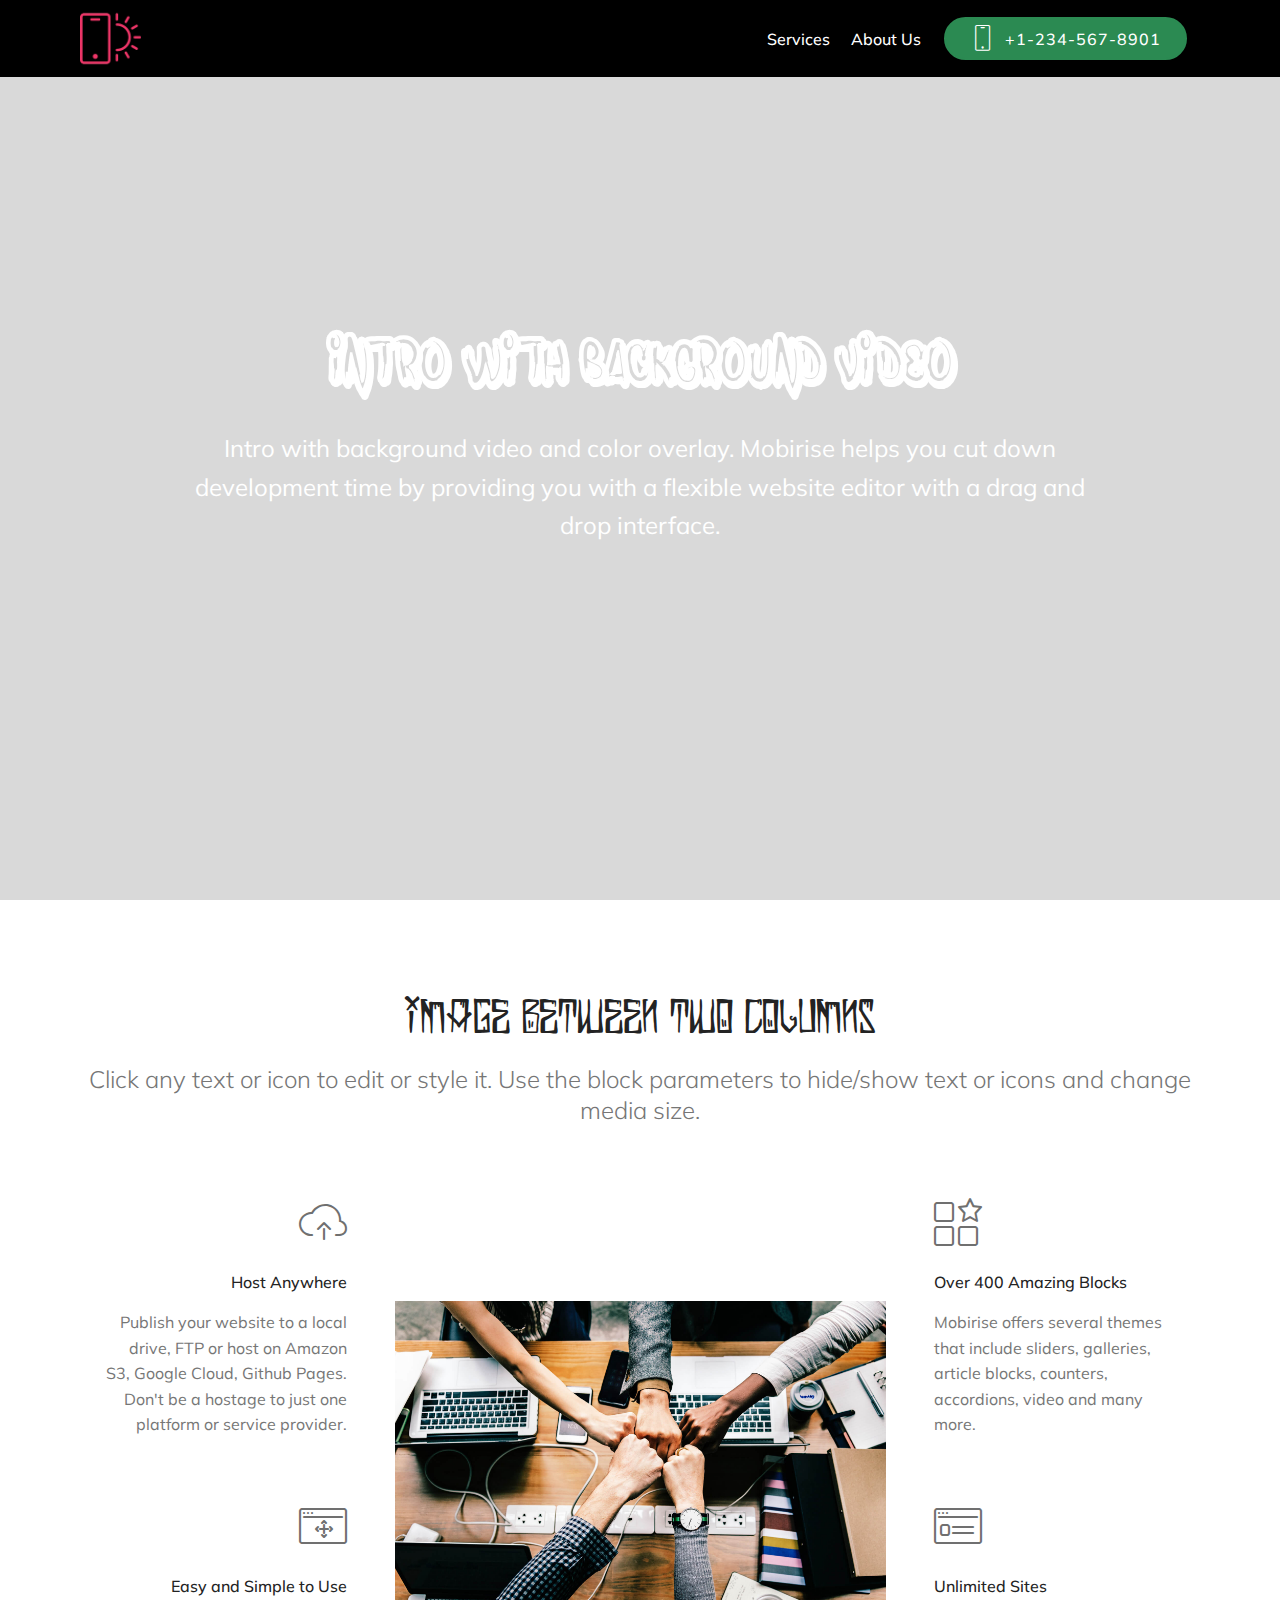
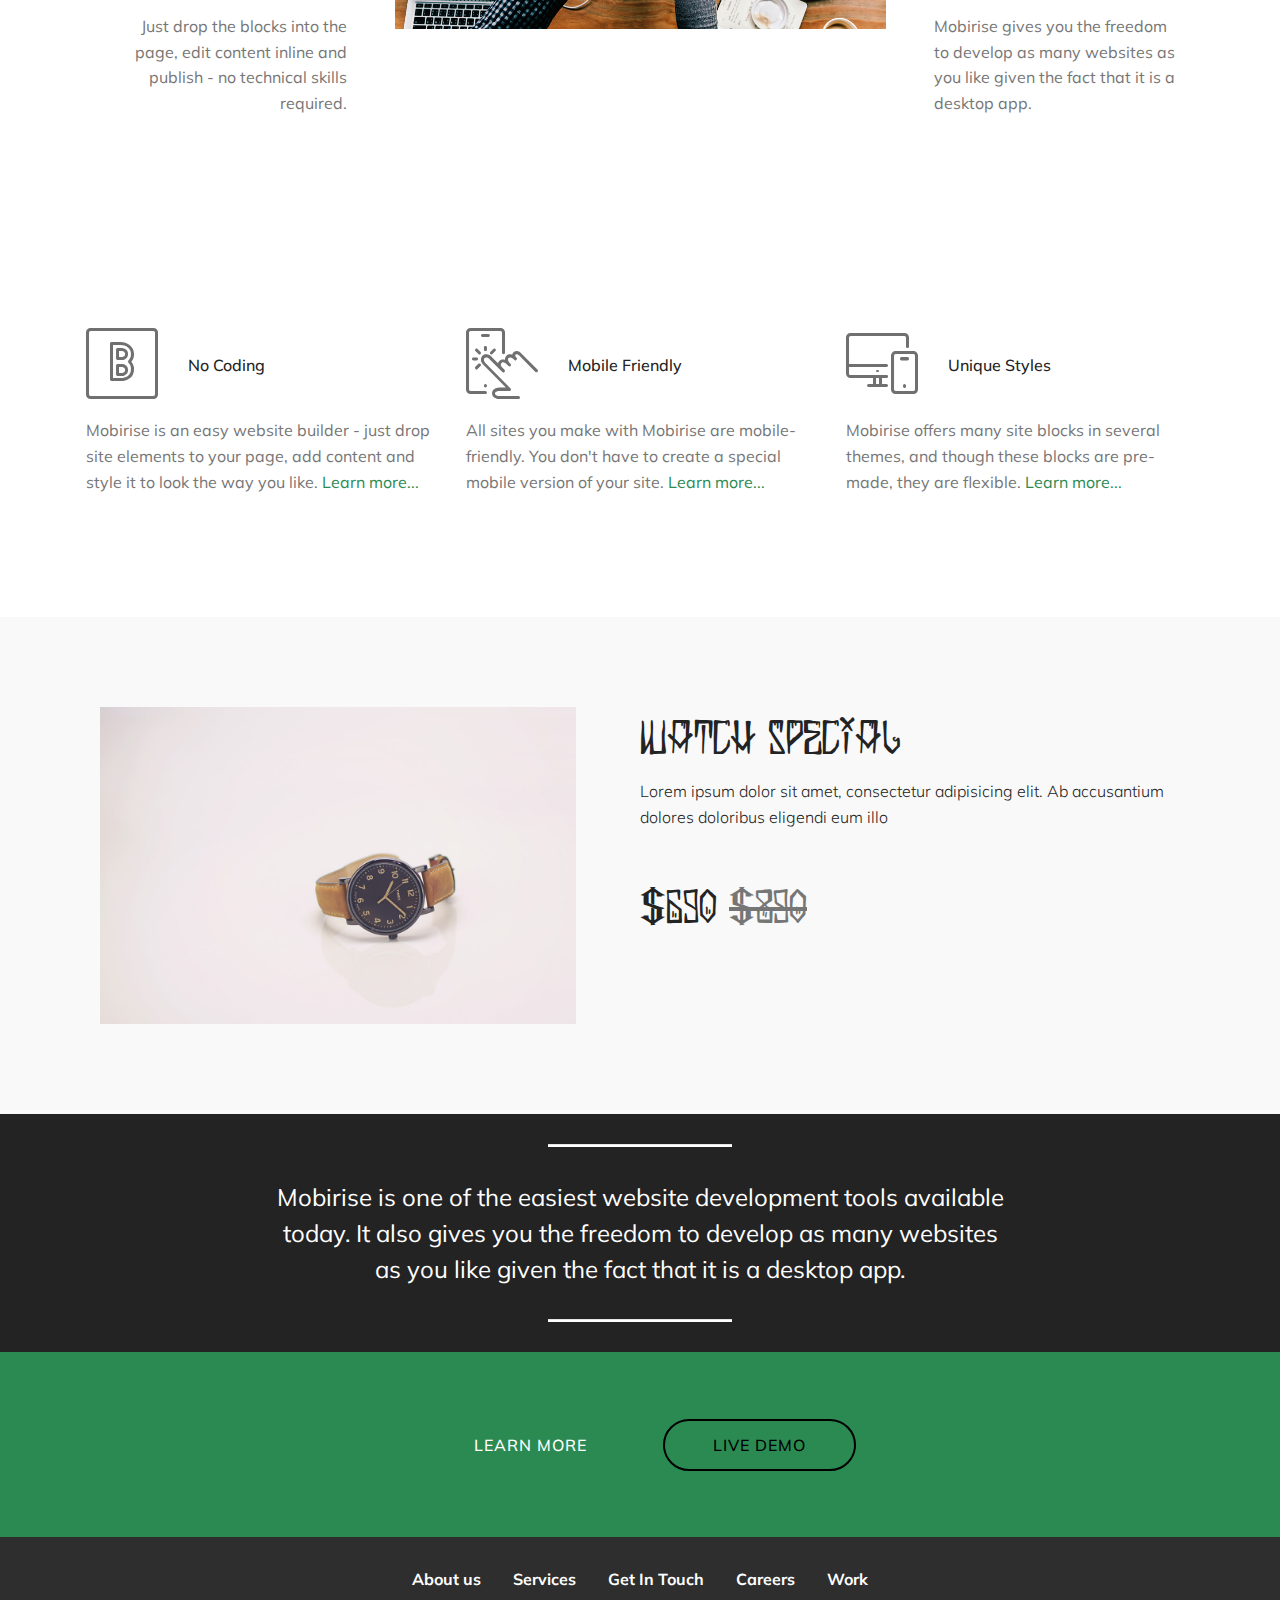
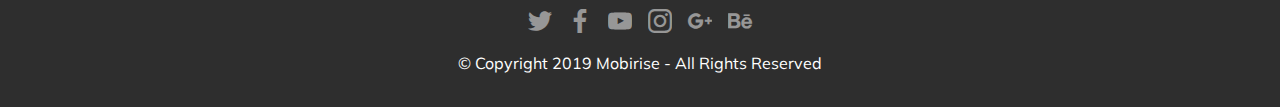
==== index.html @ 3a99b35b "nitial" ====
<!DOCTYPE html>
<html>
<head>
  
  <meta charset="UTF-8">
  <meta http-equiv="X-UA-Compatible" content="IE=edge">
  
  <meta name="viewport" content="width=device-width, initial-scale=1, minimum-scale=1">
  <link rel="shortcut icon" href="assets/images/rz-image-128x128.png" type="image/x-icon">
  <meta name="description" content="">
  
  <title>Home</title>
  <link rel="stylesheet" href="assets/web/assets/mobirise-icons/mobirise-icons.css">
  <link rel="stylesheet" href="assets/tether/tether.min.css">
  <link rel="stylesheet" href="assets/soundcloud-plugin/style.css">
  <link rel="stylesheet" href="assets/bootstrap/css/bootstrap.min.css">
  <link rel="stylesheet" href="assets/bootstrap/css/bootstrap-grid.min.css">
  <link rel="stylesheet" href="assets/bootstrap/css/bootstrap-reboot.min.css">
  <link rel="stylesheet" href="assets/dropdown/css/style.css">
  <link rel="stylesheet" href="assets/socicon/css/styles.css">
  <link rel="stylesheet" href="assets/theme/css/style.css">
  <link href="assets/fonts/style.css" rel="stylesheet">
  <link rel="stylesheet" href="assets/mobirise/css/mbr-additional.css" type="text/css">
  
  
  
</head>
<body>
  <section class="menu cid-rnRS2MKatP" once="menu" id="menu2-1">

    

    <nav class="navbar navbar-expand beta-menu navbar-dropdown align-items-center navbar-fixed-top navbar-toggleable-sm">
        <button class="navbar-toggler navbar-toggler-right" type="button" data-toggle="collapse" data-target="#navbarSupportedContent" aria-controls="navbarSupportedContent" aria-expanded="false" aria-label="Toggle navigation">
            <div class="hamburger">
                <span></span>
                <span></span>
                <span></span>
                <span></span>
            </div>
        </button>
        <div class="menu-logo">
            <div class="navbar-brand">
                <span class="navbar-logo">
                    <a href="#">
                        <img src="assets/images/logo2.png" alt="Mobirise" style="height: 3.8rem;">
                    </a>
                </span>
                
            </div>
        </div>
        <div class="collapse navbar-collapse" id="navbarSupportedContent">
            <ul class="navbar-nav nav-dropdown" data-app-modern-menu="true"><li class="nav-item">
                    <a class="nav-link link text-white display-4" href="#">
                        Services
                    </a>
                </li>
                <li class="nav-item">
                    <a class="nav-link link text-white display-4" href="#">
                        About Us
                    </a>
                </li></ul>
            <div class="navbar-buttons mbr-section-btn">
                <a class="btn btn-sm btn-primary display-4" href="tel:+1-234-567-8901">
                    <span class="btn-icon mbri-mobile mbr-iconfont mbr-iconfont-btn">
                    </span>
                    +1-234-567-8901
                </a>
            </div>
        </div>
    </nav>
</section>

<section class="header6 cid-rnRSOEyqYT mbr-fullscreen" data-bg-video="https://www.youtube.com/watch?v=36YgDDJ7XSc" id="header6-4">

    

    <div class="mbr-overlay" style="opacity: 0.1; background-color: rgb(35, 35, 35);">
    </div>

    <div class="container">
        <div class="row justify-content-md-center">
            <div class="mbr-white col-md-10">
                <h1 class="mbr-section-title align-center mbr-bold pb-3 mbr-fonts-style display-1">
                    INTRO WITH BACKGROUND VIDEO
                </h1>
                <p class="mbr-text align-center pb-3 mbr-fonts-style display-5">
                    Intro with background video and color overlay. Mobirise helps you cut down development time by providing you with a flexible website editor with a drag and drop interface.
                </p>
                
            </div>
        </div>
    </div>

    
</section>

<section class="features12 cid-rnRTXJixKt" id="features12-d">
    
    

    

    <div class="container">
        <h2 class="mbr-section-title pb-2 mbr-fonts-style display-2">
            Image between two columns
        </h2>
        <h3 class="mbr-section-subtitle pb-3 mbr-fonts-style display-5">
            Click any text or icon to edit or style it. Use the block parameters to hide/show text or icons and change media size.
        </h3>

        <div class="media-container-row pt-5">
            <div class="block-content align-right">
                <div class="card pl-3 pr-3 pb-5">
                    <div class="mbr-card-img-title">
                        <div class="card-img pb-3">
                             <span class="mbri-upload mbr-iconfont"></span>
                        </div>
                        <div class="mbr-crt-title">
                            <h4 class="card-title py-2 mbr-crt-title mbr-fonts-style display-7">
                                Host Anywhere                     
                            </h4>
                        </div>
                    </div>                

                    <div class="card-box">
                        <p class="mbr-text mbr-section-text mbr-fonts-style display-7">
                            Publish your website to a local drive, FTP or host on Amazon S3, Google Cloud, Github Pages. Don't be a hostage to just one platform or service provider.
                        </p>
                    </div>
                </div>

                <div class="card pl-3 pr-3">
                    <div class="mbr-card-img-title">
                        <div class="card-img pb-3">
                            <span class="mbri-drag-n-drop2 mbr-iconfont"></span>
                        </div>
                        <div class="mbr-crt-title">
                            <h4 class="card-title py-2 mbr-crt-title mbr-fonts-style display-7">
                                Easy and Simple to Use
                            </h4>
                        </div>
                    </div>
                    <div class="card-box">
                        <p class="mbr-text mbr-section-text mbr-fonts-style display-7">
                            Just drop the blocks into the page, edit content inline and publish - no technical skills required.
                        </p>
                    </div>
                </div>
            </div>

            <div class="mbr-figure m-auto" style="width: 50%;">
                <img src="assets/images/background6.jpg" alt="Mobirise" title="">
            </div>

            <div class="block-content align-left">
                <div class="card pl-3 pr-3 pb-5">
                    <div class="mbr-card-img-title">
                        <div class="card-img pb-3">
                             <span class="mbri-features mbr-iconfont"></span>
                        </div>
                        <div class="mbr-crt-title">
                            <h4 class="card-title py-2 mbr-crt-title mbr-fonts-style display-7">
                                Over 400 Amazing Blocks
                            </h4>
                        </div>
                    </div>                

                    <div class="card-box">
                        <p class="mbr-text mbr-section-text mbr-fonts-style display-7">
                            Mobirise offers several themes that include sliders, galleries, article blocks, counters, accordions, video and many more.</p>
                    </div>
                </div>

                <div class="card pl-3 pr-3">
                    <div class="mbr-card-img-title">
                        <div class="card-img pb-3">
                            <span class="mbri-sites mbr-iconfont"></span>
                        </div>
                        <div class="mbr-crt-title">
                            <h4 class="card-title py-2 mbr-crt-title mbr-fonts-style display-7">
                                Unlimited Sites
                            </h4>
                        </div>
                    </div>
                    <div class="card-box">
                        <p class="mbr-text mbr-section-text mbr-fonts-style display-7">
                            Mobirise gives you the freedom to develop as many websites as you like given the fact that it is a desktop app.
                        </p>
                    </div>
                </div>
            </div>
        </div>
    </div>
</section>

<section class="features10 cid-rnRVkVO4E5" id="features10-k">

    

    
    <div class="container">
        <div class="row justify-content-center">
            <div class="card p-3 col-12 col-md-6 col-lg-4">
                <div class="media mb-3">
                    <div class="card-img align-self-center">
                        <span class="mbri-bootstrap mbr-iconfont"></span>
                    </div>
                    <h4 class="card-title media-body py-3 mbr-fonts-style display-7">
                        No Coding
                    </h4>
                </div>
                <div class="card-box">
                    <p class="mbr-text mbr-fonts-style display-7">
                       Mobirise is an easy website builder - just drop site elements to your page, add content and style it to look the way you like. <a href="#">Learn more...</a>
                    </p>
                </div>
            </div>

            <div class="card p-3 col-12 col-md-6 col-lg-4">
                <div class="media mb-3">
                    <div class="card-img align-self-center">
                        <span class="mbri-touch mbr-iconfont"></span>
                    </div>
                    <h4 class="card-title media-body py-3 mbr-fonts-style display-7">
                        Mobile Friendly
                    </h4>
                </div>
                <div class="card-box">
                    <p class="mbr-text mbr-fonts-style display-7">
                       All sites you make with Mobirise are mobile-friendly. You don't have to create a special mobile version of your site. <a href="#">Learn more...</a>
                    </p>
                </div>
            </div>

            <div class="card p-3 col-12 col-md-6 col-lg-4">
                <div class="media mb-3">
                    <div class="card-img align-self-center">
                        <span class="mbri-responsive mbr-iconfont"></span>
                    </div>
                    <h4 class="card-title media-body py-3 mbr-fonts-style display-7">
                        Unique Styles
                    </h4>
                </div>
                <div class="card-box">
                    <p class="mbr-text mbr-fonts-style display-7">
                       Mobirise offers many site blocks in several themes, and though these blocks are pre-made, they are flexible. <a href="#">Learn more...</a>
                    </p>
                </div>
            </div>

            
        </div>
    </div>
</section>

<section class="services2 cid-rnRWAkvJch" id="services2-p">
    <!---->
    
    <!---->
    <!--Overlay-->
    
    <!--Container-->
    <div class="container">
        <div class="col-md-12">
            <div class="media-container-row">
                <div class="mbr-figure" style="width: 50%;">
                    <img src="assets/images/product1.jpg" alt="Mobirise">
                </div>
                <div class="align-left aside-content">
                    <h2 class="mbr-title pt-2 mbr-fonts-style display-2">
                        Watch Special
                    </h2>
                    <div class="mbr-section-text">
                        <p class="mbr-text text1 pt-2 mbr-light mbr-fonts-style display-7">
                            Lorem ipsum dolor sit amet, consectetur adipisicing elit. Ab accusantium dolores doloribus
                            eligendi eum illo
                        </p>
                        <p class="mbr-text text2 pt-4 mbr-light mbr-fonts-style display-2">
                            $690 <span class="cost">$890</span>
                        </p>
                    </div>
                    <!--Btn-->
                    
                </div>
            </div>
        </div>
    </div>
</section>

<section class="mbr-section article content10 cid-rnRXweq5b5" id="content10-s">
    
     

    <div class="container">
        <div class="inner-container" style="width: 66%;">
            <hr class="line" style="width: 25%;">
            <div class="section-text align-center mbr-white mbr-fonts-style display-5">
                    Mobirise is one of the easiest website development tools available today. It also gives you the freedom to develop as many websites as you like given the fact that it is a desktop app.
                </div>
            <hr class="line" style="width: 25%;">
        </div>
    </div>
</section>

<section class="mbr-section content8 cid-rnRXrEABt1" id="content8-r">

    

    <div class="container">
        <div class="media-container-row title">
            <div class="col-12 col-md-8">
                <div class="mbr-section-btn align-center">
                    <a class="btn btn-primary display-4" href="#">LEARN MORE</a>
                    <a class="btn btn-black-outline display-4" href="#">LIVE DEMO</a>
                </div>
            </div>
        </div>
    </div>
</section>

<section once="footers" class="cid-rnRT0h1k5W" id="footer7-5">

    

    

    <div class="container">
        <div class="media-container-row align-center mbr-white">
            <div class="row row-links">
                <ul class="foot-menu">
                    
                    
                    
                    
                    
                <li class="foot-menu-item mbr-fonts-style display-7">
                        <a class="text-white mbr-bold" href="#" target="_blank">About us</a>
                    </li><li class="foot-menu-item mbr-fonts-style display-7">
                        <a class="text-white mbr-bold" href="#" target="_blank">Services</a>
                    </li><li class="foot-menu-item mbr-fonts-style display-7">
                        <a class="text-white mbr-bold" href="#" target="_blank">Get In Touch</a>
                    </li><li class="foot-menu-item mbr-fonts-style display-7">
                        <a class="text-white mbr-bold" href="#" target="_blank">Careers</a>
                    </li><li class="foot-menu-item mbr-fonts-style display-7">
                        <a class="text-white mbr-bold" href="#" target="_blank">Work</a>
                    </li></ul>
            </div>
            <div class="row social-row">
                <div class="social-list align-right pb-2">
                    
                    
                    
                    
                    
                    
                <div class="soc-item">
                        <a href="https://twitter.com/mobirise" target="_blank">
                            <span class="socicon-twitter socicon mbr-iconfont mbr-iconfont-social"></span>
                        </a>
                    </div><div class="soc-item">
                        <a href="https://www.facebook.com/pages/Mobirise/1616226671953247" target="_blank">
                            <span class="socicon-facebook socicon mbr-iconfont mbr-iconfont-social"></span>
                        </a>
                    </div><div class="soc-item">
                        <a href="https://www.youtube.com/c/mobirise" target="_blank">
                            <span class="socicon-youtube socicon mbr-iconfont mbr-iconfont-social"></span>
                        </a>
                    </div><div class="soc-item">
                        <a href="https://instagram.com/mobirise" target="_blank">
                            <span class="socicon-instagram socicon mbr-iconfont mbr-iconfont-social"></span>
                        </a>
                    </div><div class="soc-item">
                        <a href="https://plus.google.com/u/0/+Mobirise" target="_blank">
                            <span class="socicon-googleplus socicon mbr-iconfont mbr-iconfont-social"></span>
                        </a>
                    </div><div class="soc-item">
                        <a href="https://www.behance.net/Mobirise" target="_blank">
                            <span class="socicon-behance socicon mbr-iconfont mbr-iconfont-social"></span>
                        </a>
                    </div></div>
            </div>
            <div class="row row-copirayt">
                <p class="mbr-text mb-0 mbr-fonts-style mbr-white align-center display-7">
                    © Copyright 2019 Mobirise - All Rights Reserved
                </p>
            </div>
        </div>
    </div>
</section>


  <script src="assets/web/assets/jquery/jquery.min.js"></script>
  <script src="assets/popper/popper.min.js"></script>
  <script src="assets/tether/tether.min.js"></script>
  <script src="assets/bootstrap/js/bootstrap.min.js"></script>
  <script src="assets/smoothscroll/smooth-scroll.js"></script>
  <script src="assets/dropdown/js/script.min.js"></script>
  <script src="assets/touchswipe/jquery.touch-swipe.min.js"></script>
  <script src="assets/ytplayer/jquery.mb.ytplayer.min.js"></script>
  <script src="assets/vimeoplayer/jquery.mb.vimeo_player.js"></script>
  <script src="assets/theme/js/script.js"></script>
  
  
</body>
</html>
---- assets/web/assets/mobirise-icons/mobirise-icons.css ----
@font-face {
  font-family: 'MobiriseIcons';
  src:  url('mobirise-icons.eot?spat4u');
  src:  url('mobirise-icons.eot?spat4u#iefix') format('embedded-opentype'),
    url('mobirise-icons.ttf?spat4u') format('truetype'),
    url('mobirise-icons.woff?spat4u') format('woff'),
    url('mobirise-icons.svg?spat4u#MobiriseIcons') format('svg');
  font-weight: normal;
  font-style: normal;
}

[class^="mbri-"], [class*=" mbri-"] {
  /* use !important to prevent issues with browser extensions that change fonts */
  font-family: MobiriseIcons !important;
  speak: none;
  font-style: normal;
  font-weight: normal;
  font-variant: normal;
  text-transform: none;
  line-height: 1;

  /* Better Font Rendering =========== */
  -webkit-font-smoothing: antialiased;
  -moz-osx-font-smoothing: grayscale;
}

.mbri-add-submenu:before {
  content: "\e900";
}
.mbri-alert:before {
  content: "\e901";
}
.mbri-align-center:before {
  content: "\e902";
}
.mbri-align-justify:before {
  content: "\e903";
}
.mbri-align-left:before {
  content: "\e904";
}
.mbri-align-right:before {
  content: "\e905";
}
.mbri-android:before {
  content: "\e906";
}
.mbri-apple:before {
  content: "\e907";
}
.mbri-arrow-down:before {
  content: "\e908";
}
.mbri-arrow-next:before {
  content: "\e909";
}
.mbri-arrow-prev:before {
  content: "\e90a";
}
.mbri-arrow-up:before {
  content: "\e90b";
}
.mbri-bold:before {
  content: "\e90c";
}
.mbri-bookmark:before {
  content: "\e90d";
}
.mbri-bootstrap:before {
  content: "\e90e";
}
.mbri-briefcase:before {
  content: "\e90f";
}
.mbri-browse:before {
  content: "\e910";
}
.mbri-bulleted-list:before {
  content: "\e911";
}
.mbri-calendar:before {
  content: "\e912";
}
.mbri-camera:before {
  content: "\e913";
}
.mbri-cart-add:before {
  content: "\e914";
}
.mbri-cart-full:before {
  content: "\e915";
}
.mbri-cash:before {
  content: "\e916";
}
.mbri-change-style:before {
  content: "\e917";
}
.mbri-chat:before {
  content: "\e918";
}
.mbri-clock:before {
  content: "\e919";
}
.mbri-close:before {
  content: "\e91a";
}
.mbri-cloud:before {
  content: "\e91b";
}
.mbri-code:before {
  content: "\e91c";
}
.mbri-contact-form:before {
  content: "\e91d";
}
.mbri-credit-card:before {
  content: "\e91e";
}
.mbri-cursor-click:before {
  content: "\e91f";
}
.mbri-cust-feedback:before {
  content: "\e920";
}
.mbri-database:before {
  content: "\e921";
}
.mbri-delivery:before {
  content: "\e922";
}
.mbri-desktop:before {
  content: "\e923";
}
.mbri-devices:before {
  content: "\e924";
}
.mbri-down:before {
  content: "\e925";
}
.mbri-download:before {
  content: "\e989";
}
.mbri-drag-n-drop:before {
  content: "\e927";
}
.mbri-drag-n-drop2:before {
  content: "\e928";
}
.mbri-edit:before {
  content: "\e929";
}
.mbri-edit2:before {
  content: "\e92a";
}
.mbri-error:before {
  content: "\e92b";
}
.mbri-extension:before {
  content: "\e92c";
}
.mbri-features:before {
  content: "\e92d";
}
.mbri-file:before {
  content: "\e92e";
}
.mbri-flag:before {
  content: "\e92f";
}
.mbri-folder:before {
  content: "\e930";
}
.mbri-gift:before {
  content: "\e931";
}
.mbri-github:before {
  content: "\e932";
}
.mbri-globe:before {
  content: "\e933";
}
.mbri-globe-2:before {
  content: "\e934";
}
.mbri-growing-chart:before {
  content: "\e935";
}
.mbri-hearth:before {
  content: "\e936";
}
.mbri-help:before {
  content: "\e937";
}
.mbri-home:before {
  content: "\e938";
}
.mbri-hot-cup:before {
  content: "\e939";
}
.mbri-idea:before {
  content: "\e93a";
}
.mbri-image-gallery:before {
  content: "\e93b";
}
.mbri-image-slider:before {
  content: "\e93c";
}
.mbri-info:before {
  content: "\e93d";
}
.mbri-italic:before {
  content: "\e93e";
}
.mbri-key:before {
  content: "\e93f";
}
.mbri-laptop:before {
  content: "\e940";
}
.mbri-layers:before {
  content: "\e941";
}
.mbri-left-right:before {
  content: "\e942";
}
.mbri-left:before {
  content: "\e943";
}
.mbri-letter:before {
  content: "\e944";
}
.mbri-like:before {
  content: "\e945";
}
.mbri-link:before {
  content: "\e946";
}
.mbri-lock:before {
  content: "\e947";
}
.mbri-login:before {
  content: "\e948";
}
.mbri-logout:before {
  content: "\e949";
}
.mbri-magic-stick:before {
  content: "\e94a";
}
.mbri-map-pin:before {
  content: "\e94b";
}
.mbri-menu:before {
  content: "\e94c";
}
.mbri-mobile:before {
  content: "\e94d";
}
.mbri-mobile2:before {
  content: "\e94e";
}
.mbri-mobirise:before {
  content: "\e94f";
}
.mbri-more-horizontal:before {
  content: "\e950";
}
.mbri-more-vertical:before {
  content: "\e951";
}
.mbri-music:before {
  content: "\e952";
}
.mbri-new-file:before {
  content: "\e953";
}
.mbri-numbered-list:before {
  content: "\e954";
}
.mbri-opened-folder:before {
  content: "\e955";
}
.mbri-pages:before {
  content: "\e956";
}
.mbri-paper-plane:before {
  content: "\e957";
}
.mbri-paperclip:before {
  content: "\e958";
}
.mbri-photo:before {
  content: "\e959";
}
.mbri-photos:before {
  content: "\e95a";
}
.mbri-pin:before {
  content: "\e95b";
}
.mbri-play:before {
  content: "\e95c";
}
.mbri-plus:before {
  content: "\e95d";
}
.mbri-preview:before {
  content: "\e95e";
}
.mbri-print:before {
  content: "\e95f";
}
.mbri-protect:before {
  content: "\e960";
}
.mbri-question:before {
  content: "\e961";
}
.mbri-quote-left:before {
  content: "\e962";
}
.mbri-quote-right:before {
  content: "\e963";
}
.mbri-refresh:before {
  content: "\e964";
}
.mbri-responsive:before {
  content: "\e965";
}
.mbri-right:before {
  content: "\e966";
}
.mbri-rocket:before {
  content: "\e967";
}
.mbri-sad-face:before {
  content: "\e968";
}
.mbri-sale:before {
  content: "\e969";
}
.mbri-save:before {
  content: "\e96a";
}
.mbri-search:before {
  content: "\e96b";
}
.mbri-setting:before {
  content: "\e96c";
}
.mbri-setting2:before {
  content: "\e96d";
}
.mbri-setting3:before {
  content: "\e96e";
}
.mbri-share:before {
  content: "\e96f";
}
.mbri-shopping-bag:before {
  content: "\e970";
}
.mbri-shopping-basket:before {
  content: "\e971";
}
.mbri-shopping-cart:before {
  content: "\e972";
}
.mbri-sites:before {
  content: "\e973";
}
.mbri-smile-face:before {
  content: "\e974";
}
.mbri-speed:before {
  content: "\e975";
}
.mbri-star:before {
  content: "\e976";
}
.mbri-success:before {
  content: "\e977";
}
.mbri-sun:before {
  content: "\e978";
}
.mbri-sun2:before {
  content: "\e979";
}
.mbri-tablet:before {
  content: "\e97a";
}
.mbri-tablet-vertical:before {
  content: "\e97b";
}
.mbri-target:before {
  content: "\e97c";
}
.mbri-timer:before {
  content: "\e97d";
}
.mbri-to-ftp:before {
  content: "\e97e";
}
.mbri-to-local-drive:before {
  content: "\e97f";
}
.mbri-touch-swipe:before {
  content: "\e980";
}
.mbri-touch:before {
  content: "\e981";
}
.mbri-trash:before {
  content: "\e982";
}
.mbri-underline:before {
  content: "\e983";
}
.mbri-unlink:before {
  content: "\e984";
}
.mbri-unlock:before {
  content: "\e985";
}
.mbri-up-down:before {
  content: "\e986";
}
.mbri-up:before {
  content: "\e987";
}
.mbri-update:before {
  content: "\e988";
}
.mbri-upload:before {
 content: "\e926"; 
}
.mbri-user:before {
  content: "\e98a";
}
.mbri-user2:before {
  content: "\e98b";
}
.mbri-users:before {
  content: "\e98c";
}
.mbri-video:before {
  content: "\e98d";
}
.mbri-video-play:before {
  content: "\e98e";
}
.mbri-watch:before {
  content: "\e98f";
}
.mbri-website-theme:before {
  content: "\e990";
}
.mbri-wifi:before {
  content: "\e991";
}
.mbri-windows:before {
  content: "\e992";
}
.mbri-zoom-out:before {
  content: "\e993";
}
.mbri-redo:before {
  content: "\e994";
}
.mbri-undo:before {
  content: "\e995";
}
---- assets/soundcloud-plugin/style.css ----
.addons-container {
  position: relative;
  margin-left: auto;
  margin-right: auto;
  padding-right: 15px;
  padding-left: 15px; }
  @media (min-width: 576px) {
    .addons-container {
      padding-right: 15px;
      padding-left: 15px; } }
  @media (min-width: 768px) {
    .addons-container {
      padding-right: 15px;
      padding-left: 15px; } }
  @media (min-width: 992px) {
    .addons-container {
      padding-right: 15px;
      padding-left: 15px; } }
  @media (min-width: 1200px) {
    .addons-container {
      padding-right: 15px;
      padding-left: 15px; } }
  @media (min-width: 576px) {
    .addons-container {
      width: 540px;
      max-width: 100%; } }
  @media (min-width: 768px) {
    .addons-container {
      width: 720px;
      max-width: 100%; } }
  @media (min-width: 992px) {
    .addons-container {
      width: 960px;
      max-width: 100%; } }
  @media (min-width: 1200px) {
    .addons-container {
      width: 1140px;
      max-width: 100%; } }

.addons-container-inner{
    position: relative;
    width: 100%;
    min-height: 1px;
    padding-right: 15px;
    padding-left: 15px;
}
@media (min-width: 567px) {
    .addons-container-inner{
        -ms-flex: 0 0 66.666667%;
        flex: 0 0 66.666667%;
        max-width: 66.666667%;
    }
}
.addons-row{
    display: flex;
    justify-content:center;
}
---- assets/dropdown/css/style.css ----
.navbar-dropdown {
  left: 0;
  padding: 0;
  position: absolute;
  right: 0;
  top: 0;
  transition: all 0.45s ease;
  z-index: 1030;
  background: #282828; }
  .navbar-dropdown .navbar-logo {
    margin-right: 0.8rem;
    transition: margin 0.3s ease-in-out;
    vertical-align: middle; }
    .navbar-dropdown .navbar-logo img {
      height: 3.125rem;
      transition: all 0.3s ease-in-out; }
    .navbar-dropdown .navbar-logo.mbr-iconfont {
      font-size: 3.125rem;
      line-height: 3.125rem; }
  .navbar-dropdown .navbar-caption {
    font-weight: 700;
    white-space: normal;
    vertical-align: -4px;
    line-height: 3.125rem !important; }
    .navbar-dropdown .navbar-caption, .navbar-dropdown .navbar-caption:hover {
      color: inherit;
      text-decoration: none; }
  .navbar-dropdown .mbr-iconfont + .navbar-caption {
    vertical-align: -1px; }
  .navbar-dropdown.navbar-fixed-top {
    position: fixed; }
  .navbar-dropdown .navbar-brand span {
    vertical-align: -4px; }
  .navbar-dropdown.bg-color.transparent {
    background: none; }
  .navbar-dropdown.navbar-short .navbar-brand {
    padding: 0.625rem 0; }
    .navbar-dropdown.navbar-short .navbar-brand span {
      vertical-align: -1px; }
  .navbar-dropdown.navbar-short .navbar-caption {
    line-height: 2.375rem !important;
    vertical-align: -2px; }
  .navbar-dropdown.navbar-short .navbar-logo {
    margin-right: 0.5rem; }
    .navbar-dropdown.navbar-short .navbar-logo img {
      height: 2.375rem; }
    .navbar-dropdown.navbar-short .navbar-logo.mbr-iconfont {
      font-size: 2.375rem;
      line-height: 2.375rem; }
  .navbar-dropdown.navbar-short .mbr-table-cell {
    height: 3.625rem; }
  .navbar-dropdown .navbar-close {
    left: 0.6875rem;
    position: fixed;
    top: 0.75rem;
    z-index: 1000; }
  .navbar-dropdown .hamburger-icon {
    content: "";
    display: inline-block;
    vertical-align: middle;
    width: 16px;
    -webkit-box-shadow: 0 -6px 0 1px #282828,0 0 0 1px #282828,0 6px 0 1px #282828;
    -moz-box-shadow: 0 -6px 0 1px #282828,0 0 0 1px #282828,0 6px 0 1px #282828;
    box-shadow: 0 -6px 0 1px #282828,0 0 0 1px #282828,0 6px 0 1px #282828; }

.dropdown-menu .dropdown-toggle[data-toggle="dropdown-submenu"]::after {
  border-bottom: 0.35em solid transparent;
  border-left: 0.35em solid;
  border-right: 0;
  border-top: 0.35em solid transparent;
  margin-left: 0.3rem; }

.dropdown-menu .dropdown-item:focus {
  outline: 0; }

.nav-dropdown {
  font-size: 0.75rem;
  font-weight: 500;
  height: auto !important; }
  .nav-dropdown .nav-btn {
    padding-left: 1rem; }
  .nav-dropdown .link {
    margin: .667em 1.667em;
    font-weight: 500;
    padding: 0;
    transition: color .2s ease-in-out; }
    .nav-dropdown .link.dropdown-toggle {
      margin-right: 2.583em; }
      .nav-dropdown .link.dropdown-toggle::after {
        margin-left: .25rem;
        border-top: 0.35em solid;
        border-right: 0.35em solid transparent;
        border-left: 0.35em solid transparent;
        border-bottom: 0; }
      .nav-dropdown .link.dropdown-toggle[aria-expanded="true"] {
        margin: 0;
        padding: 0.667em 3.263em  0.667em 1.667em; }
  .nav-dropdown .link::after,
  .nav-dropdown .dropdown-item::after {
    color: inherit; }
  .nav-dropdown .btn {
    font-size: 0.75rem;
    font-weight: 700;
    letter-spacing: 0;
    margin-bottom: 0;
    padding-left: 1.25rem;
    padding-right: 1.25rem; }
  .nav-dropdown .dropdown-menu {
    border-radius: 0;
    border: 0;
    left: 0;
    margin: 0;
    padding-bottom: 1.25rem;
    padding-top: 1.25rem;
    position: relative; }
  .nav-dropdown .dropdown-submenu {
    margin-left: 0.125rem;
    top: 0; }
  .nav-dropdown .dropdown-item {
    font-weight: 500;
    line-height: 2;
    padding: 0.3846em 4.615em 0.3846em 1.5385em;
    position: relative;
    transition: color .2s ease-in-out, background-color .2s ease-in-out; }
    .nav-dropdown .dropdown-item::after {
      margin-top: -0.3077em;
      position: absolute;
      right: 1.1538em;
      top: 50%; }
    .nav-dropdown .dropdown-item:focus, .nav-dropdown .dropdown-item:hover {
      background: none; }

@media (max-width: 767px) {
  .nav-dropdown.navbar-toggleable-sm {
    bottom: 0;
    display: none;
    left: 0;
    overflow-x: hidden;
    position: fixed;
    top: 0;
    transform: translateX(-100%);
    -ms-transform: translateX(-100%);
    -webkit-transform: translateX(-100%);
    width: 18.75rem;
    z-index: 999; } }
.nav-dropdown.navbar-toggleable-xl {
  bottom: 0;
  display: none;
  left: 0;
  overflow-x: hidden;
  position: fixed;
  top: 0;
  transform: translateX(-100%);
  -ms-transform: translateX(-100%);
  -webkit-transform: translateX(-100%);
  width: 18.75rem;
  z-index: 999; }

.nav-dropdown-sm {
  display: block !important;
  overflow-x: hidden;
  overflow: auto;
  padding-top: 3.875rem; }
  .nav-dropdown-sm::after {
    content: "";
    display: block;
    height: 3rem;
    width: 100%; }
  .nav-dropdown-sm.collapse.in ~ .navbar-close {
    display: block !important; }
  .nav-dropdown-sm.collapsing, .nav-dropdown-sm.collapse.in {
    transform: translateX(0);
    -ms-transform: translateX(0);
    -webkit-transform: translateX(0);
    transition: all 0.25s ease-out;
    -webkit-transition: all 0.25s ease-out;
    background: #282828; }
  .nav-dropdown-sm.collapsing[aria-expanded="false"] {
    transform: translateX(-100%);
    -ms-transform: translateX(-100%);
    -webkit-transform: translateX(-100%); }
  .nav-dropdown-sm .nav-item {
    display: block;
    margin-left: 0 !important;
    padding-left: 0; }
  .nav-dropdown-sm .link,
  .nav-dropdown-sm .dropdown-item {
    border-top: 1px dotted rgba(255, 255, 255, 0.1);
    font-size: 0.8125rem;
    line-height: 1.6;
    margin: 0 !important;
    padding: 0.875rem 2.4rem 0.875rem 1.5625rem !important;
    position: relative;
    white-space: normal; }
    .nav-dropdown-sm .link:focus, .nav-dropdown-sm .link:hover,
    .nav-dropdown-sm .dropdown-item:focus,
    .nav-dropdown-sm .dropdown-item:hover {
      background: rgba(0, 0, 0, 0.2) !important;
      color: #c0a375; }
  .nav-dropdown-sm .nav-btn {
    position: relative;
    padding: 1.5625rem 1.5625rem 0 1.5625rem; }
    .nav-dropdown-sm .nav-btn::before {
      border-top: 1px dotted rgba(255, 255, 255, 0.1);
      content: "";
      left: 0;
      position: absolute;
      top: 0;
      width: 100%; }
    .nav-dropdown-sm .nav-btn + .nav-btn {
      padding-top: 0.625rem; }
      .nav-dropdown-sm .nav-btn + .nav-btn::before {
        display: none; }
  .nav-dropdown-sm .btn {
    padding: 0.625rem 0; }
  .nav-dropdown-sm .dropdown-toggle[data-toggle="dropdown-submenu"]::after {
    margin-left: .25rem;
    border-top: 0.35em solid;
    border-right: 0.35em solid transparent;
    border-left: 0.35em solid transparent;
    border-bottom: 0; }
  .nav-dropdown-sm .dropdown-toggle[data-toggle="dropdown-submenu"][aria-expanded="true"]::after {
    border-top: 0;
    border-right: 0.35em solid transparent;
    border-left: 0.35em solid transparent;
    border-bottom: 0.35em solid; }
  .nav-dropdown-sm .dropdown-menu {
    margin: 0;
    padding: 0;
    position: relative;
    top: 0;
    left: 0;
    width: 100%;
    border: 0;
    float: none;
    border-radius: 0;
    background: none; }
  .nav-dropdown-sm .dropdown-submenu {
    left: 100%;
    margin-left: 0.125rem;
    margin-top: -1.25rem;
    top: 0; }

.navbar-toggleable-sm .nav-dropdown .dropdown-menu {
  position: absolute; }

.navbar-toggleable-sm .nav-dropdown .dropdown-submenu {
  left: 100%;
  margin-left: 0.125rem;
  margin-top: -1.25rem;
  top: 0; }

.navbar-toggleable-sm.opened .nav-dropdown .dropdown-menu {
  position: relative; }

.navbar-toggleable-sm.opened .nav-dropdown .dropdown-submenu {
  left: 0;
  margin-left: 00rem;
  margin-top: 0rem;
  top: 0; }

.is-builder .nav-dropdown.collapsing {
  transition: none !important; }

/*# sourceMappingURL=style.css.map */
---- assets/socicon/css/styles.css ----
@charset "UTF-8";

@font-face {
  font-family: "socicon";
  src:url("../fonts/socicon.eot");
  src:url("../fonts/socicon.eot?#iefix") format("embedded-opentype"),
    url("../fonts/socicon.woff") format("woff"),
    url("../fonts/socicon.ttf") format("truetype"),
    url("../fonts/socicon.svg#socicon") format("svg");
  font-weight: normal;
  font-style: normal;

}

[data-icon]:before {
  font-family: "socicon" !important;
  content: attr(data-icon);
  font-style: normal !important;
  font-weight: normal !important;
  font-variant: normal !important;
  text-transform: none !important;
  speak: none;
  line-height: 1;
  -webkit-font-smoothing: antialiased;
  -moz-osx-font-smoothing: grayscale;
}

[class^="socicon-"]:before,
[class*=" socicon-"]:before {
  font-family: "socicon" !important;
  font-style: normal !important;
  font-weight: normal !important;
  font-variant: normal !important;
  text-transform: none !important;
  speak: none;
  line-height: 1;
  -webkit-font-smoothing: antialiased;
  -moz-osx-font-smoothing: grayscale;
}

.socicon-modelmayhem:before {
  content: "\e000";
}
.socicon-mixcloud:before {
  content: "\e001";
}
.socicon-drupal:before {
  content: "\e002";
}
.socicon-swarm:before {
  content: "\e003";
}
.socicon-istock:before {
  content: "\e004";
}
.socicon-yammer:before {
  content: "\e005";
}
.socicon-ello:before {
  content: "\e006";
}
.socicon-stackoverflow:before {
  content: "\e007";
}
.socicon-persona:before {
  content: "\e008";
}
.socicon-triplej:before {
  content: "\e009";
}
.socicon-houzz:before {
  content: "\e00a";
}
.socicon-rss:before {
  content: "\e00b";
}
.socicon-paypal:before {
  content: "\e00c";
}
.socicon-odnoklassniki:before {
  content: "\e00d";
}
.socicon-airbnb:before {
  content: "\e00e";
}
.socicon-periscope:before {
  content: "\e00f";
}
.socicon-outlook:before {
  content: "\e010";
}
.socicon-coderwall:before {
  content: "\e011";
}
.socicon-tripadvisor:before {
  content: "\e012";
}
.socicon-appnet:before {
  content: "\e013";
}
.socicon-goodreads:before {
  content: "\e014";
}
.socicon-tripit:before {
  content: "\e015";
}
.socicon-lanyrd:before {
  content: "\e016";
}
.socicon-slideshare:before {
  content: "\e017";
}
.socicon-buffer:before {
  content: "\e018";
}
.socicon-disqus:before {
  content: "\e019";
}
.socicon-vkontakte:before {
  content: "\e01a";
}
.socicon-whatsapp:before {
  content: "\e01b";
}
.socicon-patreon:before {
  content: "\e01c";
}
.socicon-storehouse:before {
  content: "\e01d";
}
.socicon-pocket:before {
  content: "\e01e";
}
.socicon-mail:before {
  content: "\e01f";
}
.socicon-blogger:before {
  content: "\e020";
}
.socicon-technorati:before {
  content: "\e021";
}
.socicon-reddit:before {
  content: "\e022";
}
.socicon-dribbble:before {
  content: "\e023";
}
.socicon-stumbleupon:before {
  content: "\e024";
}
.socicon-digg:before {
  content: "\e025";
}
.socicon-envato:before {
  content: "\e026";
}
.socicon-behance:before {
  content: "\e027";
}
.socicon-delicious:before {
  content: "\e028";
}
.socicon-deviantart:before {
  content: "\e029";
}
.socicon-forrst:before {
  content: "\e02a";
}
.socicon-play:before {
  content: "\e02b";
}
.socicon-zerply:before {
  content: "\e02c";
}
.socicon-wikipedia:before {
  content: "\e02d";
}
.socicon-apple:before {
  content: "\e02e";
}
.socicon-flattr:before {
  content: "\e02f";
}
.socicon-github:before {
  content: "\e030";
}
.socicon-renren:before {
  content: "\e031";
}
.socicon-friendfeed:before {
  content: "\e032";
}
.socicon-newsvine:before {
  content: "\e033";
}
.socicon-identica:before {
  content: "\e034";
}
.socicon-bebo:before {
  content: "\e035";
}
.socicon-zynga:before {
  content: "\e036";
}
.socicon-steam:before {
  content: "\e037";
}
.socicon-xbox:before {
  content: "\e038";
}
.socicon-windows:before {
  content: "\e039";
}
.socicon-qq:before {
  content: "\e03a";
}
.socicon-douban:before {
  content: "\e03b";
}
.socicon-meetup:before {
  content: "\e03c";
}
.socicon-playstation:before {
  content: "\e03d";
}
.socicon-android:before {
  content: "\e03e";
}
.socicon-snapchat:before {
  content: "\e03f";
}
.socicon-twitter:before {
  content: "\e040";
}
.socicon-facebook:before {
  content: "\e041";
}
.socicon-googleplus:before {
  content: "\e042";
}
.socicon-pinterest:before {
  content: "\e043";
}
.socicon-foursquare:before {
  content: "\e044";
}
.socicon-yahoo:before {
  content: "\e045";
}
.socicon-skype:before {
  content: "\e046";
}
.socicon-yelp:before {
  content: "\e047";
}
.socicon-feedburner:before {
  content: "\e048";
}
.socicon-linkedin:before {
  content: "\e049";
}
.socicon-viadeo:before {
  content: "\e04a";
}
.socicon-xing:before {
  content: "\e04b";
}
.socicon-myspace:before {
  content: "\e04c";
}
.socicon-soundcloud:before {
  content: "\e04d";
}
.socicon-spotify:before {
  content: "\e04e";
}
.socicon-grooveshark:before {
  content: "\e04f";
}
.socicon-lastfm:before {
  content: "\e050";
}
.socicon-youtube:before {
  content: "\e051";
}
.socicon-vimeo:before {
  content: "\e052";
}
.socicon-dailymotion:before {
  content: "\e053";
}
.socicon-vine:before {
  content: "\e054";
}
.socicon-flickr:before {
  content: "\e055";
}
.socicon-500px:before {
  content: "\e056";
}
.socicon-wordpress:before {
  content: "\e058";
}
.socicon-tumblr:before {
  content: "\e059";
}
.socicon-twitch:before {
  content: "\e05a";
}
.socicon-8tracks:before {
  content: "\e05b";
}
.socicon-amazon:before {
  content: "\e05c";
}
.socicon-icq:before {
  content: "\e05d";
}
.socicon-smugmug:before {
  content: "\e05e";
}
.socicon-ravelry:before {
  content: "\e05f";
}
.socicon-weibo:before {
  content: "\e060";
}
.socicon-baidu:before {
  content: "\e061";
}
.socicon-angellist:before {
  content: "\e062";
}
.socicon-ebay:before {
  content: "\e063";
}
.socicon-imdb:before {
  content: "\e064";
}
.socicon-stayfriends:before {
  content: "\e065";
}
.socicon-residentadvisor:before {
  content: "\e066";
}
.socicon-google:before {
  content: "\e067";
}
.socicon-yandex:before {
  content: "\e068";
}
.socicon-sharethis:before {
  content: "\e069";
}
.socicon-bandcamp:before {
  content: "\e06a";
}
.socicon-itunes:before {
  content: "\e06b";
}
.socicon-deezer:before {
  content: "\e06c";
}
.socicon-telegram:before {
  content: "\e06e";
}
.socicon-openid:before {
  content: "\e06f";
}
.socicon-amplement:before {
  content: "\e070";
}
.socicon-viber:before {
  content: "\e071";
}
.socicon-zomato:before {
  content: "\e072";
}
.socicon-draugiem:before {
  content: "\e074";
}
.socicon-endomodo:before {
  content: "\e075";
}
.socicon-filmweb:before {
  content: "\e076";
}
.socicon-stackexchange:before {
  content: "\e077";
}
.socicon-wykop:before {
  content: "\e078";
}
.socicon-teamspeak:before {
  content: "\e079";
}
.socicon-teamviewer:before {
  content: "\e07a";
}
.socicon-ventrilo:before {
  content: "\e07b";
}
.socicon-younow:before {
  content: "\e07c";
}
.socicon-raidcall:before {
  content: "\e07d";
}
.socicon-mumble:before {
  content: "\e07e";
}
.socicon-medium:before {
  content: "\e06d";
}
.socicon-bebee:before {
  content: "\e07f";
}
.socicon-hitbox:before {
  content: "\e080";
}
.socicon-reverbnation:before {
  content: "\e081";
}
.socicon-formulr:before {
  content: "\e082";
}
.socicon-instagram:before {
  content: "\e057";
}
.socicon-battlenet:before {
  content: "\e083";
}
.socicon-chrome:before {
  content: "\e084";
}
.socicon-discord:before {
  content: "\e086";
}
.socicon-issuu:before {
  content: "\e087";
}
.socicon-macos:before {
  content: "\e088";
}
.socicon-firefox:before {
  content: "\e089";
}
.socicon-opera:before {
  content: "\e08d";
}
.socicon-keybase:before {
  content: "\e090";
}
.socicon-alliance:before {
  content: "\e091";
}
.socicon-livejournal:before {
  content: "\e092";
}
.socicon-googlephotos:before {
  content: "\e093";
}
.socicon-horde:before {
  content: "\e094";
}
.socicon-etsy:before {
  content: "\e095";
}
.socicon-zapier:before {
  content: "\e096";
}
.socicon-google-scholar:before {
  content: "\e097";
}
.socicon-researchgate:before {
  content: "\e098";
}
.socicon-wechat:before {
  content: "\e099";
}
.socicon-strava:before {
  content: "\e09a";
}
.socicon-line:before {
  content: "\e09b";
}
.socicon-lyft:before {
  content: "\e09c";
}
.socicon-uber:before {
  content: "\e09d";
}
.socicon-songkick:before {
  content: "\e09e";
}
.socicon-viewbug:before {
  content: "\e09f";
}
.socicon-googlegroups:before {
  content: "\e0a0";
}
.socicon-quora:before {
  content: "\e073";
}
.socicon-diablo:before {
  content: "\e085";
}
.socicon-blizzard:before {
  content: "\e0a1";
}
.socicon-hearthstone:before {
  content: "\e08b";
}
.socicon-heroes:before {
  content: "\e08a";
}
.socicon-overwatch:before {
  content: "\e08c";
}
.socicon-warcraft:before {
  content: "\e08e";
}
.socicon-starcraft:before {
  content: "\e08f";
}
.socicon-beam:before {
  content: "\e0a2";
}
.socicon-curse:before {
  content: "\e0a3";
}
.socicon-player:before {
  content: "\e0a4";
}
.socicon-streamjar:before {
  content: "\e0a5";
}
.socicon-nintendo:before {
  content: "\e0a6";
}
.socicon-hellocoton:before {
  content: "\e0a7";
}
---- assets/theme/css/style.css ----
/*!
 * Mobirise v4 theme (https://mobirise.com/)
 * Copyright 2017 Mobirise
 */
section {
  background-color: #eeeeee; }

section,
.container,
.container-fluid {
  position: relative;
  word-wrap: break-word; }

a.mbr-iconfont:hover {
  text-decoration: none; }

.article .lead p, .article .lead ul, .article .lead ol, .article .lead pre, .article .lead blockquote {
  margin-bottom: 0; }

a {
  font-style: normal;
  font-weight: 400;
  cursor: pointer; }
  a, a:hover {
    text-decoration: none; }

figure {
  margin-bottom: 0; }

body {
  color: #232323; }

h1, h2, h3, h4, h5, h6,
.h1, .h2, .h3, .h4, .h5, .h6,
.display-1, .display-2, .display-3, .display-4 {
  line-height: 1;
  word-break: break-word;
  word-wrap: break-word; }

b, strong {
  font-weight: bold; }

blockquote {
  padding: 10px 0 10px 20px;
  position: relative;
  border-left: 2px solid;
  border-color: #ff3366; }

input:-webkit-autofill, input:-webkit-autofill:hover, input:-webkit-autofill:focus, input:-webkit-autofill:active {
  transition-delay: 9999s;
  transition-property: background-color, color; }

textarea[type="hidden"] {
  display: none; }

body {
  position: relative; }

section {
  background-position: 50% 50%;
  background-repeat: no-repeat;
  background-size: cover; }
  section .mbr-background-video,
  section .mbr-background-video-preview {
    position: absolute;
    bottom: 0;
    left: 0;
    right: 0;
    top: 0; }

.hidden {
  visibility: hidden; }

.mbr-z-index20 {
  z-index: 20; }

/*! Base colors */
.mbr-white {
  color: #ffffff; }

.mbr-black {
  color: #000000; }

.mbr-bg-white {
  background-color: #ffffff; }

.mbr-bg-black {
  background-color: #000000; }

/*! Text-aligns */
.align-left {
  text-align: left; }

.align-center {
  text-align: center; }

.align-right {
  text-align: right; }

@media (max-width: 767px) {
  .align-left, .align-center, .align-right, .mbr-section-btn, .mbr-section-title {
    text-align: center; } }
/*! Font-weight  */
.mbr-light {
  font-weight: 300; }

.mbr-regular {
  font-weight: 400; }

.mbr-semibold {
  font-weight: 500; }

.mbr-bold {
  font-weight: 700; }

/*! Media  */
.media-size-item {
  -webkit-flex: 1 1 auto;
  -moz-flex: 1 1 auto;
  -ms-flex: 1 1 auto;
  -o-flex: 1 1 auto;
  flex: 1 1 auto; }

.media-content {
  -webkit-flex-basis: 100%;
  flex-basis: 100%; }

.media-container-row {
  display: -ms-flexbox;
  display: -webkit-flex;
  display: flex;
  -webkit-flex-direction: row;
  -ms-flex-direction: row;
  flex-direction: row;
  -webkit-flex-wrap: wrap;
  -ms-flex-wrap: wrap;
  flex-wrap: wrap;
  -webkit-justify-content: center;
  -ms-flex-pack: center;
  justify-content: center;
  -webkit-align-content: center;
  -ms-flex-line-pack: center;
  align-content: center;
  -webkit-align-items: start;
  -ms-flex-align: start;
  align-items: start; }
  .media-container-row .media-size-item {
    width: 400px; }

.media-container-column {
  display: -ms-flexbox;
  display: -webkit-flex;
  display: flex;
  -webkit-flex-direction: column;
  -ms-flex-direction: column;
  flex-direction: column;
  -webkit-flex-wrap: wrap;
  -ms-flex-wrap: wrap;
  flex-wrap: wrap;
  -webkit-justify-content: center;
  -ms-flex-pack: center;
  justify-content: center;
  -webkit-align-content: center;
  -ms-flex-line-pack: center;
  align-content: center;
  -webkit-align-items: stretch;
  -ms-flex-align: stretch;
  align-items: stretch; }
  .media-container-column > * {
    width: 100%; }

@media (min-width: 992px) {
  .media-container-row {
    -webkit-flex-wrap: nowrap;
    -ms-flex-wrap: nowrap;
    flex-wrap: nowrap; } }
figure {
  overflow: hidden; }

figure[mbr-media-size] {
  transition: width 0.1s; }

.mbr-figure img, .mbr-figure iframe {
  display: block;
  width: 100%; }

.card {
  background-color: transparent;
  border: none; }

.card-img {
  text-align: center;
  flex-shrink: 0;
  -webkit-flex-shrink: 0; }

.media {
  max-width: 100%;
  margin: 0 auto; }

.mbr-figure {
  -ms-flex-item-align: center;
  -ms-grid-row-align: center;
  -webkit-align-self: center;
  align-self: center; }

.media-container > div {
  max-width: 100%; }

.mbr-figure img, .card-img img {
  width: 100%; }

@media (max-width: 991px) {
  .media-size-item {
    width: auto !important; }

  .media {
    width: auto; }

  .mbr-figure {
    width: 100% !important; } }
/*! Buttons */
.mbr-section-btn {
  margin-left: -.25rem;
  margin-right: -.25rem;
  font-size: 0; }

nav .mbr-section-btn {
  margin-left: 0rem;
  margin-right: 0rem; }

/*! Btn icon margin */
.btn .mbr-iconfont, .btn.btn-sm .mbr-iconfont {
  cursor: pointer;
  margin-right: 0.5rem; }

.btn.btn-md .mbr-iconfont, .btn.btn-md .mbr-iconfont {
  margin-right: 0.8rem; }

.mbr-regular {
  font-weight: 400; }

.mbr-semibold {
  font-weight: 500; }

.mbr-bold {
  font-weight: 700; }

[type="submit"] {
  -webkit-appearance: none; }

/*! Full-screen */
.mbr-fullscreen .mbr-overlay {
  min-height: 100vh; }

.mbr-fullscreen {
  display: flex;
  display: -webkit-flex;
  display: -moz-flex;
  display: -ms-flex;
  display: -o-flex;
  align-items: center;
  -webkit-align-items: center;
  min-height: 100vh;
  padding-top: 3rem;
  padding-bottom: 3rem; }

/*! Map */
.map {
  height: 25rem;
  position: relative; }
  .map iframe {
    width: 100%;
    height: 100%; }

/* Form */
.form-asterisk {
  font-family: initial;
  position: absolute;
  top: -2px;
  font-weight: normal; }

/*! Scroll to top arrow */
.mbr-arrow-up {
  bottom: 25px;
  right: 90px;
  position: fixed;
  text-align: right;
  z-index: 5000;
  color: #ffffff;
  font-size: 32px;
  transform: rotate(180deg);
  -webkit-transform: rotate(180deg); }

.mbr-arrow-up a {
  background: rgba(0, 0, 0, 0.2);
  border-radius: 3px;
  color: #fff;
  display: inline-block;
  height: 60px;
  width: 60px;
  outline-style: none !important;
  position: relative;
  text-decoration: none;
  transition: all .3s ease-in-out;
  cursor: pointer;
  text-align: center; }
  .mbr-arrow-up a:hover {
    background-color: rgba(0, 0, 0, 0.4); }
  .mbr-arrow-up a i {
    line-height: 60px; }

.mbr-arrow-up-icon {
  display: block;
  color: #fff; }

.mbr-arrow-up-icon::before {
  content: "\203a";
  display: inline-block;
  font-family: serif;
  font-size: 32px;
  line-height: 1;
  font-style: normal;
  position: relative;
  top: 6px;
  left: -4px;
  -webkit-transform: rotate(-90deg);
  transform: rotate(-90deg); }

/*! Arrow Down */
.mbr-arrow {
  position: absolute;
  bottom: 45px;
  left: 50%;
  width: 60px;
  height: 60px;
  cursor: pointer;
  background-color: rgba(80, 80, 80, 0.5);
  border-radius: 50%;
  -webkit-transform: translateX(-50%);
  transform: translateX(-50%); }
  .mbr-arrow > a {
    display: inline-block;
    text-decoration: none;
    outline-style: none;
    -webkit-animation: arrowdown 1.7s ease-in-out infinite;
    animation: arrowdown 1.7s ease-in-out infinite; }
    .mbr-arrow > a > i {
      position: absolute;
      top: -2px;
      left: 15px;
      font-size: 2rem; }

@keyframes arrowdown {
  0% {
    transform: translateY(0px);
    -webkit-transform: translateY(0px); }
  50% {
    transform: translateY(-5px);
    -webkit-transform: translateY(-5px); }
  100% {
    transform: translateY(0px);
    -webkit-transform: translateY(0px); } }
@-webkit-keyframes arrowdown {
  0% {
    transform: translateY(0px);
    -webkit-transform: translateY(0px); }
  50% {
    transform: translateY(-5px);
    -webkit-transform: translateY(-5px); }
  100% {
    transform: translateY(0px);
    -webkit-transform: translateY(0px); } }
@media (max-width: 500px) {
  .mbr-arrow-up {
    left: 50%;
    right: auto;
    transform: translateX(-50%) rotate(180deg);
    -webkit-transform: translateX(-50%) rotate(180deg); } }
/*Gradients animation*/
@keyframes gradient-animation {
  from {
    background-position: 0% 100%;
    animation-timing-function: ease-in-out; }
  to {
    background-position: 100% 0%;
    animation-timing-function: ease-in-out; } }
@-webkit-keyframes gradient-animation {
  from {
    background-position: 0% 100%;
    animation-timing-function: ease-in-out; }
  to {
    background-position: 100% 0%;
    animation-timing-function: ease-in-out; } }
.bg-gradient {
  background-size: 200% 200%;
  animation: gradient-animation 5s infinite alternate;
  -webkit-animation: gradient-animation 5s infinite alternate; }

.menu .navbar-brand {
  display: -webkit-flex; }
  .menu .navbar-brand span {
    display: flex;
    display: -webkit-flex; }
  .menu .navbar-brand .navbar-caption-wrap {
    display: -webkit-flex; }
  .menu .navbar-brand .navbar-logo img {
    display: -webkit-flex; }
@media (min-width: 768px) and (max-width: 991px) {
  .menu .navbar-toggleable-sm .navbar-nav {
    display: -webkit-box;
    display: -webkit-flex;
    display: -ms-flexbox; } }
@media (min-width: 992px) {
  .menu .navbar-nav.nav-dropdown {
    display: -webkit-flex; }
  .menu .navbar-toggleable-sm .navbar-collapse {
    display: -webkit-flex !important; } }
@media (max-width: 767px) {
  .menu .navbar-collapse {
    max-height: 80vh; }
  .menu .dropdown-menu {
    max-height: 60vh; } }

.navbar {
  display: -webkit-flex;
  -webkit-flex-wrap: wrap;
  -webkit-align-items: center;
  -webkit-justify-content: space-between; }

.navbar-collapse {
  -webkit-flex-basis: 100%;
  -webkit-flex-grow: 1;
  -webkit-align-items: center;
  max-height: 93.5vh; }
  .navbar-collapse.show {
    overflow: auto; }

.nav-dropdown .link {
  padding: .667em 1.667em !important;
  margin: 0 !important; }

.nav {
  display: -webkit-flex;
  -webkit-flex-wrap: wrap; }

.row {
  display: -webkit-flex;
  -webkit-flex-wrap: wrap; }

.justify-content-center {
  -webkit-justify-content: center; }

.form-inline {
  display: -webkit-flex;
  -webkit-flex-flow: row wrap;
  -webkit-align-items: center; }

.card-wrapper {
  -webkit-flex: 1; }

.carousel-control {
  z-index: 10;
  display: -webkit-flex;
  -webkit-align-items: center;
  -webkit-justify-content: center; }

.carousel-controls {
  display: -webkit-flex; }

.media {
  display: -webkit-flex; }

.jq-selectbox__select {
  padding: 1.07em .5em;
  position: absolute;
  top: 0;
  left: 0;
  width: 100%; }

.jq-selectbox__dropdown {
  position: absolute;
  top: 100% !important;
  left: 0 !important;
  width: 100% !important; }

.jq-selectbox__trigger-arrow {
  transform: translateY(-50%); }

.jq-selectbox li {
  padding: 1.07em .5em; }

/*# sourceMappingURL=style.css.map */
---- assets/fonts/style.css ----
@font-face {
   font-family: 'Bombing';
   src: url('Bombing/font.ttf');
}
@font-face {
   font-family: 'Barrio Santo';
   src: url('Barrio Santo/font.ttf');
}
---- assets/mobirise/css/mbr-additional.css ----
@import url(https://fonts.googleapis.com/css?family=Muli:200,200i,300,300i,400,400i,600,600i,700,700i,800,800i,900,900i);



body {
  font-style: normal;
  line-height: 1.5;
}
.mbr-section-title {
  font-style: normal;
  line-height: 1.2;
}
.mbr-section-subtitle {
  line-height: 1.3;
}
.mbr-text {
  font-style: normal;
  line-height: 1.6;
}
.display-1 {
  font-family: 'Bombing';
  font-size: 4.25rem;
}
.display-1 > .mbr-iconfont {
  font-size: 6.8rem;
}
.display-2 {
  font-family: 'Barrio Santo';
  font-size: 3rem;
}
.display-2 > .mbr-iconfont {
  font-size: 4.8rem;
}
.display-4 {
  font-family: 'Muli', sans-serif;
  font-size: 1rem;
}
.display-4 > .mbr-iconfont {
  font-size: 1.6rem;
}
.display-5 {
  font-family: 'Muli', sans-serif;
  font-size: 1.5rem;
}
.display-5 > .mbr-iconfont {
  font-size: 2.4rem;
}
.display-7 {
  font-family: 'Muli', sans-serif;
  font-size: 1rem;
}
.display-7 > .mbr-iconfont {
  font-size: 1.6rem;
}
/* ---- Fluid typography for mobile devices ---- */
/* 1.4 - font scale ratio ( bootstrap == 1.42857 ) */
/* 100vw - current viewport width */
/* (48 - 20)  48 == 48rem == 768px, 20 == 20rem == 320px(minimal supported viewport) */
/* 0.65 - min scale variable, may vary */
@media (max-width: 768px) {
  .display-1 {
    font-size: 3.4rem;
    font-size: calc( 2.1374999999999997rem + (4.25 - 2.1374999999999997) * ((100vw - 20rem) / (48 - 20)));
    line-height: calc( 1.4 * (2.1374999999999997rem + (4.25 - 2.1374999999999997) * ((100vw - 20rem) / (48 - 20))));
  }
  .display-2 {
    font-size: 2.4rem;
    font-size: calc( 1.7rem + (3 - 1.7) * ((100vw - 20rem) / (48 - 20)));
    line-height: calc( 1.4 * (1.7rem + (3 - 1.7) * ((100vw - 20rem) / (48 - 20))));
  }
  .display-4 {
    font-size: 0.8rem;
    font-size: calc( 1rem + (1 - 1) * ((100vw - 20rem) / (48 - 20)));
    line-height: calc( 1.4 * (1rem + (1 - 1) * ((100vw - 20rem) / (48 - 20))));
  }
  .display-5 {
    font-size: 1.2rem;
    font-size: calc( 1.175rem + (1.5 - 1.175) * ((100vw - 20rem) / (48 - 20)));
    line-height: calc( 1.4 * (1.175rem + (1.5 - 1.175) * ((100vw - 20rem) / (48 - 20))));
  }
}
/* Buttons */
.btn {
  font-weight: 500;
  border-width: 2px;
  font-style: normal;
  letter-spacing: 1px;
  margin: .4rem .8rem;
  white-space: normal;
  -webkit-transition: all 0.3s ease-in-out;
  -moz-transition: all 0.3s ease-in-out;
  transition: all 0.3s ease-in-out;
  display: inline-flex;
  align-items: center;
  justify-content: center;
  word-break: break-word;
  -webkit-align-items: center;
  -webkit-justify-content: center;
  display: -webkit-inline-flex;
  padding: 1rem 3rem;
  border-radius: 3px;
}
.btn-sm {
  font-weight: 500;
  letter-spacing: 1px;
  -webkit-transition: all 0.3s ease-in-out;
  -moz-transition: all 0.3s ease-in-out;
  transition: all 0.3s ease-in-out;
  padding: 0.6rem 1.5rem;
  border-radius: 3px;
}
.btn-md {
  font-weight: 500;
  letter-spacing: 1px;
  margin: .4rem .8rem !important;
  -webkit-transition: all 0.3s ease-in-out;
  -moz-transition: all 0.3s ease-in-out;
  transition: all 0.3s ease-in-out;
  padding: 1rem 3rem;
  border-radius: 3px;
}
.btn-lg {
  font-weight: 500;
  letter-spacing: 1px;
  margin: .4rem .8rem !important;
  -webkit-transition: all 0.3s ease-in-out;
  -moz-transition: all 0.3s ease-in-out;
  transition: all 0.3s ease-in-out;
  padding: 1.2rem 3.2rem;
  border-radius: 3px;
}
.bg-primary {
  background-color: #2b8a52 !important;
}
.bg-success {
  background-color: #7cc73c !important;
}
.bg-info {
  background-color: #232323 !important;
}
.bg-warning {
  background-color: #7cc73c !important;
}
.bg-danger {
  background-color: #2b8a52 !important;
}
.btn-primary,
.btn-primary:active {
  background-color: #2b8a52 !important;
  border-color: #2b8a52 !important;
  color: #ffffff !important;
}
.btn-primary:hover,
.btn-primary:focus,
.btn-primary.focus,
.btn-primary.active {
  color: #ffffff !important;
  background-color: #19502f !important;
  border-color: #19502f !important;
}
.btn-primary.disabled,
.btn-primary:disabled {
  color: #ffffff !important;
  background-color: #19502f !important;
  border-color: #19502f !important;
}
.btn-secondary,
.btn-secondary:active {
  background-color: #cccccc !important;
  border-color: #cccccc !important;
  color: #4d4d4d !important;
}
.btn-secondary:hover,
.btn-secondary:focus,
.btn-secondary.focus,
.btn-secondary.active {
  color: #4d4d4d !important;
  background-color: #a6a6a6 !important;
  border-color: #a6a6a6 !important;
}
.btn-secondary.disabled,
.btn-secondary:disabled {
  color: #4d4d4d !important;
  background-color: #a6a6a6 !important;
  border-color: #a6a6a6 !important;
}
.btn-info,
.btn-info:active {
  background-color: #232323 !important;
  border-color: #232323 !important;
  color: #ffffff !important;
}
.btn-info:hover,
.btn-info:focus,
.btn-info.focus,
.btn-info.active {
  color: #ffffff !important;
  background-color: #000000 !important;
  border-color: #000000 !important;
}
.btn-info.disabled,
.btn-info:disabled {
  color: #ffffff !important;
  background-color: #000000 !important;
  border-color: #000000 !important;
}
.btn-success,
.btn-success:active {
  background-color: #7cc73c !important;
  border-color: #7cc73c !important;
  color: #ffffff !important;
}
.btn-success:hover,
.btn-success:focus,
.btn-success.focus,
.btn-success.active {
  color: #ffffff !important;
  background-color: #578e29 !important;
  border-color: #578e29 !important;
}
.btn-success.disabled,
.btn-success:disabled {
  color: #ffffff !important;
  background-color: #578e29 !important;
  border-color: #578e29 !important;
}
.btn-warning,
.btn-warning:active {
  background-color: #7cc73c !important;
  border-color: #7cc73c !important;
  color: #ffffff !important;
}
.btn-warning:hover,
.btn-warning:focus,
.btn-warning.focus,
.btn-warning.active {
  color: #ffffff !important;
  background-color: #578e29 !important;
  border-color: #578e29 !important;
}
.btn-warning.disabled,
.btn-warning:disabled {
  color: #ffffff !important;
  background-color: #578e29 !important;
  border-color: #578e29 !important;
}
.btn-danger,
.btn-danger:active {
  background-color: #2b8a52 !important;
  border-color: #2b8a52 !important;
  color: #ffffff !important;
}
.btn-danger:hover,
.btn-danger:focus,
.btn-danger.focus,
.btn-danger.active {
  color: #ffffff !important;
  background-color: #19502f !important;
  border-color: #19502f !important;
}
.btn-danger.disabled,
.btn-danger:disabled {
  color: #ffffff !important;
  background-color: #19502f !important;
  border-color: #19502f !important;
}
.btn-white {
  color: #333333 !important;
}
.btn-white,
.btn-white:active {
  background-color: #ffffff !important;
  border-color: #ffffff !important;
  color: #808080 !important;
}
.btn-white:hover,
.btn-white:focus,
.btn-white.focus,
.btn-white.active {
  color: #808080 !important;
  background-color: #d9d9d9 !important;
  border-color: #d9d9d9 !important;
}
.btn-white.disabled,
.btn-white:disabled {
  color: #808080 !important;
  background-color: #d9d9d9 !important;
  border-color: #d9d9d9 !important;
}
.btn-black,
.btn-black:active {
  background-color: #333333 !important;
  border-color: #333333 !important;
  color: #ffffff !important;
}
.btn-black:hover,
.btn-black:focus,
.btn-black.focus,
.btn-black.active {
  color: #ffffff !important;
  background-color: #0d0d0d !important;
  border-color: #0d0d0d !important;
}
.btn-black.disabled,
.btn-black:disabled {
  color: #ffffff !important;
  background-color: #0d0d0d !important;
  border-color: #0d0d0d !important;
}
.btn-primary-outline,
.btn-primary-outline:active {
  background: none;
  border-color: #133c24;
  color: #133c24;
}
.btn-primary-outline:hover,
.btn-primary-outline:focus,
.btn-primary-outline.focus,
.btn-primary-outline.active {
  color: #ffffff;
  background-color: #2b8a52;
  border-color: #2b8a52;
}
.btn-primary-outline.disabled,
.btn-primary-outline:disabled {
  color: #ffffff !important;
  background-color: #2b8a52 !important;
  border-color: #2b8a52 !important;
}
.btn-secondary-outline,
.btn-secondary-outline:active {
  background: none;
  border-color: #999999;
  color: #999999;
}
.btn-secondary-outline:hover,
.btn-secondary-outline:focus,
.btn-secondary-outline.focus,
.btn-secondary-outline.active {
  color: #4d4d4d;
  background-color: #cccccc;
  border-color: #cccccc;
}
.btn-secondary-outline.disabled,
.btn-secondary-outline:disabled {
  color: #4d4d4d !important;
  background-color: #cccccc !important;
  border-color: #cccccc !important;
}
.btn-info-outline,
.btn-info-outline:active {
  background: none;
  border-color: #000000;
  color: #000000;
}
.btn-info-outline:hover,
.btn-info-outline:focus,
.btn-info-outline.focus,
.btn-info-outline.active {
  color: #ffffff;
  background-color: #232323;
  border-color: #232323;
}
.btn-info-outline.disabled,
.btn-info-outline:disabled {
  color: #ffffff !important;
  background-color: #232323 !important;
  border-color: #232323 !important;
}
.btn-success-outline,
.btn-success-outline:active {
  background: none;
  border-color: #4b7a23;
  color: #4b7a23;
}
.btn-success-outline:hover,
.btn-success-outline:focus,
.btn-success-outline.focus,
.btn-success-outline.active {
  color: #ffffff;
  background-color: #7cc73c;
  border-color: #7cc73c;
}
.btn-success-outline.disabled,
.btn-success-outline:disabled {
  color: #ffffff !important;
  background-color: #7cc73c !important;
  border-color: #7cc73c !important;
}
.btn-warning-outline,
.btn-warning-outline:active {
  background: none;
  border-color: #4b7a23;
  color: #4b7a23;
}
.btn-warning-outline:hover,
.btn-warning-outline:focus,
.btn-warning-outline.focus,
.btn-warning-outline.active {
  color: #ffffff;
  background-color: #7cc73c;
  border-color: #7cc73c;
}
.btn-warning-outline.disabled,
.btn-warning-outline:disabled {
  color: #ffffff !important;
  background-color: #7cc73c !important;
  border-color: #7cc73c !important;
}
.btn-danger-outline,
.btn-danger-outline:active {
  background: none;
  border-color: #133c24;
  color: #133c24;
}
.btn-danger-outline:hover,
.btn-danger-outline:focus,
.btn-danger-outline.focus,
.btn-danger-outline.active {
  color: #ffffff;
  background-color: #2b8a52;
  border-color: #2b8a52;
}
.btn-danger-outline.disabled,
.btn-danger-outline:disabled {
  color: #ffffff !important;
  background-color: #2b8a52 !important;
  border-color: #2b8a52 !important;
}
.btn-black-outline,
.btn-black-outline:active {
  background: none;
  border-color: #000000;
  color: #000000;
}
.btn-black-outline:hover,
.btn-black-outline:focus,
.btn-black-outline.focus,
.btn-black-outline.active {
  color: #ffffff;
  background-color: #333333;
  border-color: #333333;
}
.btn-black-outline.disabled,
.btn-black-outline:disabled {
  color: #ffffff !important;
  background-color: #333333 !important;
  border-color: #333333 !important;
}
.btn-white-outline,
.btn-white-outline:active,
.btn-white-outline.active {
  background: none;
  border-color: #ffffff;
  color: #ffffff;
}
.btn-white-outline:hover,
.btn-white-outline:focus,
.btn-white-outline.focus {
  color: #333333;
  background-color: #ffffff;
  border-color: #ffffff;
}
.text-primary {
  color: #2b8a52 !important;
}
.text-secondary {
  color: #cccccc !important;
}
.text-success {
  color: #7cc73c !important;
}
.text-info {
  color: #232323 !important;
}
.text-warning {
  color: #7cc73c !important;
}
.text-danger {
  color: #2b8a52 !important;
}
.text-white {
  color: #ffffff !important;
}
.text-black {
  color: #000000 !important;
}
a.text-primary:hover,
a.text-primary:focus {
  color: #133c24 !important;
}
a.text-secondary:hover,
a.text-secondary:focus {
  color: #999999 !important;
}
a.text-success:hover,
a.text-success:focus {
  color: #4b7a23 !important;
}
a.text-info:hover,
a.text-info:focus {
  color: #000000 !important;
}
a.text-warning:hover,
a.text-warning:focus {
  color: #4b7a23 !important;
}
a.text-danger:hover,
a.text-danger:focus {
  color: #133c24 !important;
}
a.text-white:hover,
a.text-white:focus {
  color: #b3b3b3 !important;
}
a.text-black:hover,
a.text-black:focus {
  color: #4d4d4d !important;
}
.alert-success {
  background-color: #70c770;
}
.alert-info {
  background-color: #232323;
}
.alert-warning {
  background-color: #7cc73c;
}
.alert-danger {
  background-color: #2b8a52;
}
.mbr-section-btn a.btn:not(.btn-form) {
  border-radius: 100px;
}
.mbr-section-btn a.btn:not(.btn-form):hover,
.mbr-section-btn a.btn:not(.btn-form):focus {
  box-shadow: none !important;
}
.mbr-section-btn a.btn:not(.btn-form):hover,
.mbr-section-btn a.btn:not(.btn-form):focus {
  box-shadow: 0 10px 40px 0 rgba(0, 0, 0, 0.2) !important;
  -webkit-box-shadow: 0 10px 40px 0 rgba(0, 0, 0, 0.2) !important;
}
.mbr-gallery-filter li a {
  border-radius: 100px !important;
}
.mbr-gallery-filter li.active .btn {
  background-color: #2b8a52;
  border-color: #2b8a52;
  color: #ffffff;
}
.mbr-gallery-filter li.active .btn:focus {
  box-shadow: none;
}
.nav-tabs .nav-link {
  border-radius: 100px !important;
}
.btn-form {
  border-radius: 0;
}
.btn-form:hover {
  cursor: pointer;
}
a,
a:hover {
  color: #2b8a52;
}
.mbr-plan-header.bg-primary .mbr-plan-subtitle,
.mbr-plan-header.bg-primary .mbr-plan-price-desc {
  color: #65cf91;
}
.mbr-plan-header.bg-success .mbr-plan-subtitle,
.mbr-plan-header.bg-success .mbr-plan-price-desc {
  color: #bfe39f;
}
.mbr-plan-header.bg-info .mbr-plan-subtitle,
.mbr-plan-header.bg-info .mbr-plan-price-desc {
  color: #d5d5d5;
}
.mbr-plan-header.bg-warning .mbr-plan-subtitle,
.mbr-plan-header.bg-warning .mbr-plan-price-desc {
  color: #bfe39f;
}
.mbr-plan-header.bg-danger .mbr-plan-subtitle,
.mbr-plan-header.bg-danger .mbr-plan-price-desc {
  color: #65cf91;
}
/* Scroll to top button*/
.scrollToTop_wraper {
  display: none;
}
#scrollToTop a i:before {
  content: '';
  position: absolute;
  height: 40%;
  top: 25%;
  background: #fff;
  width: 2px;
  left: calc(50% - 1px);
}
#scrollToTop a i:after {
  content: '';
  position: absolute;
  display: block;
  border-top: 2px solid #fff;
  border-right: 2px solid #fff;
  width: 40%;
  height: 40%;
  left: 30%;
  bottom: 30%;
  transform: rotate(135deg);
  -webkit-transform: rotate(135deg);
}
/* Others*/
.note-check a[data-value=Rubik] {
  font-style: normal;
}
.mbr-arrow a {
  color: #ffffff;
}
@media (max-width: 767px) {
  .mbr-arrow {
    display: none;
  }
}
.form-control-label {
  position: relative;
  cursor: pointer;
  margin-bottom: .357em;
  padding: 0;
}
.alert {
  color: #ffffff;
  border-radius: 0;
  border: 0;
  font-size: .875rem;
  line-height: 1.5;
  margin-bottom: 1.875rem;
  padding: 1.25rem;
  position: relative;
}
.alert.alert-form::after {
  background-color: inherit;
  bottom: -7px;
  content: "";
  display: block;
  height: 14px;
  left: 50%;
  margin-left: -7px;
  position: absolute;
  transform: rotate(45deg);
  width: 14px;
  -webkit-transform: rotate(45deg);
}
.form-control {
  background-color: #f5f5f5;
  box-shadow: none;
  color: #565656;
  font-family: 'Muli', sans-serif;
  font-size: 1rem;
  line-height: 1.43;
  min-height: 3.5em;
  padding: 1.07em .5em;
}
.form-control > .mbr-iconfont {
  font-size: 1.6rem;
}
.form-control,
.form-control:focus {
  border: 1px solid #e8e8e8;
}
.form-active .form-control:invalid {
  border-color: red;
}
.mbr-overlay {
  background-color: #000;
  bottom: 0;
  left: 0;
  opacity: .5;
  position: absolute;
  right: 0;
  top: 0;
  z-index: 0;
  pointer-events: none;
}
blockquote {
  font-style: italic;
  padding: 10px 0 10px 20px;
  font-size: 1.09rem;
  position: relative;
  border-color: #2b8a52;
  border-width: 3px;
}
ul,
ol,
pre,
blockquote {
  margin-bottom: 2.3125rem;
}
pre {
  background: #f4f4f4;
  padding: 10px 24px;
  white-space: pre-wrap;
}
.inactive {
  -webkit-user-select: none;
  -moz-user-select: none;
  -ms-user-select: none;
  user-select: none;
  pointer-events: none;
  -webkit-user-drag: none;
  user-drag: none;
}
.mbr-section__comments .row {
  justify-content: center;
  -webkit-justify-content: center;
}
/* Forms */
.mbr-form .btn {
  margin: .4rem 0;
}
.mbr-form .input-group-btn a.btn {
  border-radius: 100px !important;
}
.mbr-form .input-group-btn a.btn:hover {
  box-shadow: 0 10px 40px 0 rgba(0, 0, 0, 0.2);
}
.mbr-form .input-group-btn button[type="submit"] {
  border-radius: 100px !important;
  padding: 1rem 3rem;
}
.mbr-form .input-group-btn button[type="submit"]:hover {
  box-shadow: 0 10px 40px 0 rgba(0, 0, 0, 0.2);
}
.form2 .form-control {
  border-top-left-radius: 100px;
  border-bottom-left-radius: 100px;
}
.form2 .input-group-btn a.btn {
  border-top-left-radius: 0 !important;
  border-bottom-left-radius: 0 !important;
}
.form2 .input-group-btn button[type="submit"] {
  border-top-left-radius: 0 !important;
  border-bottom-left-radius: 0 !important;
}
.form3 input[type="email"] {
  border-radius: 100px !important;
}
@media (max-width: 349px) {
  .form2 input[type="email"] {
    border-radius: 100px !important;
  }
  .form2 .input-group-btn a.btn {
    border-radius: 100px !important;
  }
  .form2 .input-group-btn button[type="submit"] {
    border-radius: 100px !important;
  }
}
@media (max-width: 767px) {
  .btn {
    font-size: .75rem !important;
  }
  .btn .mbr-iconfont {
    font-size: 1rem !important;
  }
}
/* Social block */
.btn-social {
  font-size: 20px;
  border-radius: 50%;
  padding: 0;
  width: 44px;
  height: 44px;
  line-height: 44px;
  text-align: center;
  position: relative;
  border: 2px solid #c0a375;
  border-color: #2b8a52;
  color: #232323;
  cursor: pointer;
}
.btn-social i {
  top: 0;
  line-height: 44px;
  width: 44px;
}
.btn-social:hover {
  color: #fff;
  background: #2b8a52;
}
.btn-social + .btn {
  margin-left: .1rem;
}
/* Footer */
.mbr-footer-content li::before,
.mbr-footer .mbr-contacts li::before {
  background: #2b8a52;
}
.mbr-footer-content li a:hover,
.mbr-footer .mbr-contacts li a:hover {
  color: #2b8a52;
}
.footer3 input[type="email"],
.footer4 input[type="email"] {
  border-radius: 100px !important;
}
.footer3 .input-group-btn a.btn,
.footer4 .input-group-btn a.btn {
  border-radius: 100px !important;
}
.footer3 .input-group-btn button[type="submit"],
.footer4 .input-group-btn button[type="submit"] {
  border-radius: 100px !important;
}
/* Headers*/
.header13 .form-inline input[type="email"],
.header14 .form-inline input[type="email"] {
  border-radius: 100px;
}
.header13 .form-inline input[type="text"],
.header14 .form-inline input[type="text"] {
  border-radius: 100px;
}
.header13 .form-inline input[type="tel"],
.header14 .form-inline input[type="tel"] {
  border-radius: 100px;
}
.header13 .form-inline a.btn,
.header14 .form-inline a.btn {
  border-radius: 100px;
}
.header13 .form-inline button,
.header14 .form-inline button {
  border-radius: 100px !important;
}
.offset-1 {
  margin-left: 8.33333%;
}
.offset-2 {
  margin-left: 16.66667%;
}
.offset-3 {
  margin-left: 25%;
}
.offset-4 {
  margin-left: 33.33333%;
}
.offset-5 {
  margin-left: 41.66667%;
}
.offset-6 {
  margin-left: 50%;
}
.offset-7 {
  margin-left: 58.33333%;
}
.offset-8 {
  margin-left: 66.66667%;
}
.offset-9 {
  margin-left: 75%;
}
.offset-10 {
  margin-left: 83.33333%;
}
.offset-11 {
  margin-left: 91.66667%;
}
@media (min-width: 576px) {
  .offset-sm-0 {
    margin-left: 0%;
  }
  .offset-sm-1 {
    margin-left: 8.33333%;
  }
  .offset-sm-2 {
    margin-left: 16.66667%;
  }
  .offset-sm-3 {
    margin-left: 25%;
  }
  .offset-sm-4 {
    margin-left: 33.33333%;
  }
  .offset-sm-5 {
    margin-left: 41.66667%;
  }
  .offset-sm-6 {
    margin-left: 50%;
  }
  .offset-sm-7 {
    margin-left: 58.33333%;
  }
  .offset-sm-8 {
    margin-left: 66.66667%;
  }
  .offset-sm-9 {
    margin-left: 75%;
  }
  .offset-sm-10 {
    margin-left: 83.33333%;
  }
  .offset-sm-11 {
    margin-left: 91.66667%;
  }
}
@media (min-width: 768px) {
  .offset-md-0 {
    margin-left: 0%;
  }
  .offset-md-1 {
    margin-left: 8.33333%;
  }
  .offset-md-2 {
    margin-left: 16.66667%;
  }
  .offset-md-3 {
    margin-left: 25%;
  }
  .offset-md-4 {
    margin-left: 33.33333%;
  }
  .offset-md-5 {
    margin-left: 41.66667%;
  }
  .offset-md-6 {
    margin-left: 50%;
  }
  .offset-md-7 {
    margin-left: 58.33333%;
  }
  .offset-md-8 {
    margin-left: 66.66667%;
  }
  .offset-md-9 {
    margin-left: 75%;
  }
  .offset-md-10 {
    margin-left: 83.33333%;
  }
  .offset-md-11 {
    margin-left: 91.66667%;
  }
}
@media (min-width: 992px) {
  .offset-lg-0 {
    margin-left: 0%;
  }
  .offset-lg-1 {
    margin-left: 8.33333%;
  }
  .offset-lg-2 {
    margin-left: 16.66667%;
  }
  .offset-lg-3 {
    margin-left: 25%;
  }
  .offset-lg-4 {
    margin-left: 33.33333%;
  }
  .offset-lg-5 {
    margin-left: 41.66667%;
  }
  .offset-lg-6 {
    margin-left: 50%;
  }
  .offset-lg-7 {
    margin-left: 58.33333%;
  }
  .offset-lg-8 {
    margin-left: 66.66667%;
  }
  .offset-lg-9 {
    margin-left: 75%;
  }
  .offset-lg-10 {
    margin-left: 83.33333%;
  }
  .offset-lg-11 {
    margin-left: 91.66667%;
  }
}
@media (min-width: 1200px) {
  .offset-xl-0 {
    margin-left: 0%;
  }
  .offset-xl-1 {
    margin-left: 8.33333%;
  }
  .offset-xl-2 {
    margin-left: 16.66667%;
  }
  .offset-xl-3 {
    margin-left: 25%;
  }
  .offset-xl-4 {
    margin-left: 33.33333%;
  }
  .offset-xl-5 {
    margin-left: 41.66667%;
  }
  .offset-xl-6 {
    margin-left: 50%;
  }
  .offset-xl-7 {
    margin-left: 58.33333%;
  }
  .offset-xl-8 {
    margin-left: 66.66667%;
  }
  .offset-xl-9 {
    margin-left: 75%;
  }
  .offset-xl-10 {
    margin-left: 83.33333%;
  }
  .offset-xl-11 {
    margin-left: 91.66667%;
  }
}
.navbar-toggler {
  -webkit-align-self: flex-start;
  -ms-flex-item-align: start;
  align-self: flex-start;
  padding: 0.25rem 0.75rem;
  font-size: 1.25rem;
  line-height: 1;
  background: transparent;
  border: 1px solid transparent;
  -webkit-border-radius: 0.25rem;
  border-radius: 0.25rem;
}
.navbar-toggler:focus,
.navbar-toggler:hover {
  text-decoration: none;
}
.navbar-toggler-icon {
  display: inline-block;
  width: 1.5em;
  height: 1.5em;
  vertical-align: middle;
  content: "";
  background: no-repeat center center;
  -webkit-background-size: 100% 100%;
  -o-background-size: 100% 100%;
  background-size: 100% 100%;
}
.navbar-toggler-left {
  position: absolute;
  left: 1rem;
}
.navbar-toggler-right {
  position: absolute;
  right: 1rem;
}
@media (max-width: 575px) {
  .navbar-toggleable .navbar-nav .dropdown-menu {
    position: static;
    float: none;
  }
  .navbar-toggleable > .container {
    padding-right: 0;
    padding-left: 0;
  }
}
@media (min-width: 576px) {
  .navbar-toggleable {
    -webkit-box-orient: horizontal;
    -webkit-box-direction: normal;
    -webkit-flex-direction: row;
    -ms-flex-direction: row;
    flex-direction: row;
    -webkit-flex-wrap: nowrap;
    -ms-flex-wrap: nowrap;
    flex-wrap: nowrap;
    -webkit-box-align: center;
    -webkit-align-items: center;
    -ms-flex-align: center;
    align-items: center;
  }
  .navbar-toggleable .navbar-nav {
    -webkit-box-orient: horizontal;
    -webkit-box-direction: normal;
    -webkit-flex-direction: row;
    -ms-flex-direction: row;
    flex-direction: row;
  }
  .navbar-toggleable .navbar-nav .nav-link {
    padding-right: .5rem;
    padding-left: .5rem;
  }
  .navbar-toggleable > .container {
    display: -webkit-box;
    display: -webkit-flex;
    display: -ms-flexbox;
    display: flex;
    -webkit-flex-wrap: nowrap;
    -ms-flex-wrap: nowrap;
    flex-wrap: nowrap;
    -webkit-box-align: center;
    -webkit-align-items: center;
    -ms-flex-align: center;
    align-items: center;
  }
  .navbar-toggleable .navbar-collapse {
    display: -webkit-box !important;
    display: -webkit-flex !important;
    display: -ms-flexbox !important;
    display: flex !important;
    width: 100%;
  }
  .navbar-toggleable .navbar-toggler {
    display: none;
  }
}
@media (max-width: 767px) {
  .navbar-toggleable-sm .navbar-nav .dropdown-menu {
    position: static;
    float: none;
  }
  .navbar-toggleable-sm > .container {
    padding-right: 0;
    padding-left: 0;
  }
}
@media (min-width: 768px) {
  .navbar-toggleable-sm {
    -webkit-box-orient: horizontal;
    -webkit-box-direction: normal;
    -webkit-flex-direction: row;
    -ms-flex-direction: row;
    flex-direction: row;
    -webkit-flex-wrap: nowrap;
    -ms-flex-wrap: nowrap;
    flex-wrap: nowrap;
    -webkit-box-align: center;
    -webkit-align-items: center;
    -ms-flex-align: center;
    align-items: center;
  }
  .navbar-toggleable-sm .navbar-nav {
    -webkit-box-orient: horizontal;
    -webkit-box-direction: normal;
    -webkit-flex-direction: row;
    -ms-flex-direction: row;
    flex-direction: row;
  }
  .navbar-toggleable-sm .navbar-nav .nav-link {
    padding-right: .5rem;
    padding-left: .5rem;
  }
  .navbar-toggleable-sm > .container {
    display: -webkit-box;
    display: -webkit-flex;
    display: -ms-flexbox;
    display: flex;
    -webkit-flex-wrap: nowrap;
    -ms-flex-wrap: nowrap;
    flex-wrap: nowrap;
    -webkit-box-align: center;
    -webkit-align-items: center;
    -ms-flex-align: center;
    align-items: center;
  }
  .navbar-toggleable-sm .navbar-collapse {
    display: none;
    width: 100%;
  }
  .navbar-toggleable-sm .navbar-toggler {
    display: none;
  }
}
@media (max-width: 991px) {
  .navbar-toggleable-md .navbar-nav .dropdown-menu {
    position: static;
    float: none;
  }
  .navbar-toggleable-md > .container {
    padding-right: 0;
    padding-left: 0;
  }
}
@media (min-width: 992px) {
  .navbar-toggleable-md {
    -webkit-box-orient: horizontal;
    -webkit-box-direction: normal;
    -webkit-flex-direction: row;
    -ms-flex-direction: row;
    flex-direction: row;
    -webkit-flex-wrap: nowrap;
    -ms-flex-wrap: nowrap;
    flex-wrap: nowrap;
    -webkit-box-align: center;
    -webkit-align-items: center;
    -ms-flex-align: center;
    align-items: center;
  }
  .navbar-toggleable-md .navbar-nav {
    -webkit-box-orient: horizontal;
    -webkit-box-direction: normal;
    -webkit-flex-direction: row;
    -ms-flex-direction: row;
    flex-direction: row;
  }
  .navbar-toggleable-md .navbar-nav .nav-link {
    padding-right: .5rem;
    padding-left: .5rem;
  }
  .navbar-toggleable-md > .container {
    display: -webkit-box;
    display: -webkit-flex;
    display: -ms-flexbox;
    display: flex;
    -webkit-flex-wrap: nowrap;
    -ms-flex-wrap: nowrap;
    flex-wrap: nowrap;
    -webkit-box-align: center;
    -webkit-align-items: center;
    -ms-flex-align: center;
    align-items: center;
  }
  .navbar-toggleable-md .navbar-collapse {
    display: -webkit-box !important;
    display: -webkit-flex !important;
    display: -ms-flexbox !important;
    display: flex !important;
    width: 100%;
  }
  .navbar-toggleable-md .navbar-toggler {
    display: none;
  }
}
@media (max-width: 1199px) {
  .navbar-toggleable-lg .navbar-nav .dropdown-menu {
    position: static;
    float: none;
  }
  .navbar-toggleable-lg > .container {
    padding-right: 0;
    padding-left: 0;
  }
}
@media (min-width: 1200px) {
  .navbar-toggleable-lg {
    -webkit-box-orient: horizontal;
    -webkit-box-direction: normal;
    -webkit-flex-direction: row;
    -ms-flex-direction: row;
    flex-direction: row;
    -webkit-flex-wrap: nowrap;
    -ms-flex-wrap: nowrap;
    flex-wrap: nowrap;
    -webkit-box-align: center;
    -webkit-align-items: center;
    -ms-flex-align: center;
    align-items: center;
  }
  .navbar-toggleable-lg .navbar-nav {
    -webkit-box-orient: horizontal;
    -webkit-box-direction: normal;
    -webkit-flex-direction: row;
    -ms-flex-direction: row;
    flex-direction: row;
  }
  .navbar-toggleable-lg .navbar-nav .nav-link {
    padding-right: .5rem;
    padding-left: .5rem;
  }
  .navbar-toggleable-lg > .container {
    display: -webkit-box;
    display: -webkit-flex;
    display: -ms-flexbox;
    display: flex;
    -webkit-flex-wrap: nowrap;
    -ms-flex-wrap: nowrap;
    flex-wrap: nowrap;
    -webkit-box-align: center;
    -webkit-align-items: center;
    -ms-flex-align: center;
    align-items: center;
  }
  .navbar-toggleable-lg .navbar-collapse {
    display: -webkit-box !important;
    display: -webkit-flex !important;
    display: -ms-flexbox !important;
    display: flex !important;
    width: 100%;
  }
  .navbar-toggleable-lg .navbar-toggler {
    display: none;
  }
}
.navbar-toggleable-xl {
  -webkit-box-orient: horizontal;
  -webkit-box-direction: normal;
  -webkit-flex-direction: row;
  -ms-flex-direction: row;
  flex-direction: row;
  -webkit-flex-wrap: nowrap;
  -ms-flex-wrap: nowrap;
  flex-wrap: nowrap;
  -webkit-box-align: center;
  -webkit-align-items: center;
  -ms-flex-align: center;
  align-items: center;
}
.navbar-toggleable-xl .navbar-nav .dropdown-menu {
  position: static;
  float: none;
}
.navbar-toggleable-xl > .container {
  padding-right: 0;
  padding-left: 0;
}
.navbar-toggleable-xl .navbar-nav {
  -webkit-box-orient: horizontal;
  -webkit-box-direction: normal;
  -webkit-flex-direction: row;
  -ms-flex-direction: row;
  flex-direction: row;
}
.navbar-toggleable-xl .navbar-nav .nav-link {
  padding-right: .5rem;
  padding-left: .5rem;
}
.navbar-toggleable-xl > .container {
  display: -webkit-box;
  display: -webkit-flex;
  display: -ms-flexbox;
  display: flex;
  -webkit-flex-wrap: nowrap;
  -ms-flex-wrap: nowrap;
  flex-wrap: nowrap;
  -webkit-box-align: center;
  -webkit-align-items: center;
  -ms-flex-align: center;
  align-items: center;
}
.navbar-toggleable-xl .navbar-collapse {
  display: -webkit-box !important;
  display: -webkit-flex !important;
  display: -ms-flexbox !important;
  display: flex !important;
  width: 100%;
}
.navbar-toggleable-xl .navbar-toggler {
  display: none;
}
.card-img {
  width: auto;
}
.menu .navbar.collapsed:not(.beta-menu) {
  flex-direction: column;
  -webkit-flex-direction: column;
}
.carousel-item.active,
.carousel-item-next,
.carousel-item-prev {
  display: -webkit-box;
  display: -webkit-flex;
  display: -ms-flexbox;
  display: flex;
}
.note-air-layout .dropup .dropdown-menu,
.note-air-layout .navbar-fixed-bottom .dropdown .dropdown-menu {
  bottom: initial !important;
}
html,
body {
  height: auto;
  min-height: 100vh;
}
.dropup .dropdown-toggle::after {
  display: none;
}
@media screen and (-ms-high-contrast: active), (-ms-high-contrast: none) {
  .card-wrapper {
    flex: auto!important;
  }
}
.jq-selectbox li:hover,
.jq-selectbox li.selected {
  background-color: #2b8a52;
  color: #ffffff;
}
.jq-selectbox .jq-selectbox__trigger-arrow {
  border-top-color: contrast(currentColor, #000000, #ffffff, 30%);
}
.jq-selectbox:hover .jq-selectbox__trigger-arrow {
  border-top-color: #2b8a52;
}
.cid-rnRS2MKatP .navbar {
  background: #000000;
  transition: none;
  min-height: 77px;
  padding: .5rem 0;
}
.cid-rnRS2MKatP .navbar-dropdown.bg-color.transparent.opened {
  background: #000000;
}
.cid-rnRS2MKatP a {
  font-style: normal;
}
.cid-rnRS2MKatP .nav-item span {
  padding-right: 0.4em;
  line-height: 0.5em;
  vertical-align: text-bottom;
  position: relative;
  text-decoration: none;
}
.cid-rnRS2MKatP .nav-item a {
  display: -webkit-flex;
  align-items: center;
  justify-content: center;
  padding: 0.7rem 0 !important;
  margin: 0rem .65rem !important;
  -webkit-align-items: center;
  -webkit-justify-content: center;
}
.cid-rnRS2MKatP .nav-item:focus,
.cid-rnRS2MKatP .nav-link:focus {
  outline: none;
}
.cid-rnRS2MKatP .btn {
  padding: 0.4rem 1.5rem;
  display: -webkit-inline-flex;
  align-items: center;
  -webkit-align-items: center;
}
.cid-rnRS2MKatP .btn .mbr-iconfont {
  font-size: 1.6rem;
}
.cid-rnRS2MKatP .menu-logo {
  margin-right: auto;
}
.cid-rnRS2MKatP .menu-logo .navbar-brand {
  display: flex;
  margin-left: 5rem;
  padding: 0;
  transition: padding .2s;
  min-height: 3.8rem;
  -webkit-align-items: center;
  align-items: center;
}
.cid-rnRS2MKatP .menu-logo .navbar-brand .navbar-caption-wrap {
  display: flex;
  -webkit-align-items: center;
  align-items: center;
  word-break: break-word;
  min-width: 7rem;
  margin: .3rem 0;
}
.cid-rnRS2MKatP .menu-logo .navbar-brand .navbar-caption-wrap .navbar-caption {
  line-height: 1.2rem !important;
  padding-right: 2rem;
}
.cid-rnRS2MKatP .menu-logo .navbar-brand .navbar-logo {
  font-size: 4rem;
  transition: font-size 0.25s;
}
.cid-rnRS2MKatP .menu-logo .navbar-brand .navbar-logo img {
  display: flex;
}
.cid-rnRS2MKatP .menu-logo .navbar-brand .navbar-logo .mbr-iconfont {
  transition: font-size 0.25s;
}
.cid-rnRS2MKatP .menu-logo .navbar-brand .navbar-logo a {
  display: inline-flex;
}
.cid-rnRS2MKatP .navbar-toggleable-sm .navbar-collapse {
  justify-content: flex-end;
  -webkit-justify-content: flex-end;
  padding-right: 5rem;
  width: auto;
}
.cid-rnRS2MKatP .navbar-toggleable-sm .navbar-collapse .navbar-nav {
  flex-wrap: wrap;
  -webkit-flex-wrap: wrap;
  padding-left: 0;
}
.cid-rnRS2MKatP .navbar-toggleable-sm .navbar-collapse .navbar-nav .nav-item {
  -webkit-align-self: center;
  align-self: center;
}
.cid-rnRS2MKatP .navbar-toggleable-sm .navbar-collapse .navbar-buttons {
  padding-left: 0;
  padding-bottom: 0;
}
.cid-rnRS2MKatP .dropdown .dropdown-menu {
  background: #000000;
  display: none;
  position: absolute;
  min-width: 5rem;
  padding-top: 1.4rem;
  padding-bottom: 1.4rem;
  text-align: left;
}
.cid-rnRS2MKatP .dropdown .dropdown-menu .dropdown-item {
  width: auto;
  padding: 0.235em 1.5385em 0.235em 1.5385em !important;
}
.cid-rnRS2MKatP .dropdown .dropdown-menu .dropdown-item::after {
  right: 0.5rem;
}
.cid-rnRS2MKatP .dropdown .dropdown-menu .dropdown-submenu {
  margin: 0;
}
.cid-rnRS2MKatP .dropdown.open > .dropdown-menu {
  display: block;
}
.cid-rnRS2MKatP .navbar-toggleable-sm.opened:after {
  position: absolute;
  width: 100vw;
  height: 100vh;
  content: '';
  background-color: rgba(0, 0, 0, 0.1);
  left: 0;
  bottom: 0;
  transform: translateY(100%);
  -webkit-transform: translateY(100%);
  z-index: 1000;
}
.cid-rnRS2MKatP .navbar.navbar-short {
  min-height: 60px;
  transition: all .2s;
}
.cid-rnRS2MKatP .navbar.navbar-short .navbar-toggler-right {
  top: 20px;
}
.cid-rnRS2MKatP .navbar.navbar-short .navbar-logo a {
  font-size: 2.5rem !important;
  line-height: 2.5rem;
  transition: font-size 0.25s;
}
.cid-rnRS2MKatP .navbar.navbar-short .navbar-logo a .mbr-iconfont {
  font-size: 2.5rem !important;
}
.cid-rnRS2MKatP .navbar.navbar-short .navbar-logo a img {
  height: 3rem !important;
}
.cid-rnRS2MKatP .navbar.navbar-short .navbar-brand {
  min-height: 3rem;
}
.cid-rnRS2MKatP button.navbar-toggler {
  width: 31px;
  height: 18px;
  cursor: pointer;
  transition: all .2s;
  top: 1.5rem;
  right: 1rem;
}
.cid-rnRS2MKatP button.navbar-toggler:focus {
  outline: none;
}
.cid-rnRS2MKatP button.navbar-toggler .hamburger span {
  position: absolute;
  right: 0;
  width: 30px;
  height: 2px;
  border-right: 5px;
  background-color: #1c9904;
}
.cid-rnRS2MKatP button.navbar-toggler .hamburger span:nth-child(1) {
  top: 0;
  transition: all .2s;
}
.cid-rnRS2MKatP button.navbar-toggler .hamburger span:nth-child(2) {
  top: 8px;
  transition: all .15s;
}
.cid-rnRS2MKatP button.navbar-toggler .hamburger span:nth-child(3) {
  top: 8px;
  transition: all .15s;
}
.cid-rnRS2MKatP button.navbar-toggler .hamburger span:nth-child(4) {
  top: 16px;
  transition: all .2s;
}
.cid-rnRS2MKatP nav.opened .hamburger span:nth-child(1) {
  top: 8px;
  width: 0;
  opacity: 0;
  right: 50%;
  transition: all .2s;
}
.cid-rnRS2MKatP nav.opened .hamburger span:nth-child(2) {
  -webkit-transform: rotate(45deg);
  transform: rotate(45deg);
  transition: all .25s;
}
.cid-rnRS2MKatP nav.opened .hamburger span:nth-child(3) {
  -webkit-transform: rotate(-45deg);
  transform: rotate(-45deg);
  transition: all .25s;
}
.cid-rnRS2MKatP nav.opened .hamburger span:nth-child(4) {
  top: 8px;
  width: 0;
  opacity: 0;
  right: 50%;
  transition: all .2s;
}
.cid-rnRS2MKatP .collapsed.navbar-expand {
  flex-direction: column;
  -webkit-flex-direction: column;
}
.cid-rnRS2MKatP .collapsed .btn {
  display: -webkit-flex;
}
.cid-rnRS2MKatP .collapsed .navbar-collapse {
  display: none !important;
  padding-right: 0 !important;
}
.cid-rnRS2MKatP .collapsed .navbar-collapse.collapsing,
.cid-rnRS2MKatP .collapsed .navbar-collapse.show {
  display: block !important;
}
.cid-rnRS2MKatP .collapsed .navbar-collapse.collapsing .navbar-nav,
.cid-rnRS2MKatP .collapsed .navbar-collapse.show .navbar-nav {
  display: block;
  text-align: center;
}
.cid-rnRS2MKatP .collapsed .navbar-collapse.collapsing .navbar-nav .nav-item,
.cid-rnRS2MKatP .collapsed .navbar-collapse.show .navbar-nav .nav-item {
  clear: both;
}
.cid-rnRS2MKatP .collapsed .navbar-collapse.collapsing .navbar-buttons,
.cid-rnRS2MKatP .collapsed .navbar-collapse.show .navbar-buttons {
  text-align: center;
}
.cid-rnRS2MKatP .collapsed .navbar-collapse.collapsing .navbar-buttons:last-child,
.cid-rnRS2MKatP .collapsed .navbar-collapse.show .navbar-buttons:last-child {
  margin-bottom: 1rem;
}
@media (min-width: 992px) {
  .cid-rnRS2MKatP .collapsed:not(.navbar-short) .navbar-collapse {
    max-height: calc(98.5vh - 3.8rem);
  }
}
.cid-rnRS2MKatP .collapsed button.navbar-toggler {
  display: block;
}
.cid-rnRS2MKatP .collapsed .navbar-brand {
  margin-left: 1rem !important;
}
.cid-rnRS2MKatP .collapsed .navbar-toggleable-sm {
  flex-direction: column;
  -webkit-flex-direction: column;
}
.cid-rnRS2MKatP .collapsed .dropdown .dropdown-menu {
  width: 100%;
  text-align: center;
  position: relative;
  opacity: 0;
  overflow: hidden;
  display: block;
  height: 0;
  visibility: hidden;
  padding: 0;
  transition-duration: .5s;
  transition-property: opacity,padding,height;
}
.cid-rnRS2MKatP .collapsed .dropdown.open > .dropdown-menu {
  position: relative;
  opacity: 1;
  height: auto;
  padding: 1.4rem 0;
  visibility: visible;
}
.cid-rnRS2MKatP .collapsed .dropdown .dropdown-submenu {
  left: 0;
  text-align: center;
  width: 100%;
}
.cid-rnRS2MKatP .collapsed .dropdown .dropdown-toggle[data-toggle="dropdown-submenu"]::after {
  margin-top: 0;
  position: inherit;
  right: 0;
  top: 50%;
  display: inline-block;
  width: 0;
  height: 0;
  margin-left: .3em;
  vertical-align: middle;
  content: "";
  border-top: .30em solid;
  border-right: .30em solid transparent;
  border-left: .30em solid transparent;
}
@media (max-width: 991px) {
  .cid-rnRS2MKatP.navbar-expand {
    flex-direction: column;
    -webkit-flex-direction: column;
  }
  .cid-rnRS2MKatP img {
    height: 3.8rem !important;
  }
  .cid-rnRS2MKatP .btn {
    display: -webkit-flex;
  }
  .cid-rnRS2MKatP button.navbar-toggler {
    display: block;
  }
  .cid-rnRS2MKatP .navbar-brand {
    margin-left: 1rem !important;
  }
  .cid-rnRS2MKatP .navbar-toggleable-sm {
    flex-direction: column;
    -webkit-flex-direction: column;
  }
  .cid-rnRS2MKatP .navbar-collapse {
    display: none !important;
    padding-right: 0 !important;
  }
  .cid-rnRS2MKatP .navbar-collapse.collapsing,
  .cid-rnRS2MKatP .navbar-collapse.show {
    display: block !important;
  }
  .cid-rnRS2MKatP .navbar-collapse.collapsing .navbar-nav,
  .cid-rnRS2MKatP .navbar-collapse.show .navbar-nav {
    display: block;
    text-align: center;
  }
  .cid-rnRS2MKatP .navbar-collapse.collapsing .navbar-nav .nav-item,
  .cid-rnRS2MKatP .navbar-collapse.show .navbar-nav .nav-item {
    clear: both;
  }
  .cid-rnRS2MKatP .navbar-collapse.collapsing .navbar-buttons,
  .cid-rnRS2MKatP .navbar-collapse.show .navbar-buttons {
    text-align: center;
  }
  .cid-rnRS2MKatP .navbar-collapse.collapsing .navbar-buttons:last-child,
  .cid-rnRS2MKatP .navbar-collapse.show .navbar-buttons:last-child {
    margin-bottom: 1rem;
  }
  .cid-rnRS2MKatP .dropdown .dropdown-menu {
    width: 100%;
    text-align: center;
    position: relative;
    opacity: 0;
    overflow: hidden;
    display: block;
    height: 0;
    visibility: hidden;
    padding: 0;
    transition-duration: .5s;
    transition-property: opacity,padding,height;
  }
  .cid-rnRS2MKatP .dropdown.open > .dropdown-menu {
    position: relative;
    opacity: 1;
    height: auto;
    padding: 1.4rem 0;
    visibility: visible;
  }
  .cid-rnRS2MKatP .dropdown .dropdown-submenu {
    left: 0;
    text-align: center;
    width: 100%;
  }
  .cid-rnRS2MKatP .dropdown .dropdown-toggle[data-toggle="dropdown-submenu"]::after {
    margin-top: 0;
    position: inherit;
    right: 0;
    top: 50%;
    display: inline-block;
    width: 0;
    height: 0;
    margin-left: .3em;
    vertical-align: middle;
    content: "";
    border-top: .30em solid;
    border-right: .30em solid transparent;
    border-left: .30em solid transparent;
  }
}
@media (min-width: 767px) {
  .cid-rnRS2MKatP .menu-logo {
    flex-shrink: 0;
    -webkit-flex-shrink: 0;
  }
}
.cid-rnRS2MKatP .navbar-collapse {
  flex-basis: auto;
  -webkit-flex-basis: auto;
}
.cid-rnRS2MKatP .nav-link:hover,
.cid-rnRS2MKatP .dropdown-item:hover {
  color: #767676 !important;
}
.cid-rnRTXJixKt {
  padding-top: 90px;
  padding-bottom: 90px;
  background-color: #ffffff;
}
.cid-rnRTXJixKt h2 {
  text-align: center;
}
.cid-rnRTXJixKt h3 {
  text-align: center;
  font-weight: 300;
}
.cid-rnRTXJixKt p {
  color: #767676;
}
.cid-rnRTXJixKt img {
  object-fit: cover;
}
.cid-rnRTXJixKt .block-content {
  display: -webkit-flex;
  flex-direction: column;
  -webkit-flex-direction: column;
  flex-basis: 100%;
  -webkit-flex-basis: 100%;
}
.cid-rnRTXJixKt .mbr-figure {
  align-self: flex-start;
  -webkit-align-self: flex-start;
  flex-shrink: 0;
  -webkit-flex-shrink: 0;
}
.cid-rnRTXJixKt .media-container-row {
  word-wrap: break-word;
  word-break: break-word;
}
.cid-rnRTXJixKt .mbr-section-subtitle {
  color: #767676;
}
.cid-rnRTXJixKt .card-title {
  font-weight: 500;
}
.cid-rnRTXJixKt .card-img {
  text-align: inherit;
}
.cid-rnRTXJixKt .card-img span {
  font-size: 48px;
  color: #707070;
}
@media (min-width: 992px) {
  .cid-rnRTXJixKt .mbr-figure {
    padding-right: 2rem;
    padding-left: 2rem;
    height: 100%;
  }
}
@media (max-width: 991px) {
  .cid-rnRTXJixKt .mbr-figure {
    padding-bottom: 2rem;
    padding-top: 1rem;
  }
}
@media (max-width: 991px) and (min-width: 768px) {
  .cid-rnRTXJixKt .block-content {
    flex-direction: row;
    -webkit-flex-direction: row;
    text-align: center;
  }
  .cid-rnRTXJixKt .block-content .card {
    flex-basis: 100%;
    -webkit-flex-basis: 100%;
  }
  .cid-rnRTXJixKt .card:nth-child(1) {
    padding-bottom: 0!important;
  }
}
.cid-rnRVkVO4E5 {
  padding-top: 90px;
  padding-bottom: 90px;
  background-color: #ffffff;
}
.cid-rnRVkVO4E5 h4 {
  text-align: left;
  font-weight: 500;
}
.cid-rnRVkVO4E5 p {
  color: #767676;
  text-align: left;
}
.cid-rnRVkVO4E5 .card-img {
  text-align: left;
  padding-right: 30px;
  -webkit-flex-shrink: 0;
  flex-shrink: 0;
  width: auto;
}
.cid-rnRVkVO4E5 .card-img span {
  font-size: 72px;
  color: #707070;
}
.cid-rnRVkVO4E5 .card-title {
  margin-bottom: 0;
}
.cid-rnRVkVO4E5 .mbr-crt-title {
  -webkit-flex-grow: 1;
  flex-grow: 1;
}
.cid-rnRVkVO4E5 .media {
  margin: initial;
  align-items: center;
  -webkit-align-items: center;
}
@media (max-width: 300px) {
  .cid-rnRVkVO4E5 .card-img span {
    font-size: 40px !important;
  }
}
.cid-rnRWAkvJch {
  padding-top: 90px;
  padding-bottom: 90px;
  background-color: #f9f9f9;
}
.cid-rnRWAkvJch .mbr-section-btn > * {
  margin: 0;
}
.cid-rnRWAkvJch h4 {
  font-weight: 500;
}
.cid-rnRWAkvJch p {
  color: #232323;
}
.cid-rnRWAkvJch .aside-content {
  -webkit-flex-basis: 100%;
  flex-basis: 100%;
  display: flex;
  flex-direction: column;
  justify-content: center;
}
.cid-rnRWAkvJch .block-content {
  display: -webkit-flex;
  flex-direction: column;
  -webkit-flex-direction: column;
  word-break: break-word;
}
.cid-rnRWAkvJch .media {
  margin: initial;
  align-items: center;
  -webkit-align-items: center;
}
.cid-rnRWAkvJch .mbr-figure {
  align-self: flex-start;
  -webkit-align-self: flex-start;
  -webkit-flex-shrink: 0;
  flex-shrink: 0;
}
.cid-rnRWAkvJch .card-img {
  padding-right: 2rem;
  width: auto;
}
.cid-rnRWAkvJch .card-img span {
  font-size: 72px;
  color: #707070;
}
@media (min-width: 992px) {
  .cid-rnRWAkvJch .mbr-figure {
    padding-right: 4rem;
  }
}
@media (max-width: 991px) {
  .cid-rnRWAkvJch .mbr-figure {
    padding-right: 0;
    padding-bottom: 1rem;
    margin-bottom: 2rem;
  }
}
@media (max-width: 300px) {
  .cid-rnRWAkvJch .card-img span {
    font-size: 40px !important;
  }
}
.cid-rnRWAkvJch .cost {
  text-decoration: line-through;
  color: #767676;
}
.cid-rnRXweq5b5 {
  padding-top: 30px;
  padding-bottom: 30px;
  background-color: #232323;
}
.cid-rnRXweq5b5 .line {
  background-color: #ffffff;
  color: #ffffff;
  align: center;
  height: 2px;
  margin: 0 auto;
}
.cid-rnRXweq5b5 .section-text {
  padding: 2rem 0;
}
.cid-rnRXweq5b5 .inner-container {
  margin: 0 auto;
}
@media (max-width: 768px) {
  .cid-rnRXweq5b5 .inner-container {
    width: 100% !important;
  }
}
.cid-rnRXrEABt1 {
  padding-top: 60px;
  padding-bottom: 60px;
  background-color: #2b8a52;
}
.cid-rnRT0h1k5W {
  padding-top: 30px;
  padding-bottom: 30px;
  background-color: #2e2e2e;
}
.cid-rnRT0h1k5W .row-links {
  width: 100%;
  -webkit-justify-content: center;
  justify-content: center;
}
.cid-rnRT0h1k5W .social-row {
  width: 100%;
  -webkit-justify-content: center;
  justify-content: center;
}
.cid-rnRT0h1k5W .media-container-row {
  -webkit-flex-direction: column;
  flex-direction: column;
  -webkit-justify-content: center;
  justify-content: center;
  -webkit-align-items: center;
  align-items: center;
}
.cid-rnRT0h1k5W .media-container-row .foot-menu {
  list-style: none;
  display: flex;
  -webkit-justify-content: center;
  justify-content: center;
  -webkit-flex-wrap: wrap;
  flex-wrap: wrap;
  padding: 0;
  margin-bottom: 0;
}
.cid-rnRT0h1k5W .media-container-row .foot-menu li {
  padding: 0 1rem 1rem 1rem;
}
.cid-rnRT0h1k5W .media-container-row .foot-menu li p {
  margin: 0;
}
.cid-rnRT0h1k5W .media-container-row .social-list {
  padding-left: 0;
  margin-bottom: 0;
  list-style: none;
  display: flex;
  -webkit-flex-wrap: wrap;
  flex-wrap: wrap;
  -webkit-justify-content: flex-end;
  justify-content: flex-end;
}
.cid-rnRT0h1k5W .media-container-row .social-list .mbr-iconfont-social {
  font-size: 1.5rem;
  color: #ffffff;
}
.cid-rnRT0h1k5W .media-container-row .social-list .soc-item {
  margin: 0 .5rem;
}
.cid-rnRT0h1k5W .media-container-row .social-list a {
  margin: 0;
  opacity: .5;
  -webkit-transition: .2s linear;
  transition: .2s linear;
}
.cid-rnRT0h1k5W .media-container-row .social-list a:hover {
  opacity: 1;
}
@media (max-width: 767px) {
  .cid-rnRT0h1k5W .media-container-row .social-list {
    -webkit-justify-content: center;
    justify-content: center;
  }
}
.cid-rnRT0h1k5W .media-container-row .row-copirayt {
  word-break: break-word;
  width: 100%;
}
.cid-rnRT0h1k5W .media-container-row .row-copirayt p {
  width: 100%;
}
.cid-rnRS2MKatP .navbar {
  background: #000000;
  transition: none;
  min-height: 77px;
  padding: .5rem 0;
}
.cid-rnRS2MKatP .navbar-dropdown.bg-color.transparent.opened {
  background: #000000;
}
.cid-rnRS2MKatP a {
  font-style: normal;
}
.cid-rnRS2MKatP .nav-item span {
  padding-right: 0.4em;
  line-height: 0.5em;
  vertical-align: text-bottom;
  position: relative;
  text-decoration: none;
}
.cid-rnRS2MKatP .nav-item a {
  display: -webkit-flex;
  align-items: center;
  justify-content: center;
  padding: 0.7rem 0 !important;
  margin: 0rem .65rem !important;
  -webkit-align-items: center;
  -webkit-justify-content: center;
}
.cid-rnRS2MKatP .nav-item:focus,
.cid-rnRS2MKatP .nav-link:focus {
  outline: none;
}
.cid-rnRS2MKatP .btn {
  padding: 0.4rem 1.5rem;
  display: -webkit-inline-flex;
  align-items: center;
  -webkit-align-items: center;
}
.cid-rnRS2MKatP .btn .mbr-iconfont {
  font-size: 1.6rem;
}
.cid-rnRS2MKatP .menu-logo {
  margin-right: auto;
}
.cid-rnRS2MKatP .menu-logo .navbar-brand {
  display: flex;
  margin-left: 5rem;
  padding: 0;
  transition: padding .2s;
  min-height: 3.8rem;
  -webkit-align-items: center;
  align-items: center;
}
.cid-rnRS2MKatP .menu-logo .navbar-brand .navbar-caption-wrap {
  display: flex;
  -webkit-align-items: center;
  align-items: center;
  word-break: break-word;
  min-width: 7rem;
  margin: .3rem 0;
}
.cid-rnRS2MKatP .menu-logo .navbar-brand .navbar-caption-wrap .navbar-caption {
  line-height: 1.2rem !important;
  padding-right: 2rem;
}
.cid-rnRS2MKatP .menu-logo .navbar-brand .navbar-logo {
  font-size: 4rem;
  transition: font-size 0.25s;
}
.cid-rnRS2MKatP .menu-logo .navbar-brand .navbar-logo img {
  display: flex;
}
.cid-rnRS2MKatP .menu-logo .navbar-brand .navbar-logo .mbr-iconfont {
  transition: font-size 0.25s;
}
.cid-rnRS2MKatP .menu-logo .navbar-brand .navbar-logo a {
  display: inline-flex;
}
.cid-rnRS2MKatP .navbar-toggleable-sm .navbar-collapse {
  justify-content: flex-end;
  -webkit-justify-content: flex-end;
  padding-right: 5rem;
  width: auto;
}
.cid-rnRS2MKatP .navbar-toggleable-sm .navbar-collapse .navbar-nav {
  flex-wrap: wrap;
  -webkit-flex-wrap: wrap;
  padding-left: 0;
}
.cid-rnRS2MKatP .navbar-toggleable-sm .navbar-collapse .navbar-nav .nav-item {
  -webkit-align-self: center;
  align-self: center;
}
.cid-rnRS2MKatP .navbar-toggleable-sm .navbar-collapse .navbar-buttons {
  padding-left: 0;
  padding-bottom: 0;
}
.cid-rnRS2MKatP .dropdown .dropdown-menu {
  background: #000000;
  display: none;
  position: absolute;
  min-width: 5rem;
  padding-top: 1.4rem;
  padding-bottom: 1.4rem;
  text-align: left;
}
.cid-rnRS2MKatP .dropdown .dropdown-menu .dropdown-item {
  width: auto;
  padding: 0.235em 1.5385em 0.235em 1.5385em !important;
}
.cid-rnRS2MKatP .dropdown .dropdown-menu .dropdown-item::after {
  right: 0.5rem;
}
.cid-rnRS2MKatP .dropdown .dropdown-menu .dropdown-submenu {
  margin: 0;
}
.cid-rnRS2MKatP .dropdown.open > .dropdown-menu {
  display: block;
}
.cid-rnRS2MKatP .navbar-toggleable-sm.opened:after {
  position: absolute;
  width: 100vw;
  height: 100vh;
  content: '';
  background-color: rgba(0, 0, 0, 0.1);
  left: 0;
  bottom: 0;
  transform: translateY(100%);
  -webkit-transform: translateY(100%);
  z-index: 1000;
}
.cid-rnRS2MKatP .navbar.navbar-short {
  min-height: 60px;
  transition: all .2s;
}
.cid-rnRS2MKatP .navbar.navbar-short .navbar-toggler-right {
  top: 20px;
}
.cid-rnRS2MKatP .navbar.navbar-short .navbar-logo a {
  font-size: 2.5rem !important;
  line-height: 2.5rem;
  transition: font-size 0.25s;
}
.cid-rnRS2MKatP .navbar.navbar-short .navbar-logo a .mbr-iconfont {
  font-size: 2.5rem !important;
}
.cid-rnRS2MKatP .navbar.navbar-short .navbar-logo a img {
  height: 3rem !important;
}
.cid-rnRS2MKatP .navbar.navbar-short .navbar-brand {
  min-height: 3rem;
}
.cid-rnRS2MKatP button.navbar-toggler {
  width: 31px;
  height: 18px;
  cursor: pointer;
  transition: all .2s;
  top: 1.5rem;
  right: 1rem;
}
.cid-rnRS2MKatP button.navbar-toggler:focus {
  outline: none;
}
.cid-rnRS2MKatP button.navbar-toggler .hamburger span {
  position: absolute;
  right: 0;
  width: 30px;
  height: 2px;
  border-right: 5px;
  background-color: #1c9904;
}
.cid-rnRS2MKatP button.navbar-toggler .hamburger span:nth-child(1) {
  top: 0;
  transition: all .2s;
}
.cid-rnRS2MKatP button.navbar-toggler .hamburger span:nth-child(2) {
  top: 8px;
  transition: all .15s;
}
.cid-rnRS2MKatP button.navbar-toggler .hamburger span:nth-child(3) {
  top: 8px;
  transition: all .15s;
}
.cid-rnRS2MKatP button.navbar-toggler .hamburger span:nth-child(4) {
  top: 16px;
  transition: all .2s;
}
.cid-rnRS2MKatP nav.opened .hamburger span:nth-child(1) {
  top: 8px;
  width: 0;
  opacity: 0;
  right: 50%;
  transition: all .2s;
}
.cid-rnRS2MKatP nav.opened .hamburger span:nth-child(2) {
  -webkit-transform: rotate(45deg);
  transform: rotate(45deg);
  transition: all .25s;
}
.cid-rnRS2MKatP nav.opened .hamburger span:nth-child(3) {
  -webkit-transform: rotate(-45deg);
  transform: rotate(-45deg);
  transition: all .25s;
}
.cid-rnRS2MKatP nav.opened .hamburger span:nth-child(4) {
  top: 8px;
  width: 0;
  opacity: 0;
  right: 50%;
  transition: all .2s;
}
.cid-rnRS2MKatP .collapsed.navbar-expand {
  flex-direction: column;
  -webkit-flex-direction: column;
}
.cid-rnRS2MKatP .collapsed .btn {
  display: -webkit-flex;
}
.cid-rnRS2MKatP .collapsed .navbar-collapse {
  display: none !important;
  padding-right: 0 !important;
}
.cid-rnRS2MKatP .collapsed .navbar-collapse.collapsing,
.cid-rnRS2MKatP .collapsed .navbar-collapse.show {
  display: block !important;
}
.cid-rnRS2MKatP .collapsed .navbar-collapse.collapsing .navbar-nav,
.cid-rnRS2MKatP .collapsed .navbar-collapse.show .navbar-nav {
  display: block;
  text-align: center;
}
.cid-rnRS2MKatP .collapsed .navbar-collapse.collapsing .navbar-nav .nav-item,
.cid-rnRS2MKatP .collapsed .navbar-collapse.show .navbar-nav .nav-item {
  clear: both;
}
.cid-rnRS2MKatP .collapsed .navbar-collapse.collapsing .navbar-buttons,
.cid-rnRS2MKatP .collapsed .navbar-collapse.show .navbar-buttons {
  text-align: center;
}
.cid-rnRS2MKatP .collapsed .navbar-collapse.collapsing .navbar-buttons:last-child,
.cid-rnRS2MKatP .collapsed .navbar-collapse.show .navbar-buttons:last-child {
  margin-bottom: 1rem;
}
@media (min-width: 992px) {
  .cid-rnRS2MKatP .collapsed:not(.navbar-short) .navbar-collapse {
    max-height: calc(98.5vh - 3.8rem);
  }
}
.cid-rnRS2MKatP .collapsed button.navbar-toggler {
  display: block;
}
.cid-rnRS2MKatP .collapsed .navbar-brand {
  margin-left: 1rem !important;
}
.cid-rnRS2MKatP .collapsed .navbar-toggleable-sm {
  flex-direction: column;
  -webkit-flex-direction: column;
}
.cid-rnRS2MKatP .collapsed .dropdown .dropdown-menu {
  width: 100%;
  text-align: center;
  position: relative;
  opacity: 0;
  overflow: hidden;
  display: block;
  height: 0;
  visibility: hidden;
  padding: 0;
  transition-duration: .5s;
  transition-property: opacity,padding,height;
}
.cid-rnRS2MKatP .collapsed .dropdown.open > .dropdown-menu {
  position: relative;
  opacity: 1;
  height: auto;
  padding: 1.4rem 0;
  visibility: visible;
}
.cid-rnRS2MKatP .collapsed .dropdown .dropdown-submenu {
  left: 0;
  text-align: center;
  width: 100%;
}
.cid-rnRS2MKatP .collapsed .dropdown .dropdown-toggle[data-toggle="dropdown-submenu"]::after {
  margin-top: 0;
  position: inherit;
  right: 0;
  top: 50%;
  display: inline-block;
  width: 0;
  height: 0;
  margin-left: .3em;
  vertical-align: middle;
  content: "";
  border-top: .30em solid;
  border-right: .30em solid transparent;
  border-left: .30em solid transparent;
}
@media (max-width: 991px) {
  .cid-rnRS2MKatP.navbar-expand {
    flex-direction: column;
    -webkit-flex-direction: column;
  }
  .cid-rnRS2MKatP img {
    height: 3.8rem !important;
  }
  .cid-rnRS2MKatP .btn {
    display: -webkit-flex;
  }
  .cid-rnRS2MKatP button.navbar-toggler {
    display: block;
  }
  .cid-rnRS2MKatP .navbar-brand {
    margin-left: 1rem !important;
  }
  .cid-rnRS2MKatP .navbar-toggleable-sm {
    flex-direction: column;
    -webkit-flex-direction: column;
  }
  .cid-rnRS2MKatP .navbar-collapse {
    display: none !important;
    padding-right: 0 !important;
  }
  .cid-rnRS2MKatP .navbar-collapse.collapsing,
  .cid-rnRS2MKatP .navbar-collapse.show {
    display: block !important;
  }
  .cid-rnRS2MKatP .navbar-collapse.collapsing .navbar-nav,
  .cid-rnRS2MKatP .navbar-collapse.show .navbar-nav {
    display: block;
    text-align: center;
  }
  .cid-rnRS2MKatP .navbar-collapse.collapsing .navbar-nav .nav-item,
  .cid-rnRS2MKatP .navbar-collapse.show .navbar-nav .nav-item {
    clear: both;
  }
  .cid-rnRS2MKatP .navbar-collapse.collapsing .navbar-buttons,
  .cid-rnRS2MKatP .navbar-collapse.show .navbar-buttons {
    text-align: center;
  }
  .cid-rnRS2MKatP .navbar-collapse.collapsing .navbar-buttons:last-child,
  .cid-rnRS2MKatP .navbar-collapse.show .navbar-buttons:last-child {
    margin-bottom: 1rem;
  }
  .cid-rnRS2MKatP .dropdown .dropdown-menu {
    width: 100%;
    text-align: center;
    position: relative;
    opacity: 0;
    overflow: hidden;
    display: block;
    height: 0;
    visibility: hidden;
    padding: 0;
    transition-duration: .5s;
    transition-property: opacity,padding,height;
  }
  .cid-rnRS2MKatP .dropdown.open > .dropdown-menu {
    position: relative;
    opacity: 1;
    height: auto;
    padding: 1.4rem 0;
    visibility: visible;
  }
  .cid-rnRS2MKatP .dropdown .dropdown-submenu {
    left: 0;
    text-align: center;
    width: 100%;
  }
  .cid-rnRS2MKatP .dropdown .dropdown-toggle[data-toggle="dropdown-submenu"]::after {
    margin-top: 0;
    position: inherit;
    right: 0;
    top: 50%;
    display: inline-block;
    width: 0;
    height: 0;
    margin-left: .3em;
    vertical-align: middle;
    content: "";
    border-top: .30em solid;
    border-right: .30em solid transparent;
    border-left: .30em solid transparent;
  }
}
@media (min-width: 767px) {
  .cid-rnRS2MKatP .menu-logo {
    flex-shrink: 0;
    -webkit-flex-shrink: 0;
  }
}
.cid-rnRS2MKatP .navbar-collapse {
  flex-basis: auto;
  -webkit-flex-basis: auto;
}
.cid-rnRS2MKatP .nav-link:hover,
.cid-rnRS2MKatP .dropdown-item:hover {
  color: #767676 !important;
}
.cid-rnRXX085AM {
  padding-top: 90px;
  padding-bottom: 90px;
  background-color: #ffffff;
}
.cid-rnRXX085AM h2 {
  margin-bottom: 0;
}
.cid-rnRXX085AM h4 {
  font-weight: 500;
  margin-bottom: 0;
  width: 80%;
}
.cid-rnRXX085AM p {
  color: #767676;
  margin-bottom: 0;
}
.cid-rnRXX085AM .card-wrapper {
  border-top: 1px solid #efefef;
  background-color: #ffffff;
  position: relative;
  justify-content: unset;
}
.cid-rnRXX085AM .card-wrapper .card-box {
  padding: 2rem 1rem;
  width: 100%;
}
.cid-rnRXX085AM .card-wrapper .card-box .top-line {
  display: flex;
  justify-content: space-between;
  align-items: center;
}
.cid-rnRXX085AM .card-wrapper .card-box .bottom-line {
  width: 70%;
}
@media (max-width: 767px) {
  .cid-rnRXX085AM .card-wrapper .card-box .bottom-line {
    width: 100%;
  }
  .cid-rnRXX085AM .card-wrapper .card-box .bottom-line p {
    text-align: center;
    margin: 1rem 0 0 0;
  }
}
.cid-rnRXNOYJxV {
  padding-top: 60px;
  padding-bottom: 60px;
  background-color: #ffffff;
}
.cid-rnRXNOYJxV .counter-container {
  color: #767676;
}
.cid-rnRXNOYJxV .counter-container ol {
  margin-bottom: 0;
  counter-reset: myCounter;
}
.cid-rnRXNOYJxV .counter-container ol li {
  margin-bottom: 1rem;
}
.cid-rnRXNOYJxV .counter-container ol li {
  list-style: none;
  padding-left: .5rem;
}
.cid-rnRXNOYJxV .counter-container ol li:before {
  position: absolute;
  left: 0px;
  margin-top: -10px;
  counter-increment: myCounter;
  content: counter(myCounter);
  display: inline-block;
  text-align: center;
  margin: 5px 10px;
  line-height: 40px;
  transition: all .2s;
  color: #ffffff;
  background: #149dcc;
  width: 40px;
  height: 40px;
  border-radius: 50%;
}
.cid-rnRYbxcQA1 {
  padding-top: 90px;
  padding-bottom: 90px;
  background-color: #ffffff;
}
.cid-rnRYbxcQA1 .title {
  margin-bottom: 2rem;
}
.cid-rnRYbxcQA1 .mbr-section-subtitle {
  color: #767676;
}
.cid-rnRYbxcQA1 a:not([href]):not([tabindex]) {
  color: #fff;
  border-radius: 3px;
}
.cid-rnRYbxcQA1 a.btn-white:not([href]):not([tabindex]) {
  color: #333;
}
.cid-rnRYbxcQA1 textarea.form-control {
  min-height: 188px;
}
.cid-rnRYflZZOb {
  padding-top: 90px;
  padding-bottom: 90px;
  background-color: #ffffff;
}
.cid-rnRYflZZOb [class^="socicon-"]:before,
.cid-rnRYflZZOb [class*=" socicon-"]:before {
  line-height: 44px;
}
.cid-rnRYflZZOb .btn-social {
  border-color: #149dcc;
}
.cid-rnRYflZZOb .btn-social:hover {
  background: #149dcc;
}
.cid-rnRYflZZOb .btn-social:hover i.socicon {
  color: #ffffff !important;
}
@media (max-width: 767px) {
  .cid-rnRYflZZOb .btn {
    font-size: 20px !important;
  }
}
.cid-rnRT0h1k5W {
  padding-top: 30px;
  padding-bottom: 30px;
  background-color: #2e2e2e;
}
.cid-rnRT0h1k5W .row-links {
  width: 100%;
  -webkit-justify-content: center;
  justify-content: center;
}
.cid-rnRT0h1k5W .social-row {
  width: 100%;
  -webkit-justify-content: center;
  justify-content: center;
}
.cid-rnRT0h1k5W .media-container-row {
  -webkit-flex-direction: column;
  flex-direction: column;
  -webkit-justify-content: center;
  justify-content: center;
  -webkit-align-items: center;
  align-items: center;
}
.cid-rnRT0h1k5W .media-container-row .foot-menu {
  list-style: none;
  display: flex;
  -webkit-justify-content: center;
  justify-content: center;
  -webkit-flex-wrap: wrap;
  flex-wrap: wrap;
  padding: 0;
  margin-bottom: 0;
}
.cid-rnRT0h1k5W .media-container-row .foot-menu li {
  padding: 0 1rem 1rem 1rem;
}
.cid-rnRT0h1k5W .media-container-row .foot-menu li p {
  margin: 0;
}
.cid-rnRT0h1k5W .media-container-row .social-list {
  padding-left: 0;
  margin-bottom: 0;
  list-style: none;
  display: flex;
  -webkit-flex-wrap: wrap;
  flex-wrap: wrap;
  -webkit-justify-content: flex-end;
  justify-content: flex-end;
}
.cid-rnRT0h1k5W .media-container-row .social-list .mbr-iconfont-social {
  font-size: 1.5rem;
  color: #ffffff;
}
.cid-rnRT0h1k5W .media-container-row .social-list .soc-item {
  margin: 0 .5rem;
}
.cid-rnRT0h1k5W .media-container-row .social-list a {
  margin: 0;
  opacity: .5;
  -webkit-transition: .2s linear;
  transition: .2s linear;
}
.cid-rnRT0h1k5W .media-container-row .social-list a:hover {
  opacity: 1;
}
@media (max-width: 767px) {
  .cid-rnRT0h1k5W .media-container-row .social-list {
    -webkit-justify-content: center;
    justify-content: center;
  }
}
.cid-rnRT0h1k5W .media-container-row .row-copirayt {
  word-break: break-word;
  width: 100%;
}
.cid-rnRT0h1k5W .media-container-row .row-copirayt p {
  width: 100%;
}
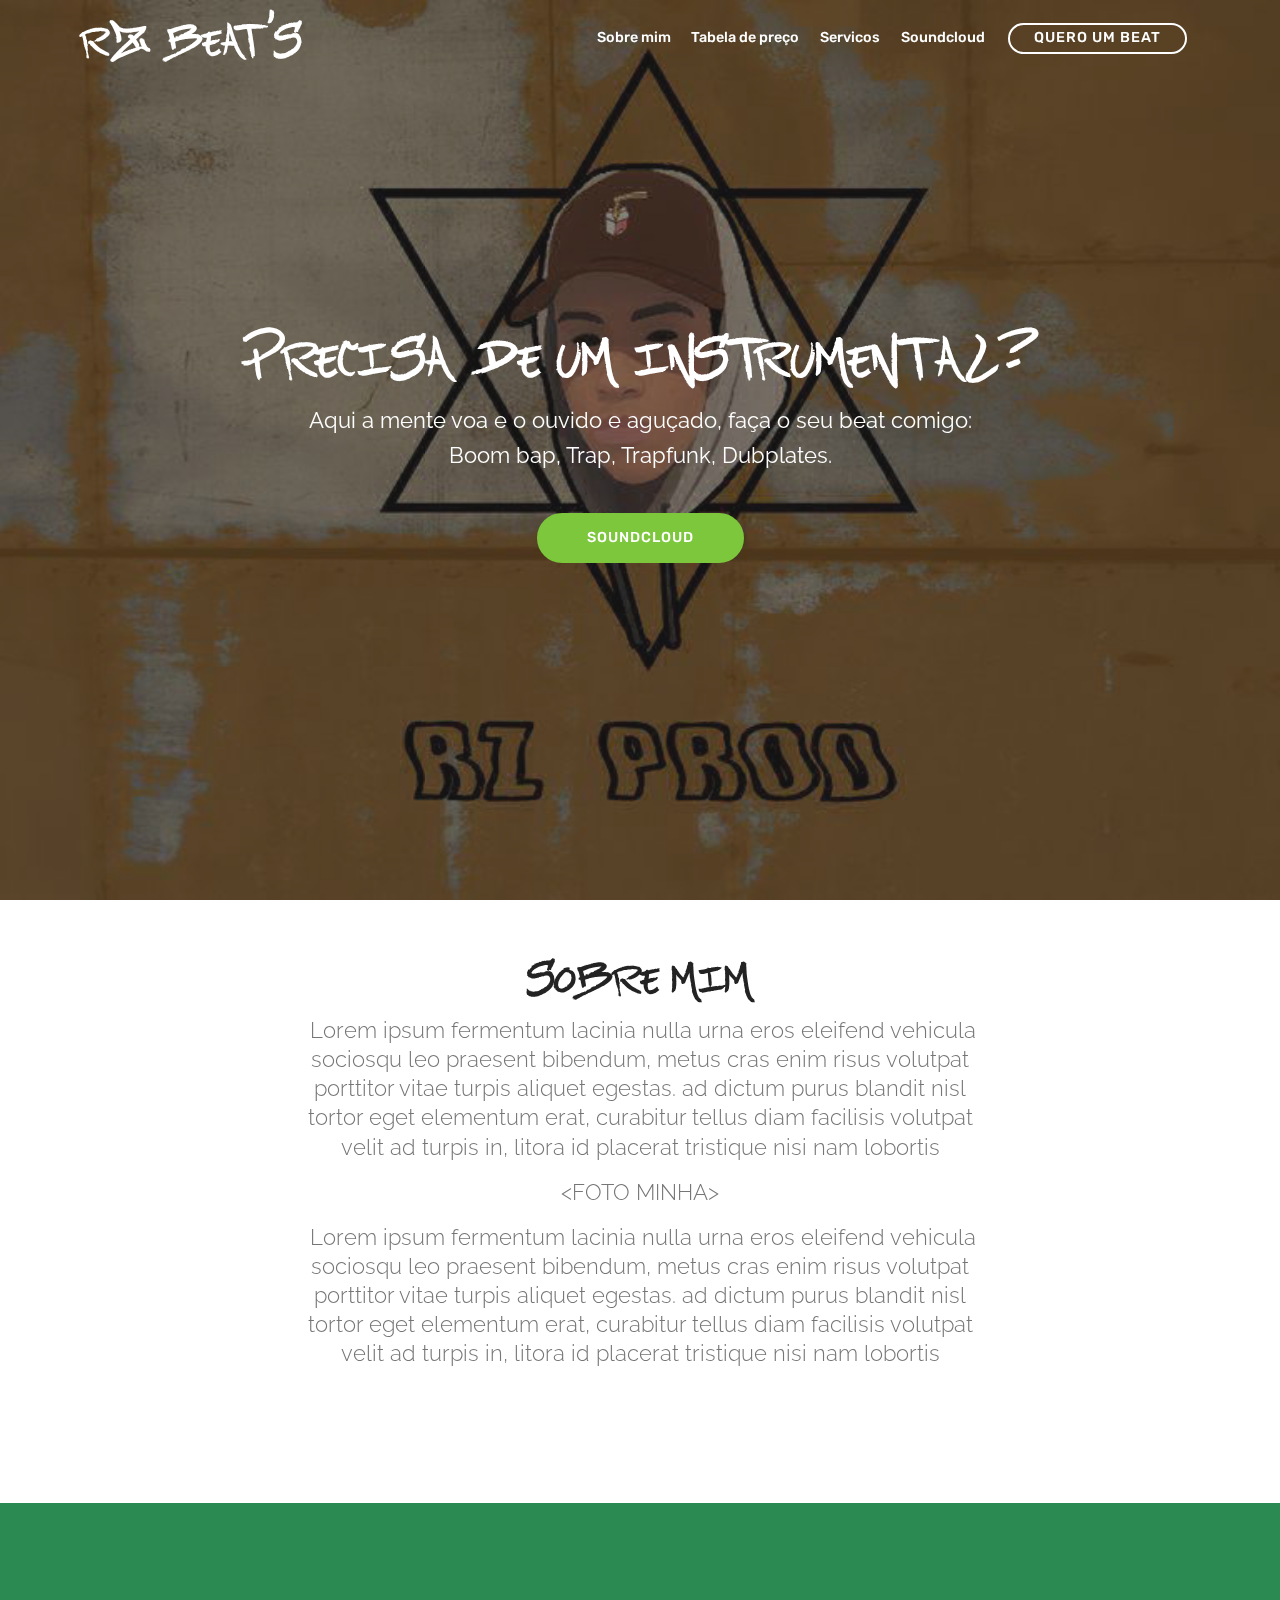
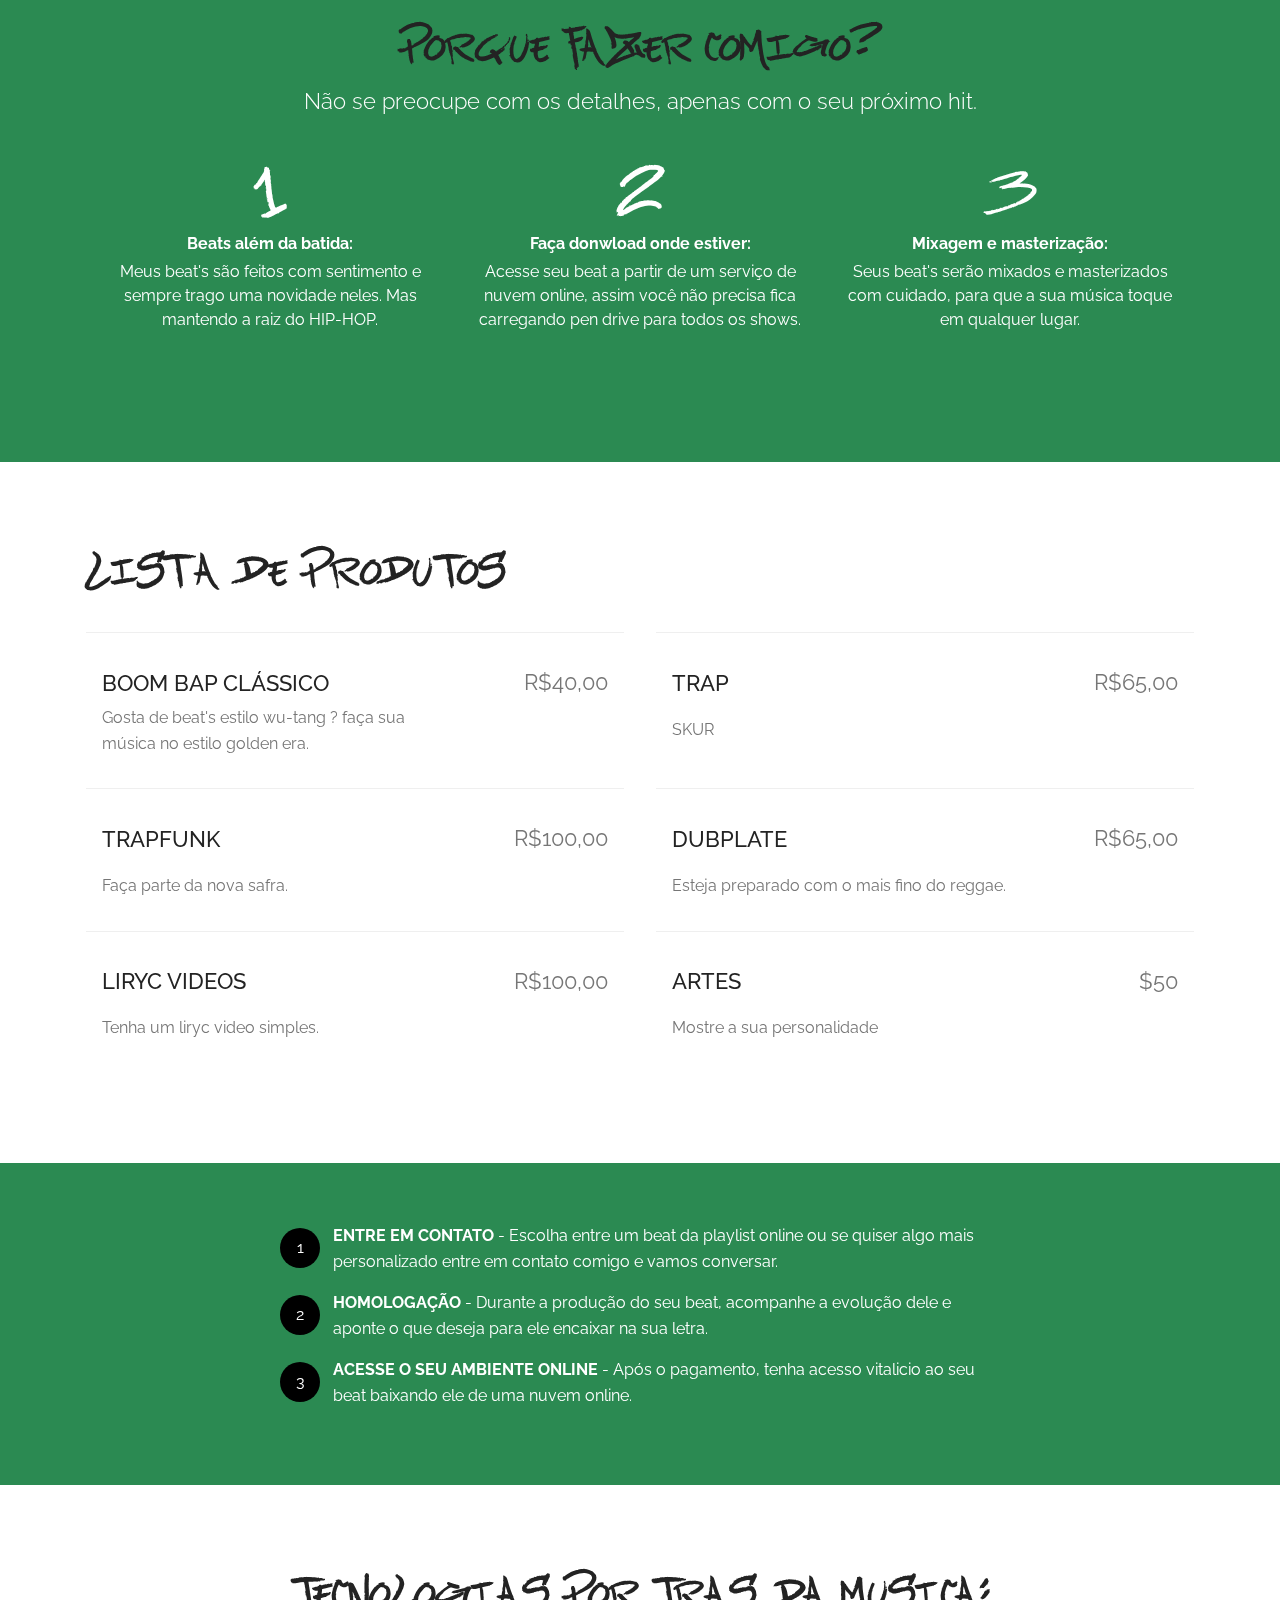
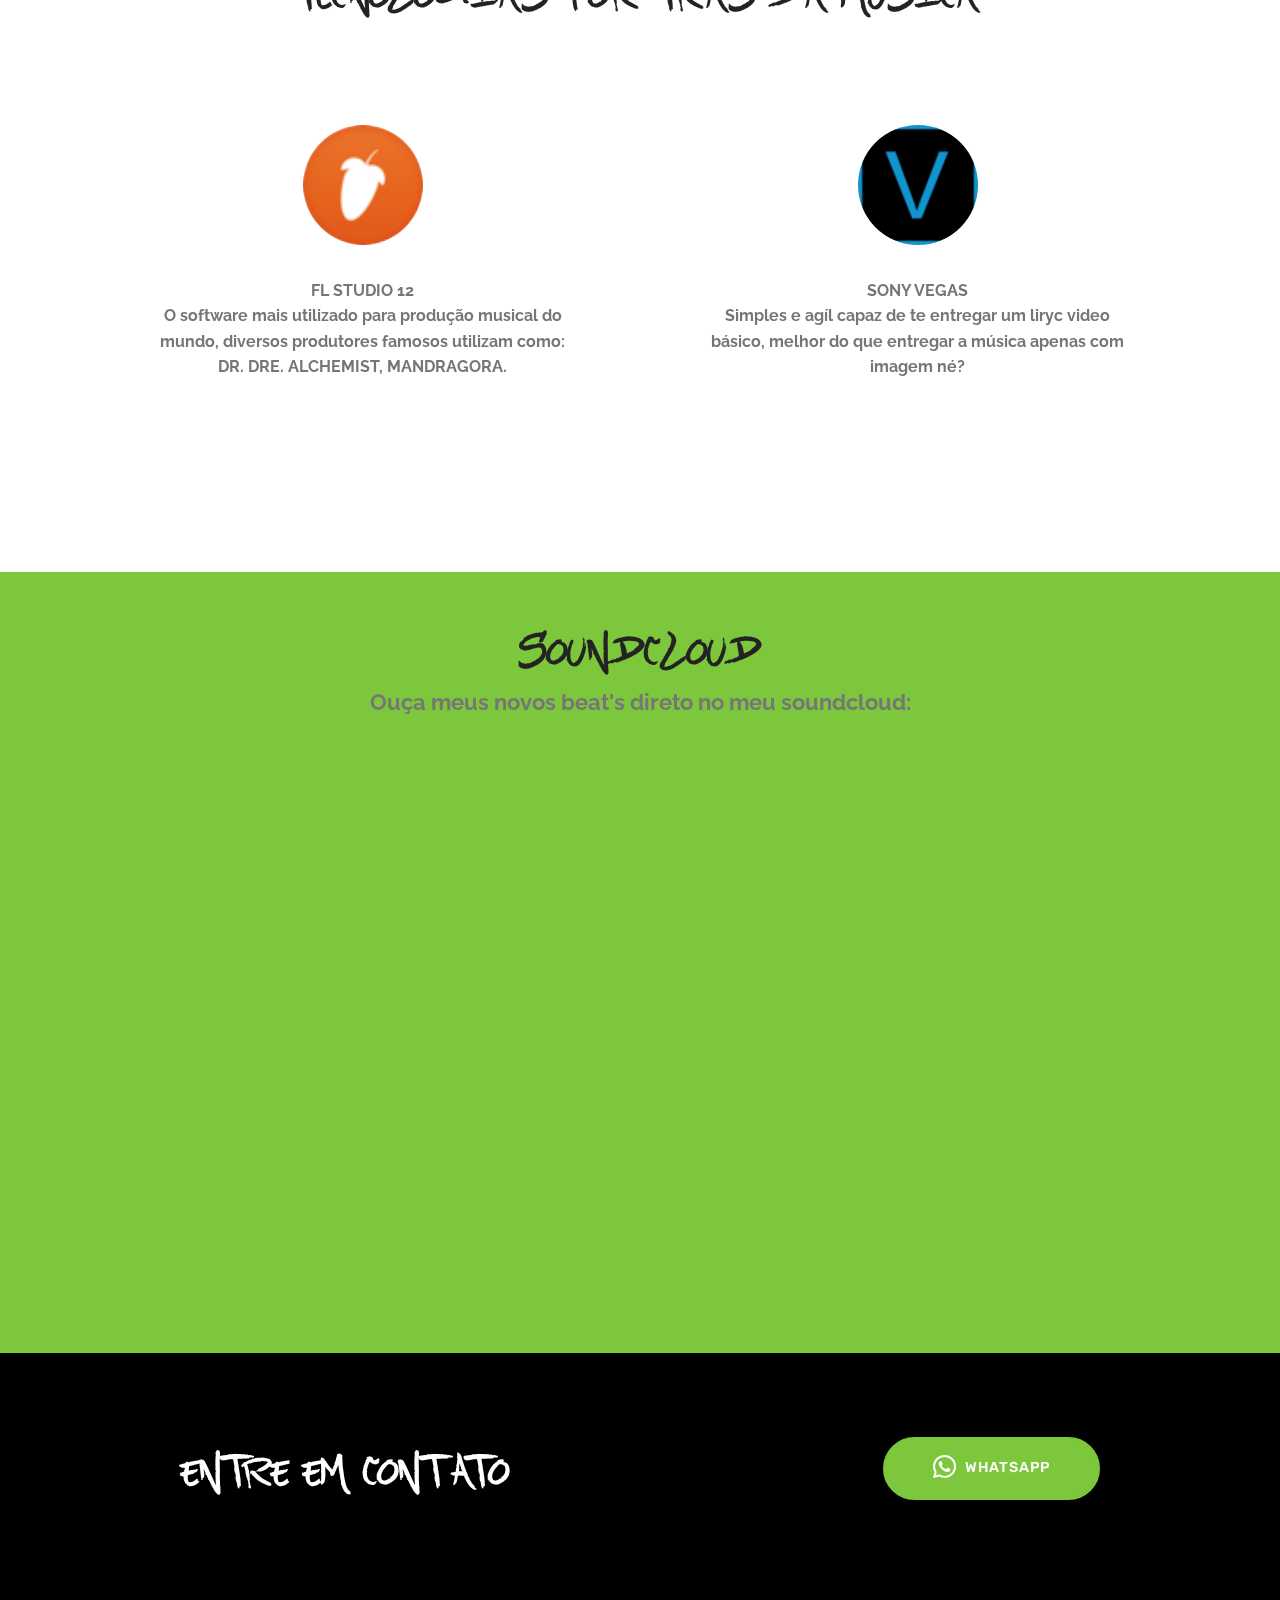
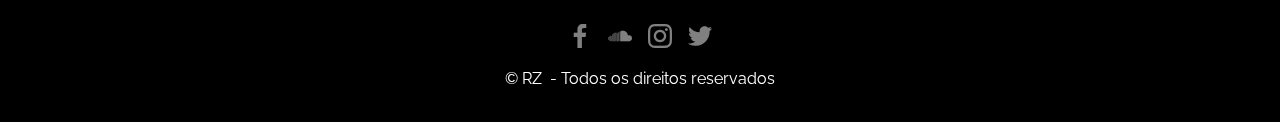
==== commit 40f80777: "new site" ====
--- a/index.html
+++ b/index.html
@@ -7,9 +7,9 @@
   
   <meta name="viewport" content="width=device-width, initial-scale=1, minimum-scale=1">
   <link rel="shortcut icon" href="assets/images/rz-image-128x128.png" type="image/x-icon">
-  <meta name="description" content="">
-  
-  <title>Home</title>
+  <meta name="description" content="Produção musical de instrumentais para hip-hop, dub, trap e trapfunk. Instrumental mixado e masterizado preparado para a sua gravação. Entre em contato e adquira o seu!">
+  
+  <title>RZ BEAT'S - Produção de beats personalizados</title>
   <link rel="stylesheet" href="assets/web/assets/mobirise-icons/mobirise-icons.css">
   <link rel="stylesheet" href="assets/tether/tether.min.css">
   <link rel="stylesheet" href="assets/soundcloud-plugin/style.css">
@@ -23,14 +23,65 @@
   <link rel="stylesheet" href="assets/mobirise/css/mbr-additional.css" type="text/css">
   
   
-  
+      <!-- mobile navbar color -->
+    <meta name="theme-color" content="#2b8a52">
+    <meta name="apple-mobile-web-app-capable" content="yes">
+    <meta name="apple-mobile-web-app-status-bar-style" content="#2b8a52">
+    <meta name="msapplication-navbutton-color" content="#2b8a52">
+
+    <meta charset="UTF-8">
+    <meta http-equiv="X-UA-Compatible" content="IE=edge">
+    <link rel="base" href="https://razielmiranda.github.io/rz-beats/">
+    <link rel="canonical" href="https://razielmiranda.github.io/rz-beats/">
+    <meta rel="sitemap" type="application/xml" content="https://razielmiranda.github.io/rz-beats//sitemap.xml">
+    <meta name="author" content="Raziel Miranda Rodrigues">
+    
+    <meta name="viewport" content="width=device-width, initial-scale=1">
+    <link rel="shortcut icon" href="assets/images/favicon.ico" type="image/x-icon">
+    <link rel="image_src" type="image/jpeg" href="assets/images/shared.jpg">
+
+    <!-- Favico -->
+    <link rel="apple-icon" sizes="57x57" href="assets/images/apple-icon-57x57.png">
+    <link rel="apple-icon" sizes="72x72" href="assets/images/apple-icon-72x72.png">
+    <link rel="apple-icon" sizes="76x76" href="assets/images/apple-icon-76x76.png">
+    <link rel="apple-icon" sizes="114x114" href="assets/images/apple-icon-114x114.png">
+    <link rel="apple-icon" sizes="120x120" href="assets/images/apple-icon-120x120.png">
+    <link rel="apple-icon" sizes="144x144" href="assets/images/apple-icon-144x144.png">
+    <link rel="apple-icon" sizes="152x152" href="assets/images/apple-icon-152x152.png">
+    <link rel="apple-icon" sizes="180x180" href="assets/images/apple-icon-180x180.png">
+    <link rel="icon" type="image/png" sizes="192x192" href="assets/images/android-icon-192x192.png">
+    <link rel="icon" type="image/png" sizes="32x32" href="assets/images/favicon-32x32.png">
+    <link rel="icon" type="image/png" sizes="96x96" href="assets/images/favicon-96x96.png">
+    <link rel="icon" type="image/png" sizes="16x16" href="assets/images/favicon-16x16.png">
+    <meta name="msapplication-TileColor" content="#ffffff">
+    <meta name="msapplication-TileImage" content="assets/images/fav/ms-icon-144x144.png">
+    <meta name="theme-color" content="#ffffff">
+
+    <!-- Schema.org markup -->
+    <meta itemprop="name" content="RZ BEAT'S - Produção de instrumentais personalizados">
+    <meta itemprop="url" content="https://razielmiranda.github.io/rz-beats/">
+    <meta itemprop="image" content="assets/images/shared.jpg">
+    <meta itemprop="description" content="Produção musical de instrumentais para hip-hop, dub, trap e trapfunk. Instrumental mixado e masterizado preparado para a sua gravação. Entre em contato e adquira o seu!">
+
+    <!-- facebook -->
+    <meta property="og:locale" content="pt_BR">
+    <meta property="og:title" content="RZ BEAT'S - Produção de instrumentais personalizados">
+    <meta property="og:description" content="Produção musical de instrumentais para hip-hop, dub, trap e trapfunk. Instrumental mixado e masterizado preparado para a sua gravação. Entre em contato e adquira o seu!">
+    <meta property="og:site_name" content="RZ BEAT'S - Produção de instrumentais personalizados">
+    <meta property="og:url" content="https://razielmiranda.github.io/rz-beats/">
+    <meta property="og:type" content="website">
+    <meta property="og:image" content="https://razielmiranda.github.io/rz-beats//assets/images/shared.jpg">
+    <meta property="og:image:secure_url" content="https://razielmiranda.github.io/rz-beats//assets/images/shared.jpg">
+    <meta property="og:image:type" content="image/jpeg">
+    <meta property="og:image:width" content="2720">
+    <meta property="og:image:height" content="960">
 </head>
 <body>
   <section class="menu cid-rnRS2MKatP" once="menu" id="menu2-1">
 
     
 
-    <nav class="navbar navbar-expand beta-menu navbar-dropdown align-items-center navbar-fixed-top navbar-toggleable-sm">
+    <nav class="navbar navbar-expand beta-menu navbar-dropdown align-items-center navbar-fixed-top navbar-toggleable-sm bg-color transparent">
         <button class="navbar-toggler navbar-toggler-right" type="button" data-toggle="collapse" data-target="#navbarSupportedContent" aria-controls="navbarSupportedContent" aria-expanded="false" aria-label="Toggle navigation">
             <div class="hamburger">
                 <span></span>
@@ -41,220 +92,128 @@
         </button>
         <div class="menu-logo">
             <div class="navbar-brand">
-                <span class="navbar-logo">
-                    <a href="#">
-                        <img src="assets/images/logo2.png" alt="Mobirise" style="height: 3.8rem;">
-                    </a>
-                </span>
                 
+                <span class="navbar-caption-wrap"><a class="navbar-caption text-white display-2" href="index.html">RZ BEAT'S</a></span>
             </div>
         </div>
         <div class="collapse navbar-collapse" id="navbarSupportedContent">
             <ul class="navbar-nav nav-dropdown" data-app-modern-menu="true"><li class="nav-item">
-                    <a class="nav-link link text-white display-4" href="#">
-                        Services
-                    </a>
-                </li>
+                    <a class="nav-link link text-white display-4" href="#rz">
+                        Sobre mim</a>
+                </li><li class="nav-item"><a class="nav-link link text-white display-4" href="#preco">Tabela de preço</a></li>
                 <li class="nav-item">
-                    <a class="nav-link link text-white display-4" href="#">
-                        About Us
-                    </a>
-                </li></ul>
-            <div class="navbar-buttons mbr-section-btn">
-                <a class="btn btn-sm btn-primary display-4" href="tel:+1-234-567-8901">
-                    <span class="btn-icon mbri-mobile mbr-iconfont mbr-iconfont-btn">
-                    </span>
-                    +1-234-567-8901
-                </a>
-            </div>
+                    <a class="nav-link link text-white display-4" href="#servicos">Servicos</a>
+                </li><li class="nav-item"><a class="nav-link link text-white display-4" href="#soundcloud">Soundcloud</a></li></ul>
+            <div class="navbar-buttons mbr-section-btn"><a class="btn btn-sm btn-white-outline display-4" href="#contato">QUERO UM BEAT</a></div>
         </div>
     </nav>
 </section>
 
-<section class="header6 cid-rnRSOEyqYT mbr-fullscreen" data-bg-video="https://www.youtube.com/watch?v=36YgDDJ7XSc" id="header6-4">
-
-    
-
-    <div class="mbr-overlay" style="opacity: 0.1; background-color: rgb(35, 35, 35);">
+<section class="header6 cid-rnRSOEyqYT mbr-fullscreen mbr-parallax-background" id="header6-4">
+
+    
+
+    <div class="mbr-overlay" style="opacity: 0.5; background-color: rgb(35, 35, 35);">
     </div>
 
     <div class="container">
         <div class="row justify-content-md-center">
             <div class="mbr-white col-md-10">
-                <h1 class="mbr-section-title align-center mbr-bold pb-3 mbr-fonts-style display-1">
-                    INTRO WITH BACKGROUND VIDEO
-                </h1>
-                <p class="mbr-text align-center pb-3 mbr-fonts-style display-5">
-                    Intro with background video and color overlay. Mobirise helps you cut down development time by providing you with a flexible website editor with a drag and drop interface.
-                </p>
+                <h1 class="mbr-section-title align-center mbr-bold pb-3 mbr-fonts-style display-1">PRECISA DE UM INSTRUMENTAL?</h1>
+                <p class="mbr-text align-center pb-3 mbr-fonts-style display-5">Aqui a mente voa e o ouvido e aguçado, faça o seu beat comigo:<br>Boom bap, Trap, Trapfunk, Dubplates.</p>
+                <div class="mbr-section-btn align-center"><a class="btn btn-md btn-primary display-4" href="#soundcloud">SOUNDCLOUD</a></div>
+            </div>
+        </div>
+    </div>
+
+    
+</section>
+
+<section class="mbr-section" id="witsec-anchor-block-1j" data-rv-view="5">
+
+ 
+ <div><div id="rz"></div></div>
+
+
+</section>
+
+<section class="mbr-section content4 cid-rnXtqQVIq4" id="content4-11">
+
+    
+
+    <div class="container">
+        <div class="media-container-row">
+            <div class="title col-12 col-md-8">
+                <h2 class="align-center pb-3 mbr-fonts-style display-2"><strong>SOBRE MIM</strong></h2>
+                <h3 class="mbr-section-subtitle align-center mbr-light mbr-fonts-style display-5"><p>&nbsp;Lorem ipsum fermentum lacinia nulla urna eros eleifend vehicula sociosqu leo praesent bibendum, metus cras enim risus volutpat porttitor vitae turpis aliquet egestas. ad dictum purus blandit nisl tortor eget elementum erat, curabitur tellus diam facilisis volutpat velit ad turpis in, litora id placerat tristique nisi nam lobortis</p><p>&lt;FOTO MINHA&gt;</p>&nbsp;Lorem ipsum fermentum lacinia nulla urna eros eleifend vehicula sociosqu leo praesent bibendum, metus cras enim risus volutpat porttitor vitae turpis aliquet egestas. ad dictum purus blandit nisl tortor eget elementum erat, curabitur tellus diam facilisis volutpat velit ad turpis in, litora id placerat tristique nisi nam lobortis<br><br><p><br></p></h3>
                 
             </div>
         </div>
     </div>
-
-    
-</section>
-
-<section class="features12 cid-rnRTXJixKt" id="features12-d">
-    
-    
-
-    
-
-    <div class="container">
-        <h2 class="mbr-section-title pb-2 mbr-fonts-style display-2">
-            Image between two columns
-        </h2>
-        <h3 class="mbr-section-subtitle pb-3 mbr-fonts-style display-5">
-            Click any text or icon to edit or style it. Use the block parameters to hide/show text or icons and change media size.
-        </h3>
-
-        <div class="media-container-row pt-5">
-            <div class="block-content align-right">
-                <div class="card pl-3 pr-3 pb-5">
-                    <div class="mbr-card-img-title">
-                        <div class="card-img pb-3">
-                             <span class="mbri-upload mbr-iconfont"></span>
-                        </div>
-                        <div class="mbr-crt-title">
-                            <h4 class="card-title py-2 mbr-crt-title mbr-fonts-style display-7">
-                                Host Anywhere                     
-                            </h4>
-                        </div>
-                    </div>                
-
-                    <div class="card-box">
-                        <p class="mbr-text mbr-section-text mbr-fonts-style display-7">
-                            Publish your website to a local drive, FTP or host on Amazon S3, Google Cloud, Github Pages. Don't be a hostage to just one platform or service provider.
-                        </p>
-                    </div>
-                </div>
-
-                <div class="card pl-3 pr-3">
-                    <div class="mbr-card-img-title">
-                        <div class="card-img pb-3">
-                            <span class="mbri-drag-n-drop2 mbr-iconfont"></span>
-                        </div>
-                        <div class="mbr-crt-title">
-                            <h4 class="card-title py-2 mbr-crt-title mbr-fonts-style display-7">
-                                Easy and Simple to Use
-                            </h4>
-                        </div>
-                    </div>
-                    <div class="card-box">
-                        <p class="mbr-text mbr-section-text mbr-fonts-style display-7">
-                            Just drop the blocks into the page, edit content inline and publish - no technical skills required.
-                        </p>
-                    </div>
-                </div>
-            </div>
-
-            <div class="mbr-figure m-auto" style="width: 50%;">
-                <img src="assets/images/background6.jpg" alt="Mobirise" title="">
-            </div>
-
-            <div class="block-content align-left">
-                <div class="card pl-3 pr-3 pb-5">
-                    <div class="mbr-card-img-title">
-                        <div class="card-img pb-3">
-                             <span class="mbri-features mbr-iconfont"></span>
-                        </div>
-                        <div class="mbr-crt-title">
-                            <h4 class="card-title py-2 mbr-crt-title mbr-fonts-style display-7">
-                                Over 400 Amazing Blocks
-                            </h4>
-                        </div>
-                    </div>                
-
-                    <div class="card-box">
-                        <p class="mbr-text mbr-section-text mbr-fonts-style display-7">
-                            Mobirise offers several themes that include sliders, galleries, article blocks, counters, accordions, video and many more.</p>
-                    </div>
-                </div>
-
-                <div class="card pl-3 pr-3">
-                    <div class="mbr-card-img-title">
-                        <div class="card-img pb-3">
-                            <span class="mbri-sites mbr-iconfont"></span>
-                        </div>
-                        <div class="mbr-crt-title">
-                            <h4 class="card-title py-2 mbr-crt-title mbr-fonts-style display-7">
-                                Unlimited Sites
-                            </h4>
-                        </div>
-                    </div>
-                    <div class="card-box">
-                        <p class="mbr-text mbr-section-text mbr-fonts-style display-7">
-                            Mobirise gives you the freedom to develop as many websites as you like given the fact that it is a desktop app.
-                        </p>
-                    </div>
-                </div>
-            </div>
-        </div>
-    </div>
-</section>
-
-<section class="features10 cid-rnRVkVO4E5" id="features10-k">
-
-    
-
-    
-    <div class="container">
-        <div class="row justify-content-center">
-            <div class="card p-3 col-12 col-md-6 col-lg-4">
-                <div class="media mb-3">
-                    <div class="card-img align-self-center">
-                        <span class="mbri-bootstrap mbr-iconfont"></span>
-                    </div>
-                    <h4 class="card-title media-body py-3 mbr-fonts-style display-7">
-                        No Coding
-                    </h4>
-                </div>
-                <div class="card-box">
-                    <p class="mbr-text mbr-fonts-style display-7">
-                       Mobirise is an easy website builder - just drop site elements to your page, add content and style it to look the way you like. <a href="#">Learn more...</a>
-                    </p>
-                </div>
-            </div>
-
-            <div class="card p-3 col-12 col-md-6 col-lg-4">
-                <div class="media mb-3">
-                    <div class="card-img align-self-center">
-                        <span class="mbri-touch mbr-iconfont"></span>
-                    </div>
-                    <h4 class="card-title media-body py-3 mbr-fonts-style display-7">
-                        Mobile Friendly
-                    </h4>
-                </div>
-                <div class="card-box">
-                    <p class="mbr-text mbr-fonts-style display-7">
-                       All sites you make with Mobirise are mobile-friendly. You don't have to create a special mobile version of your site. <a href="#">Learn more...</a>
-                    </p>
-                </div>
-            </div>
-
-            <div class="card p-3 col-12 col-md-6 col-lg-4">
-                <div class="media mb-3">
-                    <div class="card-img align-self-center">
-                        <span class="mbri-responsive mbr-iconfont"></span>
-                    </div>
-                    <h4 class="card-title media-body py-3 mbr-fonts-style display-7">
-                        Unique Styles
-                    </h4>
-                </div>
-                <div class="card-box">
-                    <p class="mbr-text mbr-fonts-style display-7">
-                       Mobirise offers many site blocks in several themes, and though these blocks are pre-made, they are flexible. <a href="#">Learn more...</a>
-                    </p>
-                </div>
-            </div>
-
-            
-        </div>
-    </div>
-</section>
-
-<section class="services2 cid-rnRWAkvJch" id="services2-p">
+</section>
+
+<section class="counters6 counters cid-rnXvtk3O4v" id="counters6-12">
+
+    
+
+    
+
+    <div class="container pt-4 mt-2">
+        <h2 class="mbr-section-title pb-3 align-center mbr-fonts-style display-2"><strong>PORQUE FAZER COMIGO?</strong></h2>
+        <h3 class="mbr-section-subtitle pb-5 align-center mbr-fonts-style display-5">Não se preocupe com os detalhes, apenas com o seu próximo hit.</h3>
+        <div>
+                <div class="cards-container">
+                    <div class="card col-12 col-md-6 col-lg-4 pb-md-4">
+                        <div class="panel-item align-center">
+                            <div class="card-img pb-3">
+                                <h3 class="img-text mbr-fonts-style display-1"><strong>1</strong></h3>
+                            </div>
+                            <div class="card-text">
+                                <h4 class="mbr-content-title mbr-bold mbr-fonts-style display-7">Beats além da batida:</h4>
+                                <p class="mbr-content-text mbr-fonts-style display-7">
+                                    Meus beat's são feitos com sentimento e sempre trago uma novidade neles. Mas mantendo a raiz do HIP-HOP.</p>
+                            </div>
+                        </div>
+                    </div>
+                    <div class="card col-12 col-md-6 col-lg-4 pb-md-4">
+                        <div class="panel-item align-center">
+                            <div class="card-img pb-3">
+                                <h3 class="img-text mbr-fonts-style display-1"><strong>2</strong></h3>
+                            </div>
+                            <div class="card-text">
+                                <h4 class="mbr-content-title mbr-bold mbr-fonts-style display-7">Faça donwload onde estiver:</h4>
+                                <p class="mbr-content-text mbr-fonts-style display-7">
+                                    Acesse seu beat a partir de um serviço de nuvem online, assim você não precisa fica carregando pen drive para todos os shows.</p>
+                            </div>
+                        </div>
+                    </div>
+                    <div class="card col-12 col-md-6 col-lg-4 last-child">
+                        <div class="panel-item align-center">
+                            <div class="card-img pb-3">
+                                <h3 class="img-text mbr-fonts-style display-1">3</h3>
+                            </div>
+                            <div class="card-text">
+                                <h4 class="mbr-content-title mbr-bold mbr-fonts-style display-7">Mixagem e masterização:</h4>
+                                <p class="mbr-content-text mbr-fonts-style display-7">
+                                        Seus beat's serão mixados e masterizados com cuidado, para que a sua música toque em qualquer lugar.</p>
+                            </div>
+                        </div>
+                    </div>
+                    
+                </div>
+            </div>
+    </div>
+</section>
+
+<section class="mbr-section" id="witsec-anchor-block-1l" data-rv-view="11">
+
+ 
+ <div><div id="preco"></div></div>
+
+
+</section>
+
+<section class="services3 cid-ro2hNWcFS4" id="services3-1e">
     <!---->
     
     <!---->
@@ -262,58 +221,266 @@
     
     <!--Container-->
     <div class="container">
-        <div class="col-md-12">
-            <div class="media-container-row">
-                <div class="mbr-figure" style="width: 50%;">
-                    <img src="assets/images/product1.jpg" alt="Mobirise">
-                </div>
-                <div class="align-left aside-content">
-                    <h2 class="mbr-title pt-2 mbr-fonts-style display-2">
-                        Watch Special
-                    </h2>
-                    <div class="mbr-section-text">
-                        <p class="mbr-text text1 pt-2 mbr-light mbr-fonts-style display-7">
-                            Lorem ipsum dolor sit amet, consectetur adipisicing elit. Ab accusantium dolores doloribus
-                            eligendi eum illo
+        <div class="row">
+            <!--Titles-->
+            <div class="title pb-5 col-12">
+                <h2 class="align-left mbr-fonts-style display-2"><strong>LISTA DE PRODUTOS</strong></h2>
+                
+            </div>
+            <!--Card-1-->
+            <div class="card px-3 col-12 col-md-6">
+                <div class="card-wrapper media-container-row media-container-row">
+                    <div class="card-box">
+                        <div class="top-line pb-1">
+                            <h4 class="card-title mbr-fonts-style display-5">BOOM BAP CLÁSSICO</h4>
+                            <p class="mbr-text card-title cost mbr-fonts-style m-0 display-5">R$40,00</p>
+                        </div>
+                        <div class="bottom-line">
+                            <p class="mbr-text mbr-fonts-style display-7">Gosta de beat's estilo wu-tang ? faça sua música no estilo golden era.</p>
+                        </div>
+                    </div>
+                </div>
+            </div>
+            <!--Card-2-->
+            <div class="card px-3 col-12 col-md-6">
+                <div class="card-wrapper media-container-row media-container-row">
+                    <div class="card-box">
+                        <div class="top-line pb-3">
+                            <h4 class="card-title mbr-fonts-style display-5">
+                                TRAP</h4>
+                            <p class="mbr-text card-title cost mbr-fonts-style m-0 display-5">R$65,00</p>
+                        </div>
+                        <div class="bottom-line">
+                            <p class="mbr-text mbr-fonts-style display-7">SKUR</p>
+                        </div>
+                    </div>
+                </div>
+            </div>
+            <!--Card-3-->
+            <div class="card px-3 col-12 col-md-6">
+                <div class="card-wrapper media-container-row media-container-row">
+                    <div class="card-box">
+                        <div class="top-line pb-3">
+                            <h4 class="card-title mbr-fonts-style display-5">TRAPFUNK</h4>
+                            <p class="mbr-text card-title cost mbr-fonts-style m-0 display-5">
+                                R$100,00</p>
+                        </div>
+                        <div class="bottom-line">
+                            <p class="mbr-text mbr-fonts-style display-7">
+                                Faça parte da nova safra.</p>
+                        </div>
+                    </div>
+                </div>
+            </div>
+            <!--Card-4-->
+            <div class="card px-3 col-12 col-md-6">
+                <div class="card-wrapper media-container-row media-container-row">
+                    <div class="card-box">
+                        <div class="top-line pb-3">
+                            <h4 class="card-title mbr-fonts-style display-5">
+                                DUBPLATE</h4>
+                            <p class="mbr-text card-title cost mbr-fonts-style m-0 display-5">R$65,00</p>
+                        </div>
+                        <div class="bottom-line">
+                            <p class="mbr-text mbr-fonts-style display-7">
+                                Esteja preparado com o mais fino do reggae.</p>
+                        </div>
+                    </div>
+                </div>
+            </div>
+            <!--Card-5-->
+            <div class="card px-3 col-12 col-md-6">
+                <div class="card-wrapper media-container-row media-container-row">
+                    <div class="card-box">
+                        <div class="top-line pb-3">
+                            <h4 class="card-title mbr-fonts-style display-5">
+                                LIRYC VIDEOS</h4>
+                            <p class="mbr-text card-title cost mbr-fonts-style m-0 display-5">R$100,00</p>
+                        </div>
+                        <div class="bottom-line">
+                            <p class="mbr-text mbr-fonts-style display-7">
+                                Tenha um liryc video simples.</p>
+                        </div>
+                    </div>
+                </div>
+            </div>
+            <!--Card-6-->
+            <div class="card px-3 col-12 col-md-6">
+                <div class="card-wrapper media-container-row media-container-row">
+                    <div class="card-box">
+                        <div class="top-line pb-3">
+                            <h4 class="card-title mbr-fonts-style display-5">
+                                ARTES</h4>
+                            <p class="mbr-text card-title cost mbr-fonts-style m-0 display-5">
+                                $50
+                            </p>
+                        </div>
+                        <div class="bottom-line">
+                            <p class="mbr-text mbr-fonts-style display-7">
+                                Mostre a sua personalidade</p>
+                        </div>
+                    </div>
+                </div>
+            </div>
+            <!--Card-7-->
+            
+            <!--Card-8-->
+            
+            <!--Card-9-->
+            
+            <!--Card-10-->
+            
+            <!--Card-11-->
+            
+            <!--Card-12-->
+            
+        </div>
+    </div>
+</section>
+
+<section class="mbr-section" id="witsec-anchor-block-1m" data-rv-view="15">
+
+ 
+ <div><div id="servicos"></div></div>
+
+
+</section>
+
+<section class="mbr-section article content11 cid-ro2hLUQ08Y" id="content11-1d">
+     
+
+    <div class="container">
+        <div class="media-container-row">
+            <div class="mbr-text counter-container col-12 col-md-8 mbr-fonts-style display-7">
+                <ol>
+                    <li><strong>ENTRE EM CONTATO</strong>&nbsp;- Escolha entre um beat da playlist online ou se quiser algo mais personalizado entre em contato comigo e vamos conversar.</li>
+                    <li><strong>HOMOLOGAÇÃO</strong> - Durante a produção do seu beat, acompanhe a evolução dele e aponte o que deseja para ele encaixar na sua letra.</li>
+                    <li><strong>ACESSE O SEU AMBIENTE ONLINE</strong> - Após o pagamento, tenha acesso vitalicio ao seu beat baixando ele de uma nuvem online.</li>
+                </ol>
+            </div>
+        </div>
+    </div>
+</section>
+
+<section class="testimonials1 cid-ro3ucK2cHB" id="testimonials1-1i">
+
+    
+
+    
+    <div class="container">
+        <div class="media-container-row">
+            <div class="title col-12 align-center">
+                <h2 class="pb-3 mbr-fonts-style display-2"><strong>
+                    TECNOLOGIAS POR TRAS DA MUSICA:</strong></h2>
+                
+            </div>
+        </div>
+    </div>
+
+    <div class="container pt-3 mt-2">
+        <div class="media-container-row">
+            <div class="mbr-testimonial p-3 align-center col-12 col-md-6">
+                <div class="panel-item p-3">
+                    <div class="card-block">
+                        <div class="testimonial-photo">
+                            <img src="assets/images/fl-studio-flat-circle-icon-256-1-64x64.png" alt="" title="">
+                        </div>
+                        <p class="mbr-text mbr-fonts-style display-7"><strong>
+                           FL STUDIO 12<br>O software mais utilizado para produção musical do mundo, diversos produtores famosos utilizam como:
+<br>DR. DRE. ALCHEMIST, MANDRAGORA.</strong><br>
                         </p>
-                        <p class="mbr-text text2 pt-4 mbr-light mbr-fonts-style display-2">
-                            $690 <span class="cost">$890</span>
+                    </div>
+                    <div class="card-footer">
+                        
+                        
+                    </div>
+                </div>
+            </div>
+
+            <div class="mbr-testimonial p-3 align-center col-12 col-md-6">
+                <div class="panel-item p-3">
+                    <div class="card-block">
+                        <div class="testimonial-photo">
+                            <img src="assets/images/vegas-pro-15.0-1-96x96.png" alt="" title="">
+                        </div>
+                        <p class="mbr-text mbr-fonts-style display-7"><strong>
+                           SONY VEGAS<br>Simples e agíl capaz de te entregar um liryc video básico, melhor do que entregar a música apenas com imagem né?</strong><br>
                         </p>
                     </div>
-                    <!--Btn-->
-                    
-                </div>
-            </div>
-        </div>
-    </div>
-</section>
-
-<section class="mbr-section article content10 cid-rnRXweq5b5" id="content10-s">
-    
-     
-
-    <div class="container">
-        <div class="inner-container" style="width: 66%;">
-            <hr class="line" style="width: 25%;">
-            <div class="section-text align-center mbr-white mbr-fonts-style display-5">
-                    Mobirise is one of the easiest website development tools available today. It also gives you the freedom to develop as many websites as you like given the fact that it is a desktop app.
-                </div>
-            <hr class="line" style="width: 25%;">
-        </div>
-    </div>
-</section>
-
-<section class="mbr-section content8 cid-rnRXrEABt1" id="content8-r">
-
-    
-
-    <div class="container">
-        <div class="media-container-row title">
-            <div class="col-12 col-md-8">
-                <div class="mbr-section-btn align-center">
-                    <a class="btn btn-primary display-4" href="#">LEARN MORE</a>
-                    <a class="btn btn-black-outline display-4" href="#">LIVE DEMO</a>
-                </div>
+                    <div class="card-footer">
+                        
+                        
+                    </div>
+                </div>
+            </div>
+
+            
+
+            
+
+            
+
+            
+        </div>
+    </div>   
+</section>
+
+<section class="mbr-section" id="witsec-anchor-block-1o" data-rv-view="20">
+
+ 
+ <div><div id="soundcloud"></div></div>
+
+
+</section>
+
+<section class="mbr-section content4 cid-ro2haXpwbk" id="content4-1c">
+
+    
+
+    <div class="container">
+        <div class="media-container-row">
+            <div class="title col-12 col-md-8">
+                <h2 class="align-center pb-3 mbr-fonts-style display-2"><strong>SOUNDCLOUD</strong></h2>
+                <h3 class="mbr-section-subtitle align-center mbr-light mbr-fonts-style display-5"><strong>Ouça meus novos beat's direto no meu soundcloud:</strong></h3>
+                
+            </div>
+        </div>
+    </div>
+</section>
+
+<section class="mbr-gallery mbr-section mbr-section--no-padding mbr-soundcloud-container" id="soundcloud2-16" data-rv-view="23" style="background-color: rgb(124, 199, 60); padding-top: 4.5rem; padding-bottom: 6rem;">
+    <!-- Gallery -->
+    <div class="mbr-section__container mbr-gallery-layout-article addons-container addons-row mbr-section__container--isolated">
+            <div class=" addons-container-inner">
+                <figure class="mbr-figure mbr-figure--wysiwyg mbr-figure--full-width mbr-figure--caption-outside-bottom">
+                    <iframe class="mbr-embedded-video" frameborder="0" allowfullscreen="" src="https://w.soundcloud.com/player/?url=http%3A%2F%2Fapi.soundcloud.com%2Fusers%2F142936826&amp;amp;auto_play=false&amp;amp;hide_related=false&amp;amp;show_comments=true&amp;amp;show_user=true&amp;amp;show_reposts=false&amp;amp;visual=true"></iframe>
+                </figure>
+            </div>
+        <div class="clearfix"></div>
+    </div>
+</section>
+
+<section class="mbr-section" id="witsec-anchor-block-1p" data-rv-view="25">
+
+ 
+ <div><div id="contato"></div></div>
+
+
+</section>
+
+<section class="mbr-section info1 cid-rnXwxO4Fvj" id="info1-15">
+
+    
+
+    
+    <div class="container">
+        <div class="row justify-content-center content-row">
+            <div class="media-container-column title col-12 col-lg-7 col-md-6">
+                
+                <h2 class="align-left mbr-bold mbr-fonts-style display-2">ENTRE EM CONTATO</h2>
+            </div>
+            <div class="media-container-column col-12 col-lg-3 col-md-4">
+                <div class="mbr-section-btn align-right py-4"><a class="btn btn-primary display-4" href="https://api.whatsapp.com/send?phone=5511983572704&text=Salve%20RZ%2C%20suave%3F" target="_blank"><span class="socicon socicon-whatsapp mbr-iconfont mbr-iconfont-btn"></span>WHATSAPP</a></div>
             </div>
         </div>
     </div>
@@ -327,25 +494,7 @@
 
     <div class="container">
         <div class="media-container-row align-center mbr-white">
-            <div class="row row-links">
-                <ul class="foot-menu">
-                    
-                    
-                    
-                    
-                    
-                <li class="foot-menu-item mbr-fonts-style display-7">
-                        <a class="text-white mbr-bold" href="#" target="_blank">About us</a>
-                    </li><li class="foot-menu-item mbr-fonts-style display-7">
-                        <a class="text-white mbr-bold" href="#" target="_blank">Services</a>
-                    </li><li class="foot-menu-item mbr-fonts-style display-7">
-                        <a class="text-white mbr-bold" href="#" target="_blank">Get In Touch</a>
-                    </li><li class="foot-menu-item mbr-fonts-style display-7">
-                        <a class="text-white mbr-bold" href="#" target="_blank">Careers</a>
-                    </li><li class="foot-menu-item mbr-fonts-style display-7">
-                        <a class="text-white mbr-bold" href="#" target="_blank">Work</a>
-                    </li></ul>
-            </div>
+            
             <div class="row social-row">
                 <div class="social-list align-right pb-2">
                     
@@ -355,35 +504,26 @@
                     
                     
                 <div class="soc-item">
-                        <a href="https://twitter.com/mobirise" target="_blank">
-                            <span class="socicon-twitter socicon mbr-iconfont mbr-iconfont-social"></span>
-                        </a>
+                        
+                            <a href="https://www.facebook.com/raziel.mirandarodrigues" target="_blank"><span class="mbr-iconfont mbr-iconfont-social socicon-facebook socicon"></span></a>
+                        
                     </div><div class="soc-item">
-                        <a href="https://www.facebook.com/pages/Mobirise/1616226671953247" target="_blank">
-                            <span class="socicon-facebook socicon mbr-iconfont mbr-iconfont-social"></span>
-                        </a>
+                        
+                            <a href="https://soundcloud.com/rz-beatts" target="_blank"><span class="mbr-iconfont mbr-iconfont-social socicon-soundcloud socicon"></span></a>
+                        
                     </div><div class="soc-item">
-                        <a href="https://www.youtube.com/c/mobirise" target="_blank">
-                            <span class="socicon-youtube socicon mbr-iconfont mbr-iconfont-social"></span>
-                        </a>
+                        
+                            <a href="https://www.instagram.com/raziel_dev/" target="_blank"><span class="mbr-iconfont mbr-iconfont-social socicon-instagram socicon"></span></a>
+                        
                     </div><div class="soc-item">
-                        <a href="https://instagram.com/mobirise" target="_blank">
-                            <span class="socicon-instagram socicon mbr-iconfont mbr-iconfont-social"></span>
-                        </a>
-                    </div><div class="soc-item">
-                        <a href="https://plus.google.com/u/0/+Mobirise" target="_blank">
-                            <span class="socicon-googleplus socicon mbr-iconfont mbr-iconfont-social"></span>
-                        </a>
-                    </div><div class="soc-item">
-                        <a href="https://www.behance.net/Mobirise" target="_blank">
-                            <span class="socicon-behance socicon mbr-iconfont mbr-iconfont-social"></span>
-                        </a>
+                        
+                            <a href="https://twitter.com/raziel_dev" target="_blank"><span class="mbr-iconfont mbr-iconfont-social socicon-twitter socicon"></span></a>
+                        
                     </div></div>
             </div>
             <div class="row row-copirayt">
-                <p class="mbr-text mb-0 mbr-fonts-style mbr-white align-center display-7">
-                    © Copyright 2019 Mobirise - All Rights Reserved
-                </p>
+                <p class="mbr-text mb-0 mbr-fonts-style mbr-white align-center display-7"><strong>
+                    <a href="index.html" class="text-white">© RZ &nbsp;- Todos os direitos reservados</a></strong></p>
             </div>
         </div>
     </div>
@@ -397,8 +537,8 @@
   <script src="assets/smoothscroll/smooth-scroll.js"></script>
   <script src="assets/dropdown/js/script.min.js"></script>
   <script src="assets/touchswipe/jquery.touch-swipe.min.js"></script>
-  <script src="assets/ytplayer/jquery.mb.ytplayer.min.js"></script>
-  <script src="assets/vimeoplayer/jquery.mb.vimeo_player.js"></script>
+  <script src="assets/parallax/jarallax.min.js"></script>
+  <script src="assets/viewportchecker/jquery.viewportchecker.js"></script>
   <script src="assets/theme/js/script.js"></script>
   
   
--- a/assets/fonts/style.css
+++ b/assets/fonts/style.css
@@ -1,8 +1,4 @@
 @font-face {
-   font-family: 'Bombing';
-   src: url('Bombing/font.ttf');
+   font-family: 'Urban Brush Zone';
+   src: url('Urban Brush Zone/font.ttf');
 }
-@font-face {
-   font-family: 'Barrio Santo';
-   src: url('Barrio Santo/font.ttf');
-}
--- a/assets/mobirise/css/mbr-additional.css
+++ b/assets/mobirise/css/mbr-additional.css
@@ -1,4 +1,5 @@
-@import url(https://fonts.googleapis.com/css?family=Muli:200,200i,300,300i,400,400i,600,600i,700,700i,800,800i,900,900i);
+@import url(https://fonts.googleapis.com/css?family=Raleway:100,100i,200,200i,300,300i,400,400i,500,500i,600,600i,700,700i,800,800i,900,900i);
+@import url(https://fonts.googleapis.com/css?family=Rubik:300,300i,400,400i,500,500i,700,700i,900,900i);
 
 
 
@@ -18,35 +19,35 @@
   line-height: 1.6;
 }
 .display-1 {
-  font-family: 'Bombing';
-  font-size: 4.25rem;
+  font-family: 'Urban Brush Zone';
+  font-size: 2.5rem;
 }
 .display-1 > .mbr-iconfont {
-  font-size: 6.8rem;
+  font-size: 4rem;
 }
 .display-2 {
-  font-family: 'Barrio Santo';
-  font-size: 3rem;
+  font-family: 'Urban Brush Zone';
+  font-size: 2rem;
 }
 .display-2 > .mbr-iconfont {
-  font-size: 4.8rem;
+  font-size: 3.2rem;
 }
 .display-4 {
-  font-family: 'Muli', sans-serif;
-  font-size: 1rem;
+  font-family: 'Rubik', sans-serif;
+  font-size: 0.9rem;
 }
 .display-4 > .mbr-iconfont {
-  font-size: 1.6rem;
+  font-size: 1.44rem;
 }
 .display-5 {
-  font-family: 'Muli', sans-serif;
-  font-size: 1.5rem;
+  font-family: 'Raleway', sans-serif;
+  font-size: 1.4rem;
 }
 .display-5 > .mbr-iconfont {
-  font-size: 2.4rem;
+  font-size: 2.24rem;
 }
 .display-7 {
-  font-family: 'Muli', sans-serif;
+  font-family: 'Raleway', sans-serif;
   font-size: 1rem;
 }
 .display-7 > .mbr-iconfont {
@@ -59,24 +60,24 @@
 /* 0.65 - min scale variable, may vary */
 @media (max-width: 768px) {
   .display-1 {
-    font-size: 3.4rem;
-    font-size: calc( 2.1374999999999997rem + (4.25 - 2.1374999999999997) * ((100vw - 20rem) / (48 - 20)));
-    line-height: calc( 1.4 * (2.1374999999999997rem + (4.25 - 2.1374999999999997) * ((100vw - 20rem) / (48 - 20))));
+    font-size: 2rem;
+    font-size: calc( 1.525rem + (2.5 - 1.525) * ((100vw - 20rem) / (48 - 20)));
+    line-height: calc( 1.4 * (1.525rem + (2.5 - 1.525) * ((100vw - 20rem) / (48 - 20))));
   }
   .display-2 {
-    font-size: 2.4rem;
-    font-size: calc( 1.7rem + (3 - 1.7) * ((100vw - 20rem) / (48 - 20)));
-    line-height: calc( 1.4 * (1.7rem + (3 - 1.7) * ((100vw - 20rem) / (48 - 20))));
+    font-size: 1.6rem;
+    font-size: calc( 1.35rem + (2 - 1.35) * ((100vw - 20rem) / (48 - 20)));
+    line-height: calc( 1.4 * (1.35rem + (2 - 1.35) * ((100vw - 20rem) / (48 - 20))));
   }
   .display-4 {
-    font-size: 0.8rem;
-    font-size: calc( 1rem + (1 - 1) * ((100vw - 20rem) / (48 - 20)));
-    line-height: calc( 1.4 * (1rem + (1 - 1) * ((100vw - 20rem) / (48 - 20))));
+    font-size: 0.72rem;
+    font-size: calc( 0.965rem + (0.9 - 0.965) * ((100vw - 20rem) / (48 - 20)));
+    line-height: calc( 1.4 * (0.965rem + (0.9 - 0.965) * ((100vw - 20rem) / (48 - 20))));
   }
   .display-5 {
-    font-size: 1.2rem;
-    font-size: calc( 1.175rem + (1.5 - 1.175) * ((100vw - 20rem) / (48 - 20)));
-    line-height: calc( 1.4 * (1.175rem + (1.5 - 1.175) * ((100vw - 20rem) / (48 - 20))));
+    font-size: 1.12rem;
+    font-size: calc( 1.14rem + (1.4 - 1.14) * ((100vw - 20rem) / (48 - 20)));
+    line-height: calc( 1.4 * (1.14rem + (1.4 - 1.14) * ((100vw - 20rem) / (48 - 20))));
   }
 }
 /* Buttons */
@@ -130,24 +131,24 @@
   border-radius: 3px;
 }
 .bg-primary {
-  background-color: #2b8a52 !important;
+  background-color: #7cc73c !important;
 }
 .bg-success {
-  background-color: #7cc73c !important;
+  background-color: #000000 !important;
 }
 .bg-info {
-  background-color: #232323 !important;
+  background-color: #cbdac8 !important;
 }
 .bg-warning {
-  background-color: #7cc73c !important;
+  background-color: #c1c1c1 !important;
 }
 .bg-danger {
-  background-color: #2b8a52 !important;
+  background-color: #ffffff !important;
 }
 .btn-primary,
 .btn-primary:active {
-  background-color: #2b8a52 !important;
-  border-color: #2b8a52 !important;
+  background-color: #7cc73c !important;
+  border-color: #7cc73c !important;
   color: #ffffff !important;
 }
 .btn-primary:hover,
@@ -155,59 +156,59 @@
 .btn-primary.focus,
 .btn-primary.active {
   color: #ffffff !important;
-  background-color: #19502f !important;
-  border-color: #19502f !important;
+  background-color: #578e29 !important;
+  border-color: #578e29 !important;
 }
 .btn-primary.disabled,
 .btn-primary:disabled {
   color: #ffffff !important;
-  background-color: #19502f !important;
-  border-color: #19502f !important;
+  background-color: #578e29 !important;
+  border-color: #578e29 !important;
 }
 .btn-secondary,
 .btn-secondary:active {
-  background-color: #cccccc !important;
-  border-color: #cccccc !important;
-  color: #4d4d4d !important;
+  background-color: #2b8a52 !important;
+  border-color: #2b8a52 !important;
+  color: #ffffff !important;
 }
 .btn-secondary:hover,
 .btn-secondary:focus,
 .btn-secondary.focus,
 .btn-secondary.active {
-  color: #4d4d4d !important;
-  background-color: #a6a6a6 !important;
-  border-color: #a6a6a6 !important;
+  color: #ffffff !important;
+  background-color: #19502f !important;
+  border-color: #19502f !important;
 }
 .btn-secondary.disabled,
 .btn-secondary:disabled {
-  color: #4d4d4d !important;
-  background-color: #a6a6a6 !important;
-  border-color: #a6a6a6 !important;
+  color: #ffffff !important;
+  background-color: #19502f !important;
+  border-color: #19502f !important;
 }
 .btn-info,
 .btn-info:active {
-  background-color: #232323 !important;
-  border-color: #232323 !important;
-  color: #ffffff !important;
+  background-color: #cbdac8 !important;
+  border-color: #cbdac8 !important;
+  color: #476142 !important;
 }
 .btn-info:hover,
 .btn-info:focus,
 .btn-info.focus,
 .btn-info.active {
-  color: #ffffff !important;
+  color: #476142 !important;
+  background-color: #a0bb9a !important;
+  border-color: #a0bb9a !important;
+}
+.btn-info.disabled,
+.btn-info:disabled {
+  color: #476142 !important;
+  background-color: #a0bb9a !important;
+  border-color: #a0bb9a !important;
+}
+.btn-success,
+.btn-success:active {
   background-color: #000000 !important;
   border-color: #000000 !important;
-}
-.btn-info.disabled,
-.btn-info:disabled {
-  color: #ffffff !important;
-  background-color: #000000 !important;
-  border-color: #000000 !important;
-}
-.btn-success,
-.btn-success:active {
-  background-color: #7cc73c !important;
-  border-color: #7cc73c !important;
   color: #ffffff !important;
 }
 .btn-success:hover,
@@ -215,19 +216,19 @@
 .btn-success.focus,
 .btn-success.active {
   color: #ffffff !important;
-  background-color: #578e29 !important;
-  border-color: #578e29 !important;
+  background-color: #000000 !important;
+  border-color: #000000 !important;
 }
 .btn-success.disabled,
 .btn-success:disabled {
   color: #ffffff !important;
-  background-color: #578e29 !important;
-  border-color: #578e29 !important;
+  background-color: #000000 !important;
+  border-color: #000000 !important;
 }
 .btn-warning,
 .btn-warning:active {
-  background-color: #7cc73c !important;
-  border-color: #7cc73c !important;
+  background-color: #c1c1c1 !important;
+  border-color: #c1c1c1 !important;
   color: #ffffff !important;
 }
 .btn-warning:hover,
@@ -235,34 +236,34 @@
 .btn-warning.focus,
 .btn-warning.active {
   color: #ffffff !important;
-  background-color: #578e29 !important;
-  border-color: #578e29 !important;
+  background-color: #9b9b9b !important;
+  border-color: #9b9b9b !important;
 }
 .btn-warning.disabled,
 .btn-warning:disabled {
   color: #ffffff !important;
-  background-color: #578e29 !important;
-  border-color: #578e29 !important;
+  background-color: #9b9b9b !important;
+  border-color: #9b9b9b !important;
 }
 .btn-danger,
 .btn-danger:active {
-  background-color: #2b8a52 !important;
-  border-color: #2b8a52 !important;
-  color: #ffffff !important;
+  background-color: #ffffff !important;
+  border-color: #ffffff !important;
+  color: #808080 !important;
 }
 .btn-danger:hover,
 .btn-danger:focus,
 .btn-danger.focus,
 .btn-danger.active {
-  color: #ffffff !important;
-  background-color: #19502f !important;
-  border-color: #19502f !important;
+  color: #808080 !important;
+  background-color: #d9d9d9 !important;
+  border-color: #d9d9d9 !important;
 }
 .btn-danger.disabled,
 .btn-danger:disabled {
-  color: #ffffff !important;
-  background-color: #19502f !important;
-  border-color: #19502f !important;
+  color: #808080 !important;
+  background-color: #d9d9d9 !important;
+  border-color: #d9d9d9 !important;
 }
 .btn-white {
   color: #333333 !important;
@@ -310,122 +311,122 @@
 .btn-primary-outline,
 .btn-primary-outline:active {
   background: none;
-  border-color: #133c24;
-  color: #133c24;
+  border-color: #4b7a23;
+  color: #4b7a23;
 }
 .btn-primary-outline:hover,
 .btn-primary-outline:focus,
 .btn-primary-outline.focus,
 .btn-primary-outline.active {
   color: #ffffff;
-  background-color: #2b8a52;
-  border-color: #2b8a52;
+  background-color: #7cc73c;
+  border-color: #7cc73c;
 }
 .btn-primary-outline.disabled,
 .btn-primary-outline:disabled {
   color: #ffffff !important;
-  background-color: #2b8a52 !important;
-  border-color: #2b8a52 !important;
+  background-color: #7cc73c !important;
+  border-color: #7cc73c !important;
 }
 .btn-secondary-outline,
 .btn-secondary-outline:active {
   background: none;
-  border-color: #999999;
-  color: #999999;
+  border-color: #133c24;
+  color: #133c24;
 }
 .btn-secondary-outline:hover,
 .btn-secondary-outline:focus,
 .btn-secondary-outline.focus,
 .btn-secondary-outline.active {
-  color: #4d4d4d;
-  background-color: #cccccc;
-  border-color: #cccccc;
+  color: #ffffff;
+  background-color: #2b8a52;
+  border-color: #2b8a52;
 }
 .btn-secondary-outline.disabled,
 .btn-secondary-outline:disabled {
-  color: #4d4d4d !important;
-  background-color: #cccccc !important;
-  border-color: #cccccc !important;
+  color: #ffffff !important;
+  background-color: #2b8a52 !important;
+  border-color: #2b8a52 !important;
 }
 .btn-info-outline,
 .btn-info-outline:active {
   background: none;
-  border-color: #000000;
-  color: #000000;
+  border-color: #91b18b;
+  color: #91b18b;
 }
 .btn-info-outline:hover,
 .btn-info-outline:focus,
 .btn-info-outline.focus,
 .btn-info-outline.active {
-  color: #ffffff;
-  background-color: #232323;
-  border-color: #232323;
+  color: #476142;
+  background-color: #cbdac8;
+  border-color: #cbdac8;
 }
 .btn-info-outline.disabled,
 .btn-info-outline:disabled {
-  color: #ffffff !important;
-  background-color: #232323 !important;
-  border-color: #232323 !important;
+  color: #476142 !important;
+  background-color: #cbdac8 !important;
+  border-color: #cbdac8 !important;
 }
 .btn-success-outline,
 .btn-success-outline:active {
   background: none;
-  border-color: #4b7a23;
-  color: #4b7a23;
+  border-color: #000000;
+  color: #000000;
 }
 .btn-success-outline:hover,
 .btn-success-outline:focus,
 .btn-success-outline.focus,
 .btn-success-outline.active {
   color: #ffffff;
-  background-color: #7cc73c;
-  border-color: #7cc73c;
+  background-color: #000000;
+  border-color: #000000;
 }
 .btn-success-outline.disabled,
 .btn-success-outline:disabled {
   color: #ffffff !important;
-  background-color: #7cc73c !important;
-  border-color: #7cc73c !important;
+  background-color: #000000 !important;
+  border-color: #000000 !important;
 }
 .btn-warning-outline,
 .btn-warning-outline:active {
   background: none;
-  border-color: #4b7a23;
-  color: #4b7a23;
+  border-color: #8e8e8e;
+  color: #8e8e8e;
 }
 .btn-warning-outline:hover,
 .btn-warning-outline:focus,
 .btn-warning-outline.focus,
 .btn-warning-outline.active {
   color: #ffffff;
-  background-color: #7cc73c;
-  border-color: #7cc73c;
+  background-color: #c1c1c1;
+  border-color: #c1c1c1;
 }
 .btn-warning-outline.disabled,
 .btn-warning-outline:disabled {
   color: #ffffff !important;
-  background-color: #7cc73c !important;
-  border-color: #7cc73c !important;
+  background-color: #c1c1c1 !important;
+  border-color: #c1c1c1 !important;
 }
 .btn-danger-outline,
 .btn-danger-outline:active {
   background: none;
-  border-color: #133c24;
-  color: #133c24;
+  border-color: #cccccc;
+  color: #cccccc;
 }
 .btn-danger-outline:hover,
 .btn-danger-outline:focus,
 .btn-danger-outline.focus,
 .btn-danger-outline.active {
-  color: #ffffff;
-  background-color: #2b8a52;
-  border-color: #2b8a52;
+  color: #808080;
+  background-color: #ffffff;
+  border-color: #ffffff;
 }
 .btn-danger-outline.disabled,
 .btn-danger-outline:disabled {
-  color: #ffffff !important;
-  background-color: #2b8a52 !important;
-  border-color: #2b8a52 !important;
+  color: #808080 !important;
+  background-color: #ffffff !important;
+  border-color: #ffffff !important;
 }
 .btn-black-outline,
 .btn-black-outline:active {
@@ -462,22 +463,22 @@
   border-color: #ffffff;
 }
 .text-primary {
+  color: #7cc73c !important;
+}
+.text-secondary {
   color: #2b8a52 !important;
 }
-.text-secondary {
-  color: #cccccc !important;
-}
 .text-success {
-  color: #7cc73c !important;
+  color: #000000 !important;
 }
 .text-info {
-  color: #232323 !important;
+  color: #cbdac8 !important;
 }
 .text-warning {
-  color: #7cc73c !important;
+  color: #c1c1c1 !important;
 }
 .text-danger {
-  color: #2b8a52 !important;
+  color: #ffffff !important;
 }
 .text-white {
   color: #ffffff !important;
@@ -487,27 +488,27 @@
 }
 a.text-primary:hover,
 a.text-primary:focus {
-  color: #133c24 !important;
+  color: #4b7a23 !important;
 }
 a.text-secondary:hover,
 a.text-secondary:focus {
-  color: #999999 !important;
+  color: #133c24 !important;
 }
 a.text-success:hover,
 a.text-success:focus {
-  color: #4b7a23 !important;
+  color: #000000 !important;
 }
 a.text-info:hover,
 a.text-info:focus {
-  color: #000000 !important;
+  color: #91b18b !important;
 }
 a.text-warning:hover,
 a.text-warning:focus {
-  color: #4b7a23 !important;
+  color: #8e8e8e !important;
 }
 a.text-danger:hover,
 a.text-danger:focus {
-  color: #133c24 !important;
+  color: #cccccc !important;
 }
 a.text-white:hover,
 a.text-white:focus {
@@ -521,13 +522,13 @@
   background-color: #70c770;
 }
 .alert-info {
-  background-color: #232323;
+  background-color: #cbdac8;
 }
 .alert-warning {
-  background-color: #7cc73c;
+  background-color: #c1c1c1;
 }
 .alert-danger {
-  background-color: #2b8a52;
+  background-color: #ffffff;
 }
 .mbr-section-btn a.btn:not(.btn-form) {
   border-radius: 100px;
@@ -545,8 +546,8 @@
   border-radius: 100px !important;
 }
 .mbr-gallery-filter li.active .btn {
-  background-color: #2b8a52;
-  border-color: #2b8a52;
+  background-color: #7cc73c;
+  border-color: #7cc73c;
   color: #ffffff;
 }
 .mbr-gallery-filter li.active .btn:focus {
@@ -563,27 +564,27 @@
 }
 a,
 a:hover {
-  color: #2b8a52;
+  color: #7cc73c;
 }
 .mbr-plan-header.bg-primary .mbr-plan-subtitle,
 .mbr-plan-header.bg-primary .mbr-plan-price-desc {
-  color: #65cf91;
+  color: #bfe39f;
 }
 .mbr-plan-header.bg-success .mbr-plan-subtitle,
 .mbr-plan-header.bg-success .mbr-plan-price-desc {
-  color: #bfe39f;
+  color: #b3b3b3;
 }
 .mbr-plan-header.bg-info .mbr-plan-subtitle,
 .mbr-plan-header.bg-info .mbr-plan-price-desc {
-  color: #d5d5d5;
+  color: #ffffff;
 }
 .mbr-plan-header.bg-warning .mbr-plan-subtitle,
 .mbr-plan-header.bg-warning .mbr-plan-price-desc {
-  color: #bfe39f;
+  color: #ffffff;
 }
 .mbr-plan-header.bg-danger .mbr-plan-subtitle,
 .mbr-plan-header.bg-danger .mbr-plan-price-desc {
-  color: #65cf91;
+  color: #ffffff;
 }
 /* Scroll to top button*/
 .scrollToTop_wraper {
@@ -656,7 +657,7 @@
   background-color: #f5f5f5;
   box-shadow: none;
   color: #565656;
-  font-family: 'Muli', sans-serif;
+  font-family: 'Raleway', sans-serif;
   font-size: 1rem;
   line-height: 1.43;
   min-height: 3.5em;
@@ -688,7 +689,7 @@
   padding: 10px 0 10px 20px;
   font-size: 1.09rem;
   position: relative;
-  border-color: #2b8a52;
+  border-color: #7cc73c;
   border-width: 3px;
 }
 ul,
@@ -777,7 +778,7 @@
   text-align: center;
   position: relative;
   border: 2px solid #c0a375;
-  border-color: #2b8a52;
+  border-color: #7cc73c;
   color: #232323;
   cursor: pointer;
 }
@@ -788,7 +789,7 @@
 }
 .btn-social:hover {
   color: #fff;
-  background: #2b8a52;
+  background: #7cc73c;
 }
 .btn-social + .btn {
   margin-left: .1rem;
@@ -796,11 +797,11 @@
 /* Footer */
 .mbr-footer-content li::before,
 .mbr-footer .mbr-contacts li::before {
-  background: #2b8a52;
+  background: #7cc73c;
 }
 .mbr-footer-content li a:hover,
 .mbr-footer .mbr-contacts li a:hover {
-  color: #2b8a52;
+  color: #7cc73c;
 }
 .footer3 input[type="email"],
 .footer4 input[type="email"] {
@@ -1382,23 +1383,23 @@
 }
 .jq-selectbox li:hover,
 .jq-selectbox li.selected {
-  background-color: #2b8a52;
-  color: #ffffff;
+  background-color: #7cc73c;
+  color: #000000;
 }
 .jq-selectbox .jq-selectbox__trigger-arrow {
   border-top-color: contrast(currentColor, #000000, #ffffff, 30%);
 }
 .jq-selectbox:hover .jq-selectbox__trigger-arrow {
-  border-top-color: #2b8a52;
+  border-top-color: #7cc73c;
 }
 .cid-rnRS2MKatP .navbar {
-  background: #000000;
+  background: #2b8a52;
   transition: none;
   min-height: 77px;
   padding: .5rem 0;
 }
 .cid-rnRS2MKatP .navbar-dropdown.bg-color.transparent.opened {
-  background: #000000;
+  background: #2b8a52;
 }
 .cid-rnRS2MKatP a {
   font-style: normal;
@@ -1489,7 +1490,7 @@
   padding-bottom: 0;
 }
 .cid-rnRS2MKatP .dropdown .dropdown-menu {
-  background: #000000;
+  background: #2b8a52;
   display: none;
   position: absolute;
   min-width: 5rem;
@@ -1560,7 +1561,7 @@
   width: 30px;
   height: 2px;
   border-right: 5px;
-  background-color: #1c9904;
+  background-color: #ffffff;
 }
 .cid-rnRS2MKatP button.navbar-toggler .hamburger span:nth-child(1) {
   top: 0;
@@ -1633,11 +1634,6 @@
 .cid-rnRS2MKatP .collapsed .navbar-collapse.collapsing .navbar-buttons:last-child,
 .cid-rnRS2MKatP .collapsed .navbar-collapse.show .navbar-buttons:last-child {
   margin-bottom: 1rem;
-}
-@media (min-width: 992px) {
-  .cid-rnRS2MKatP .collapsed:not(.navbar-short) .navbar-collapse {
-    max-height: calc(98.5vh - 3.8rem);
-  }
 }
 .cid-rnRS2MKatP .collapsed button.navbar-toggler {
   display: block;
@@ -1788,760 +1784,127 @@
 }
 .cid-rnRS2MKatP .nav-link:hover,
 .cid-rnRS2MKatP .dropdown-item:hover {
-  color: #767676 !important;
-}
-.cid-rnRTXJixKt {
+  color: #7cc73c !important;
+}
+.cid-rnRSOEyqYT {
+  background-image: url("../../../assets/images/20245596-2610702052359986-2085642693497458789-n-960x540.jpg");
+}
+.cid-rnXtqQVIq4 {
+  padding-top: 60px;
+  padding-bottom: 60px;
+  background-color: #ffffff;
+}
+.cid-rnXtqQVIq4 .mbr-section-subtitle {
+  color: #767676;
+}
+.cid-rnXvtk3O4v {
+  padding-top: 90px;
+  padding-bottom: 90px;
+  background-color: #2b8a52;
+}
+.cid-rnXvtk3O4v .mbr-section-subtitle {
+  color: #ffffff;
+  font-weight: 300;
+}
+.cid-rnXvtk3O4v .mbr-content-text {
+  color: #ffffff;
+}
+.cid-rnXvtk3O4v .card {
+  word-wrap: break-word;
+  flex-shrink: 0;
+  -webkit-flex-shrink: 0;
+}
+.cid-rnXvtk3O4v .cards-container {
+  display: flex;
+  -webkit-flex-direction: row;
+  flex-direction: row;
+  -webkit-flex-wrap: wrap;
+  flex-wrap: wrap;
+  -webkit-justify-content: center;
+  justify-content: center;
+  word-break: break-word;
+}
+@media (max-width: 767px) {
+  .cid-rnXvtk3O4v .card:not(.last-child) {
+    padding-bottom: 1.5rem;
+  }
+}
+.cid-rnXvtk3O4v .img-text {
+  color: #ffffff;
+}
+.cid-rnXvtk3O4v .img-text B {
+  color: #ffffff;
+}
+.cid-rnXvtk3O4v .mbr-section-title B {
+  color: #ffffff;
+}
+.cid-rnXvtk3O4v H4 {
+  color: #ffffff;
+}
+.cid-ro2hNWcFS4 {
   padding-top: 90px;
   padding-bottom: 90px;
   background-color: #ffffff;
 }
-.cid-rnRTXJixKt h2 {
-  text-align: center;
-}
-.cid-rnRTXJixKt h3 {
-  text-align: center;
-  font-weight: 300;
-}
-.cid-rnRTXJixKt p {
-  color: #767676;
-}
-.cid-rnRTXJixKt img {
-  object-fit: cover;
-}
-.cid-rnRTXJixKt .block-content {
-  display: -webkit-flex;
-  flex-direction: column;
-  -webkit-flex-direction: column;
-  flex-basis: 100%;
-  -webkit-flex-basis: 100%;
-}
-.cid-rnRTXJixKt .mbr-figure {
-  align-self: flex-start;
-  -webkit-align-self: flex-start;
-  flex-shrink: 0;
-  -webkit-flex-shrink: 0;
-}
-.cid-rnRTXJixKt .media-container-row {
-  word-wrap: break-word;
-  word-break: break-word;
-}
-.cid-rnRTXJixKt .mbr-section-subtitle {
-  color: #767676;
-}
-.cid-rnRTXJixKt .card-title {
-  font-weight: 500;
-}
-.cid-rnRTXJixKt .card-img {
-  text-align: inherit;
-}
-.cid-rnRTXJixKt .card-img span {
-  font-size: 48px;
-  color: #707070;
-}
-@media (min-width: 992px) {
-  .cid-rnRTXJixKt .mbr-figure {
-    padding-right: 2rem;
-    padding-left: 2rem;
-    height: 100%;
-  }
-}
-@media (max-width: 991px) {
-  .cid-rnRTXJixKt .mbr-figure {
-    padding-bottom: 2rem;
-    padding-top: 1rem;
-  }
-}
-@media (max-width: 991px) and (min-width: 768px) {
-  .cid-rnRTXJixKt .block-content {
-    flex-direction: row;
-    -webkit-flex-direction: row;
-    text-align: center;
-  }
-  .cid-rnRTXJixKt .block-content .card {
-    flex-basis: 100%;
-    -webkit-flex-basis: 100%;
-  }
-  .cid-rnRTXJixKt .card:nth-child(1) {
-    padding-bottom: 0!important;
-  }
-}
-.cid-rnRVkVO4E5 {
-  padding-top: 90px;
-  padding-bottom: 90px;
-  background-color: #ffffff;
-}
-.cid-rnRVkVO4E5 h4 {
-  text-align: left;
-  font-weight: 500;
-}
-.cid-rnRVkVO4E5 p {
-  color: #767676;
-  text-align: left;
-}
-.cid-rnRVkVO4E5 .card-img {
-  text-align: left;
-  padding-right: 30px;
-  -webkit-flex-shrink: 0;
-  flex-shrink: 0;
-  width: auto;
-}
-.cid-rnRVkVO4E5 .card-img span {
-  font-size: 72px;
-  color: #707070;
-}
-.cid-rnRVkVO4E5 .card-title {
+.cid-ro2hNWcFS4 h2 {
   margin-bottom: 0;
 }
-.cid-rnRVkVO4E5 .mbr-crt-title {
-  -webkit-flex-grow: 1;
-  flex-grow: 1;
-}
-.cid-rnRVkVO4E5 .media {
-  margin: initial;
-  align-items: center;
-  -webkit-align-items: center;
-}
-@media (max-width: 300px) {
-  .cid-rnRVkVO4E5 .card-img span {
-    font-size: 40px !important;
-  }
-}
-.cid-rnRWAkvJch {
-  padding-top: 90px;
-  padding-bottom: 90px;
-  background-color: #f9f9f9;
-}
-.cid-rnRWAkvJch .mbr-section-btn > * {
-  margin: 0;
-}
-.cid-rnRWAkvJch h4 {
-  font-weight: 500;
-}
-.cid-rnRWAkvJch p {
-  color: #232323;
-}
-.cid-rnRWAkvJch .aside-content {
-  -webkit-flex-basis: 100%;
-  flex-basis: 100%;
-  display: flex;
-  flex-direction: column;
-  justify-content: center;
-}
-.cid-rnRWAkvJch .block-content {
-  display: -webkit-flex;
-  flex-direction: column;
-  -webkit-flex-direction: column;
-  word-break: break-word;
-}
-.cid-rnRWAkvJch .media {
-  margin: initial;
-  align-items: center;
-  -webkit-align-items: center;
-}
-.cid-rnRWAkvJch .mbr-figure {
-  align-self: flex-start;
-  -webkit-align-self: flex-start;
-  -webkit-flex-shrink: 0;
-  flex-shrink: 0;
-}
-.cid-rnRWAkvJch .card-img {
-  padding-right: 2rem;
-  width: auto;
-}
-.cid-rnRWAkvJch .card-img span {
-  font-size: 72px;
-  color: #707070;
-}
-@media (min-width: 992px) {
-  .cid-rnRWAkvJch .mbr-figure {
-    padding-right: 4rem;
-  }
-}
-@media (max-width: 991px) {
-  .cid-rnRWAkvJch .mbr-figure {
-    padding-right: 0;
-    padding-bottom: 1rem;
-    margin-bottom: 2rem;
-  }
-}
-@media (max-width: 300px) {
-  .cid-rnRWAkvJch .card-img span {
-    font-size: 40px !important;
-  }
-}
-.cid-rnRWAkvJch .cost {
-  text-decoration: line-through;
-  color: #767676;
-}
-.cid-rnRXweq5b5 {
-  padding-top: 30px;
-  padding-bottom: 30px;
-  background-color: #232323;
-}
-.cid-rnRXweq5b5 .line {
-  background-color: #ffffff;
-  color: #ffffff;
-  align: center;
-  height: 2px;
-  margin: 0 auto;
-}
-.cid-rnRXweq5b5 .section-text {
-  padding: 2rem 0;
-}
-.cid-rnRXweq5b5 .inner-container {
-  margin: 0 auto;
-}
-@media (max-width: 768px) {
-  .cid-rnRXweq5b5 .inner-container {
-    width: 100% !important;
-  }
-}
-.cid-rnRXrEABt1 {
-  padding-top: 60px;
-  padding-bottom: 60px;
-  background-color: #2b8a52;
-}
-.cid-rnRT0h1k5W {
-  padding-top: 30px;
-  padding-bottom: 30px;
-  background-color: #2e2e2e;
-}
-.cid-rnRT0h1k5W .row-links {
-  width: 100%;
-  -webkit-justify-content: center;
-  justify-content: center;
-}
-.cid-rnRT0h1k5W .social-row {
-  width: 100%;
-  -webkit-justify-content: center;
-  justify-content: center;
-}
-.cid-rnRT0h1k5W .media-container-row {
-  -webkit-flex-direction: column;
-  flex-direction: column;
-  -webkit-justify-content: center;
-  justify-content: center;
-  -webkit-align-items: center;
-  align-items: center;
-}
-.cid-rnRT0h1k5W .media-container-row .foot-menu {
-  list-style: none;
-  display: flex;
-  -webkit-justify-content: center;
-  justify-content: center;
-  -webkit-flex-wrap: wrap;
-  flex-wrap: wrap;
-  padding: 0;
-  margin-bottom: 0;
-}
-.cid-rnRT0h1k5W .media-container-row .foot-menu li {
-  padding: 0 1rem 1rem 1rem;
-}
-.cid-rnRT0h1k5W .media-container-row .foot-menu li p {
-  margin: 0;
-}
-.cid-rnRT0h1k5W .media-container-row .social-list {
-  padding-left: 0;
-  margin-bottom: 0;
-  list-style: none;
-  display: flex;
-  -webkit-flex-wrap: wrap;
-  flex-wrap: wrap;
-  -webkit-justify-content: flex-end;
-  justify-content: flex-end;
-}
-.cid-rnRT0h1k5W .media-container-row .social-list .mbr-iconfont-social {
-  font-size: 1.5rem;
-  color: #ffffff;
-}
-.cid-rnRT0h1k5W .media-container-row .social-list .soc-item {
-  margin: 0 .5rem;
-}
-.cid-rnRT0h1k5W .media-container-row .social-list a {
-  margin: 0;
-  opacity: .5;
-  -webkit-transition: .2s linear;
-  transition: .2s linear;
-}
-.cid-rnRT0h1k5W .media-container-row .social-list a:hover {
-  opacity: 1;
-}
-@media (max-width: 767px) {
-  .cid-rnRT0h1k5W .media-container-row .social-list {
-    -webkit-justify-content: center;
-    justify-content: center;
-  }
-}
-.cid-rnRT0h1k5W .media-container-row .row-copirayt {
-  word-break: break-word;
-  width: 100%;
-}
-.cid-rnRT0h1k5W .media-container-row .row-copirayt p {
-  width: 100%;
-}
-.cid-rnRS2MKatP .navbar {
-  background: #000000;
-  transition: none;
-  min-height: 77px;
-  padding: .5rem 0;
-}
-.cid-rnRS2MKatP .navbar-dropdown.bg-color.transparent.opened {
-  background: #000000;
-}
-.cid-rnRS2MKatP a {
-  font-style: normal;
-}
-.cid-rnRS2MKatP .nav-item span {
-  padding-right: 0.4em;
-  line-height: 0.5em;
-  vertical-align: text-bottom;
-  position: relative;
-  text-decoration: none;
-}
-.cid-rnRS2MKatP .nav-item a {
-  display: -webkit-flex;
-  align-items: center;
-  justify-content: center;
-  padding: 0.7rem 0 !important;
-  margin: 0rem .65rem !important;
-  -webkit-align-items: center;
-  -webkit-justify-content: center;
-}
-.cid-rnRS2MKatP .nav-item:focus,
-.cid-rnRS2MKatP .nav-link:focus {
-  outline: none;
-}
-.cid-rnRS2MKatP .btn {
-  padding: 0.4rem 1.5rem;
-  display: -webkit-inline-flex;
-  align-items: center;
-  -webkit-align-items: center;
-}
-.cid-rnRS2MKatP .btn .mbr-iconfont {
-  font-size: 1.6rem;
-}
-.cid-rnRS2MKatP .menu-logo {
-  margin-right: auto;
-}
-.cid-rnRS2MKatP .menu-logo .navbar-brand {
-  display: flex;
-  margin-left: 5rem;
-  padding: 0;
-  transition: padding .2s;
-  min-height: 3.8rem;
-  -webkit-align-items: center;
-  align-items: center;
-}
-.cid-rnRS2MKatP .menu-logo .navbar-brand .navbar-caption-wrap {
-  display: flex;
-  -webkit-align-items: center;
-  align-items: center;
-  word-break: break-word;
-  min-width: 7rem;
-  margin: .3rem 0;
-}
-.cid-rnRS2MKatP .menu-logo .navbar-brand .navbar-caption-wrap .navbar-caption {
-  line-height: 1.2rem !important;
-  padding-right: 2rem;
-}
-.cid-rnRS2MKatP .menu-logo .navbar-brand .navbar-logo {
-  font-size: 4rem;
-  transition: font-size 0.25s;
-}
-.cid-rnRS2MKatP .menu-logo .navbar-brand .navbar-logo img {
-  display: flex;
-}
-.cid-rnRS2MKatP .menu-logo .navbar-brand .navbar-logo .mbr-iconfont {
-  transition: font-size 0.25s;
-}
-.cid-rnRS2MKatP .menu-logo .navbar-brand .navbar-logo a {
-  display: inline-flex;
-}
-.cid-rnRS2MKatP .navbar-toggleable-sm .navbar-collapse {
-  justify-content: flex-end;
-  -webkit-justify-content: flex-end;
-  padding-right: 5rem;
-  width: auto;
-}
-.cid-rnRS2MKatP .navbar-toggleable-sm .navbar-collapse .navbar-nav {
-  flex-wrap: wrap;
-  -webkit-flex-wrap: wrap;
-  padding-left: 0;
-}
-.cid-rnRS2MKatP .navbar-toggleable-sm .navbar-collapse .navbar-nav .nav-item {
-  -webkit-align-self: center;
-  align-self: center;
-}
-.cid-rnRS2MKatP .navbar-toggleable-sm .navbar-collapse .navbar-buttons {
-  padding-left: 0;
-  padding-bottom: 0;
-}
-.cid-rnRS2MKatP .dropdown .dropdown-menu {
-  background: #000000;
-  display: none;
-  position: absolute;
-  min-width: 5rem;
-  padding-top: 1.4rem;
-  padding-bottom: 1.4rem;
-  text-align: left;
-}
-.cid-rnRS2MKatP .dropdown .dropdown-menu .dropdown-item {
-  width: auto;
-  padding: 0.235em 1.5385em 0.235em 1.5385em !important;
-}
-.cid-rnRS2MKatP .dropdown .dropdown-menu .dropdown-item::after {
-  right: 0.5rem;
-}
-.cid-rnRS2MKatP .dropdown .dropdown-menu .dropdown-submenu {
-  margin: 0;
-}
-.cid-rnRS2MKatP .dropdown.open > .dropdown-menu {
-  display: block;
-}
-.cid-rnRS2MKatP .navbar-toggleable-sm.opened:after {
-  position: absolute;
-  width: 100vw;
-  height: 100vh;
-  content: '';
-  background-color: rgba(0, 0, 0, 0.1);
-  left: 0;
-  bottom: 0;
-  transform: translateY(100%);
-  -webkit-transform: translateY(100%);
-  z-index: 1000;
-}
-.cid-rnRS2MKatP .navbar.navbar-short {
-  min-height: 60px;
-  transition: all .2s;
-}
-.cid-rnRS2MKatP .navbar.navbar-short .navbar-toggler-right {
-  top: 20px;
-}
-.cid-rnRS2MKatP .navbar.navbar-short .navbar-logo a {
-  font-size: 2.5rem !important;
-  line-height: 2.5rem;
-  transition: font-size 0.25s;
-}
-.cid-rnRS2MKatP .navbar.navbar-short .navbar-logo a .mbr-iconfont {
-  font-size: 2.5rem !important;
-}
-.cid-rnRS2MKatP .navbar.navbar-short .navbar-logo a img {
-  height: 3rem !important;
-}
-.cid-rnRS2MKatP .navbar.navbar-short .navbar-brand {
-  min-height: 3rem;
-}
-.cid-rnRS2MKatP button.navbar-toggler {
-  width: 31px;
-  height: 18px;
-  cursor: pointer;
-  transition: all .2s;
-  top: 1.5rem;
-  right: 1rem;
-}
-.cid-rnRS2MKatP button.navbar-toggler:focus {
-  outline: none;
-}
-.cid-rnRS2MKatP button.navbar-toggler .hamburger span {
-  position: absolute;
-  right: 0;
-  width: 30px;
-  height: 2px;
-  border-right: 5px;
-  background-color: #1c9904;
-}
-.cid-rnRS2MKatP button.navbar-toggler .hamburger span:nth-child(1) {
-  top: 0;
-  transition: all .2s;
-}
-.cid-rnRS2MKatP button.navbar-toggler .hamburger span:nth-child(2) {
-  top: 8px;
-  transition: all .15s;
-}
-.cid-rnRS2MKatP button.navbar-toggler .hamburger span:nth-child(3) {
-  top: 8px;
-  transition: all .15s;
-}
-.cid-rnRS2MKatP button.navbar-toggler .hamburger span:nth-child(4) {
-  top: 16px;
-  transition: all .2s;
-}
-.cid-rnRS2MKatP nav.opened .hamburger span:nth-child(1) {
-  top: 8px;
-  width: 0;
-  opacity: 0;
-  right: 50%;
-  transition: all .2s;
-}
-.cid-rnRS2MKatP nav.opened .hamburger span:nth-child(2) {
-  -webkit-transform: rotate(45deg);
-  transform: rotate(45deg);
-  transition: all .25s;
-}
-.cid-rnRS2MKatP nav.opened .hamburger span:nth-child(3) {
-  -webkit-transform: rotate(-45deg);
-  transform: rotate(-45deg);
-  transition: all .25s;
-}
-.cid-rnRS2MKatP nav.opened .hamburger span:nth-child(4) {
-  top: 8px;
-  width: 0;
-  opacity: 0;
-  right: 50%;
-  transition: all .2s;
-}
-.cid-rnRS2MKatP .collapsed.navbar-expand {
-  flex-direction: column;
-  -webkit-flex-direction: column;
-}
-.cid-rnRS2MKatP .collapsed .btn {
-  display: -webkit-flex;
-}
-.cid-rnRS2MKatP .collapsed .navbar-collapse {
-  display: none !important;
-  padding-right: 0 !important;
-}
-.cid-rnRS2MKatP .collapsed .navbar-collapse.collapsing,
-.cid-rnRS2MKatP .collapsed .navbar-collapse.show {
-  display: block !important;
-}
-.cid-rnRS2MKatP .collapsed .navbar-collapse.collapsing .navbar-nav,
-.cid-rnRS2MKatP .collapsed .navbar-collapse.show .navbar-nav {
-  display: block;
-  text-align: center;
-}
-.cid-rnRS2MKatP .collapsed .navbar-collapse.collapsing .navbar-nav .nav-item,
-.cid-rnRS2MKatP .collapsed .navbar-collapse.show .navbar-nav .nav-item {
-  clear: both;
-}
-.cid-rnRS2MKatP .collapsed .navbar-collapse.collapsing .navbar-buttons,
-.cid-rnRS2MKatP .collapsed .navbar-collapse.show .navbar-buttons {
-  text-align: center;
-}
-.cid-rnRS2MKatP .collapsed .navbar-collapse.collapsing .navbar-buttons:last-child,
-.cid-rnRS2MKatP .collapsed .navbar-collapse.show .navbar-buttons:last-child {
-  margin-bottom: 1rem;
-}
-@media (min-width: 992px) {
-  .cid-rnRS2MKatP .collapsed:not(.navbar-short) .navbar-collapse {
-    max-height: calc(98.5vh - 3.8rem);
-  }
-}
-.cid-rnRS2MKatP .collapsed button.navbar-toggler {
-  display: block;
-}
-.cid-rnRS2MKatP .collapsed .navbar-brand {
-  margin-left: 1rem !important;
-}
-.cid-rnRS2MKatP .collapsed .navbar-toggleable-sm {
-  flex-direction: column;
-  -webkit-flex-direction: column;
-}
-.cid-rnRS2MKatP .collapsed .dropdown .dropdown-menu {
-  width: 100%;
-  text-align: center;
-  position: relative;
-  opacity: 0;
-  overflow: hidden;
-  display: block;
-  height: 0;
-  visibility: hidden;
-  padding: 0;
-  transition-duration: .5s;
-  transition-property: opacity,padding,height;
-}
-.cid-rnRS2MKatP .collapsed .dropdown.open > .dropdown-menu {
-  position: relative;
-  opacity: 1;
-  height: auto;
-  padding: 1.4rem 0;
-  visibility: visible;
-}
-.cid-rnRS2MKatP .collapsed .dropdown .dropdown-submenu {
-  left: 0;
-  text-align: center;
-  width: 100%;
-}
-.cid-rnRS2MKatP .collapsed .dropdown .dropdown-toggle[data-toggle="dropdown-submenu"]::after {
-  margin-top: 0;
-  position: inherit;
-  right: 0;
-  top: 50%;
-  display: inline-block;
-  width: 0;
-  height: 0;
-  margin-left: .3em;
-  vertical-align: middle;
-  content: "";
-  border-top: .30em solid;
-  border-right: .30em solid transparent;
-  border-left: .30em solid transparent;
-}
-@media (max-width: 991px) {
-  .cid-rnRS2MKatP.navbar-expand {
-    flex-direction: column;
-    -webkit-flex-direction: column;
-  }
-  .cid-rnRS2MKatP img {
-    height: 3.8rem !important;
-  }
-  .cid-rnRS2MKatP .btn {
-    display: -webkit-flex;
-  }
-  .cid-rnRS2MKatP button.navbar-toggler {
-    display: block;
-  }
-  .cid-rnRS2MKatP .navbar-brand {
-    margin-left: 1rem !important;
-  }
-  .cid-rnRS2MKatP .navbar-toggleable-sm {
-    flex-direction: column;
-    -webkit-flex-direction: column;
-  }
-  .cid-rnRS2MKatP .navbar-collapse {
-    display: none !important;
-    padding-right: 0 !important;
-  }
-  .cid-rnRS2MKatP .navbar-collapse.collapsing,
-  .cid-rnRS2MKatP .navbar-collapse.show {
-    display: block !important;
-  }
-  .cid-rnRS2MKatP .navbar-collapse.collapsing .navbar-nav,
-  .cid-rnRS2MKatP .navbar-collapse.show .navbar-nav {
-    display: block;
-    text-align: center;
-  }
-  .cid-rnRS2MKatP .navbar-collapse.collapsing .navbar-nav .nav-item,
-  .cid-rnRS2MKatP .navbar-collapse.show .navbar-nav .nav-item {
-    clear: both;
-  }
-  .cid-rnRS2MKatP .navbar-collapse.collapsing .navbar-buttons,
-  .cid-rnRS2MKatP .navbar-collapse.show .navbar-buttons {
-    text-align: center;
-  }
-  .cid-rnRS2MKatP .navbar-collapse.collapsing .navbar-buttons:last-child,
-  .cid-rnRS2MKatP .navbar-collapse.show .navbar-buttons:last-child {
-    margin-bottom: 1rem;
-  }
-  .cid-rnRS2MKatP .dropdown .dropdown-menu {
-    width: 100%;
-    text-align: center;
-    position: relative;
-    opacity: 0;
-    overflow: hidden;
-    display: block;
-    height: 0;
-    visibility: hidden;
-    padding: 0;
-    transition-duration: .5s;
-    transition-property: opacity,padding,height;
-  }
-  .cid-rnRS2MKatP .dropdown.open > .dropdown-menu {
-    position: relative;
-    opacity: 1;
-    height: auto;
-    padding: 1.4rem 0;
-    visibility: visible;
-  }
-  .cid-rnRS2MKatP .dropdown .dropdown-submenu {
-    left: 0;
-    text-align: center;
-    width: 100%;
-  }
-  .cid-rnRS2MKatP .dropdown .dropdown-toggle[data-toggle="dropdown-submenu"]::after {
-    margin-top: 0;
-    position: inherit;
-    right: 0;
-    top: 50%;
-    display: inline-block;
-    width: 0;
-    height: 0;
-    margin-left: .3em;
-    vertical-align: middle;
-    content: "";
-    border-top: .30em solid;
-    border-right: .30em solid transparent;
-    border-left: .30em solid transparent;
-  }
-}
-@media (min-width: 767px) {
-  .cid-rnRS2MKatP .menu-logo {
-    flex-shrink: 0;
-    -webkit-flex-shrink: 0;
-  }
-}
-.cid-rnRS2MKatP .navbar-collapse {
-  flex-basis: auto;
-  -webkit-flex-basis: auto;
-}
-.cid-rnRS2MKatP .nav-link:hover,
-.cid-rnRS2MKatP .dropdown-item:hover {
-  color: #767676 !important;
-}
-.cid-rnRXX085AM {
-  padding-top: 90px;
-  padding-bottom: 90px;
-  background-color: #ffffff;
-}
-.cid-rnRXX085AM h2 {
-  margin-bottom: 0;
-}
-.cid-rnRXX085AM h4 {
+.cid-ro2hNWcFS4 h4 {
   font-weight: 500;
   margin-bottom: 0;
   width: 80%;
 }
-.cid-rnRXX085AM p {
+.cid-ro2hNWcFS4 p {
   color: #767676;
   margin-bottom: 0;
 }
-.cid-rnRXX085AM .card-wrapper {
+.cid-ro2hNWcFS4 .card-wrapper {
   border-top: 1px solid #efefef;
   background-color: #ffffff;
   position: relative;
   justify-content: unset;
 }
-.cid-rnRXX085AM .card-wrapper .card-box {
+.cid-ro2hNWcFS4 .card-wrapper .card-box {
   padding: 2rem 1rem;
   width: 100%;
 }
-.cid-rnRXX085AM .card-wrapper .card-box .top-line {
+.cid-ro2hNWcFS4 .card-wrapper .card-box .top-line {
   display: flex;
   justify-content: space-between;
   align-items: center;
 }
-.cid-rnRXX085AM .card-wrapper .card-box .bottom-line {
+.cid-ro2hNWcFS4 .card-wrapper .card-box .bottom-line {
   width: 70%;
 }
 @media (max-width: 767px) {
-  .cid-rnRXX085AM .card-wrapper .card-box .bottom-line {
+  .cid-ro2hNWcFS4 .card-wrapper .card-box .bottom-line {
     width: 100%;
   }
-  .cid-rnRXX085AM .card-wrapper .card-box .bottom-line p {
+  .cid-ro2hNWcFS4 .card-wrapper .card-box .bottom-line p {
     text-align: center;
     margin: 1rem 0 0 0;
   }
 }
-.cid-rnRXNOYJxV {
+.cid-ro2hLUQ08Y {
   padding-top: 60px;
   padding-bottom: 60px;
-  background-color: #ffffff;
-}
-.cid-rnRXNOYJxV .counter-container {
+  background-color: #2b8a52;
+}
+.cid-ro2hLUQ08Y .counter-container {
   color: #767676;
 }
-.cid-rnRXNOYJxV .counter-container ol {
+.cid-ro2hLUQ08Y .counter-container ol {
   margin-bottom: 0;
   counter-reset: myCounter;
 }
-.cid-rnRXNOYJxV .counter-container ol li {
+.cid-ro2hLUQ08Y .counter-container ol li {
   margin-bottom: 1rem;
 }
-.cid-rnRXNOYJxV .counter-container ol li {
+.cid-ro2hLUQ08Y .counter-container ol li {
   list-style: none;
   padding-left: .5rem;
 }
-.cid-rnRXNOYJxV .counter-container ol li:before {
+.cid-ro2hLUQ08Y .counter-container ol li:before {
   position: absolute;
   left: 0px;
   margin-top: -10px;
@@ -2553,59 +1916,110 @@
   line-height: 40px;
   transition: all .2s;
   color: #ffffff;
-  background: #149dcc;
+  background: #000000;
   width: 40px;
   height: 40px;
   border-radius: 50%;
 }
-.cid-rnRYbxcQA1 {
+.cid-ro2hLUQ08Y .mbr-text LI {
+  color: #ffffff;
+}
+.cid-ro2hLUQ08Y .mbr-text B {
+  color: #ffffff;
+}
+.cid-ro3ucK2cHB {
   padding-top: 90px;
   padding-bottom: 90px;
   background-color: #ffffff;
 }
-.cid-rnRYbxcQA1 .title {
-  margin-bottom: 2rem;
-}
-.cid-rnRYbxcQA1 .mbr-section-subtitle {
+.cid-ro3ucK2cHB .mbr-section-subtitle {
   color: #767676;
 }
-.cid-rnRYbxcQA1 a:not([href]):not([tabindex]) {
-  color: #fff;
-  border-radius: 3px;
-}
-.cid-rnRYbxcQA1 a.btn-white:not([href]):not([tabindex]) {
-  color: #333;
-}
-.cid-rnRYbxcQA1 textarea.form-control {
-  min-height: 188px;
-}
-.cid-rnRYflZZOb {
-  padding-top: 90px;
-  padding-bottom: 90px;
+.cid-ro3ucK2cHB .media-container-row {
+  -webkit-flex-wrap: wrap;
+  -ms-flex-wrap: wrap;
+  flex-wrap: wrap;
+}
+.cid-ro3ucK2cHB .mbr-text {
+  color: #767676;
+}
+.cid-ro3ucK2cHB .mbr-author-desc {
+  display: block;
+  color: #767676;
+}
+.cid-ro3ucK2cHB .mbr-author-name {
+  color: #767676;
+}
+.cid-ro3ucK2cHB .mbr-testimonial .panel-item {
   background-color: #ffffff;
 }
-.cid-rnRYflZZOb [class^="socicon-"]:before,
-.cid-rnRYflZZOb [class*=" socicon-"]:before {
-  line-height: 44px;
-}
-.cid-rnRYflZZOb .btn-social {
-  border-color: #149dcc;
-}
-.cid-rnRYflZZOb .btn-social:hover {
-  background: #149dcc;
-}
-.cid-rnRYflZZOb .btn-social:hover i.socicon {
-  color: #ffffff !important;
-}
-@media (max-width: 767px) {
-  .cid-rnRYflZZOb .btn {
-    font-size: 20px !important;
-  }
+.cid-ro3ucK2cHB .mbr-testimonial .card-block {
+  -webkit-flex-grow: 0;
+  flex-grow: 0;
+  padding: 2.4rem 2.4rem 0 2.4rem;
+}
+.cid-ro3ucK2cHB .mbr-testimonial .card-block .testimonial-photo {
+  display: inline-block;
+  width: 120px;
+  height: 120px;
+  margin-bottom: 1.6rem;
+  overflow: hidden;
+  border-radius: 50%;
+}
+.cid-ro3ucK2cHB .mbr-testimonial .card-block .testimonial-photo img {
+  width: 100%;
+  min-width: 100%;
+  min-height: 100%;
+}
+.cid-ro3ucK2cHB .mbr-testimonial .card-footer {
+  padding-bottom: 2.4rem;
+  border-top: 0;
+  padding-top: 1rem;
+  word-wrap: break-word;
+  word-break: break-word;
+  background: none;
+}
+@media (max-width: 300px) {
+  .cid-ro3ucK2cHB .testimonial-photo {
+    width: 100% !important;
+    height: auto !important;
+  }
+}
+.cid-ro3ucK2cHB .mbr-text B {
+  color: #000000;
+}
+.cid-ro2haXpwbk {
+  padding-top: 60px;
+  padding-bottom: 60px;
+  background-color: #7cc73c;
+}
+.cid-ro2haXpwbk .mbr-section-subtitle {
+  color: #767676;
+}
+.cid-ro2haXpwbk .mbr-section-subtitle B {
+  color: #ffffff;
+}
+.cid-ro2haXpwbk B {
+  color: #ffffff;
+}
+.cid-rnXwxO4Fvj {
+  padding-top: 60px;
+  padding-bottom: 60px;
+  background-color: #000000;
+}
+.cid-rnXwxO4Fvj .mbr-section-subtitle {
+  color: #ffffff;
+}
+.cid-rnXwxO4Fvj .btn {
+  margin: 0 0 .5rem 0;
+}
+.cid-rnXwxO4Fvj H2 {
+  color: #ffffff;
 }
 .cid-rnRT0h1k5W {
   padding-top: 30px;
   padding-bottom: 30px;
-  background-color: #2e2e2e;
+  background-color: #000000;
 }
 .cid-rnRT0h1k5W .row-links {
   width: 100%;
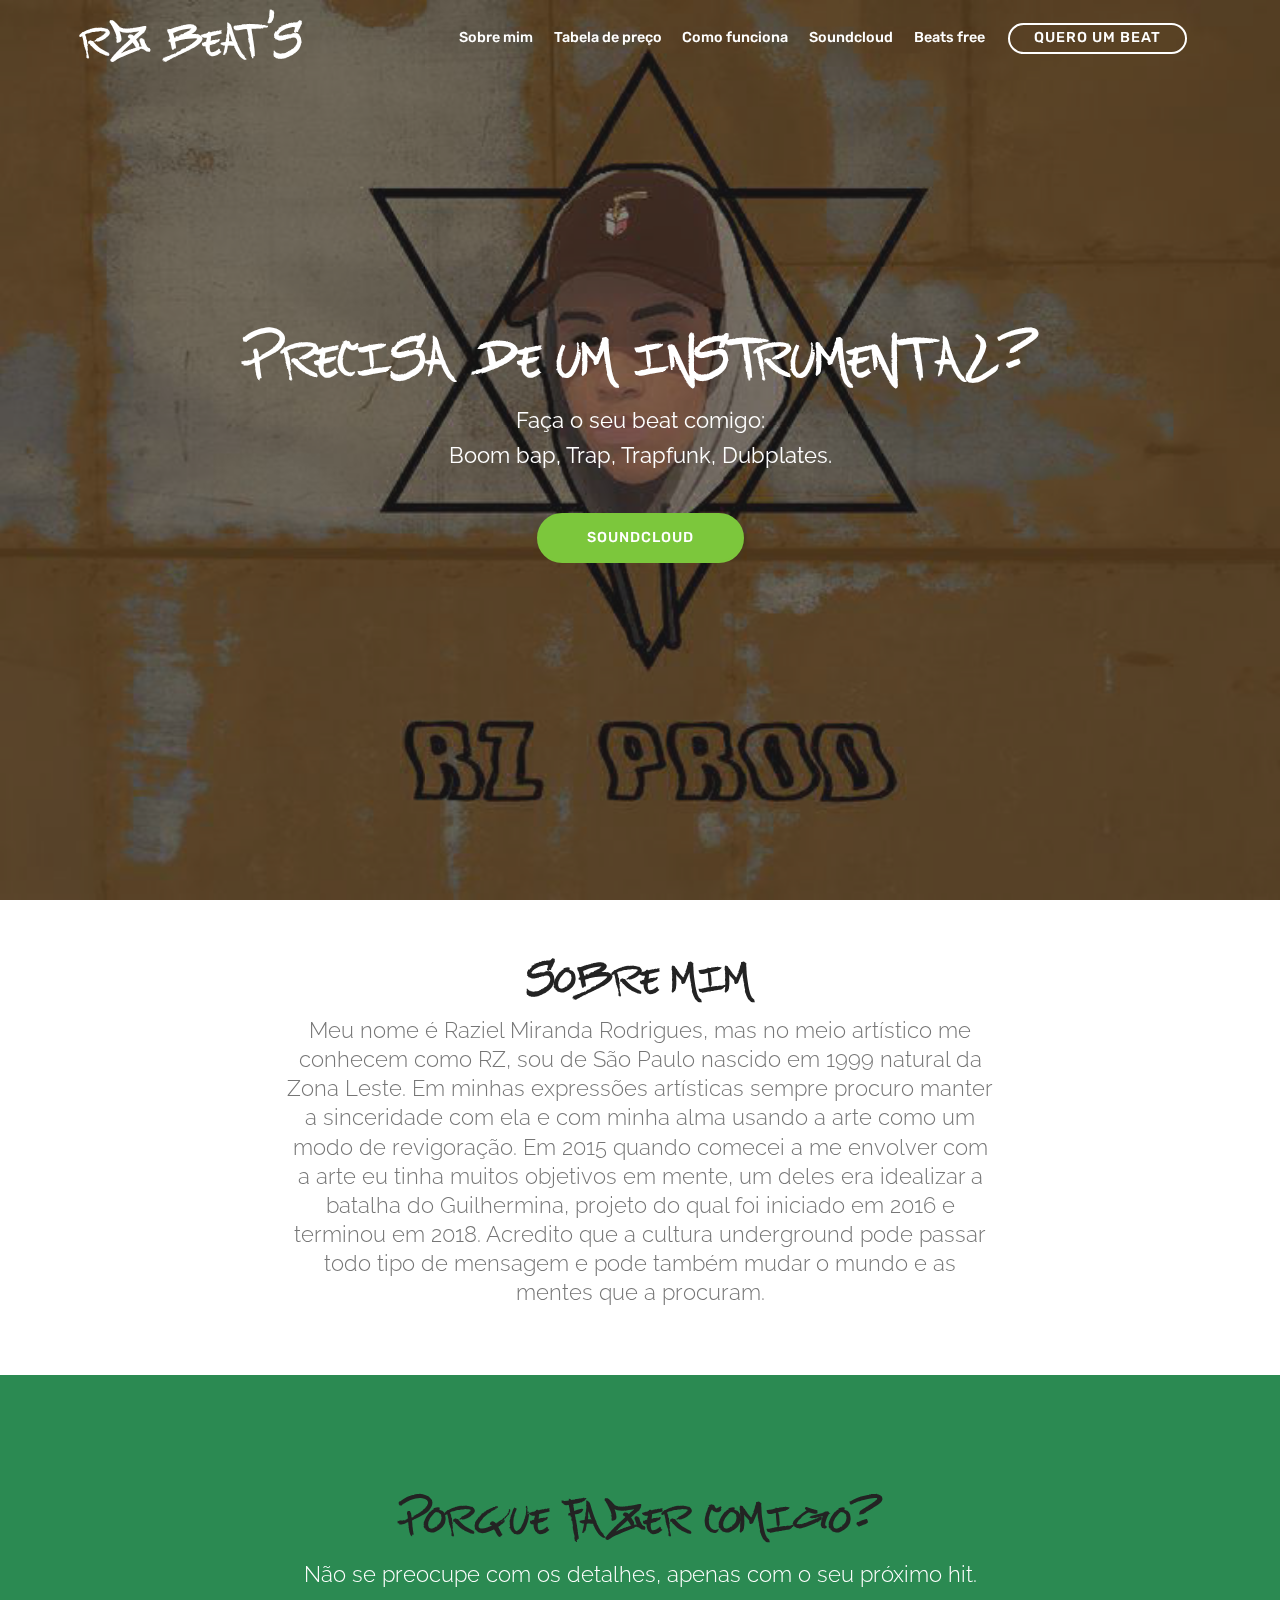
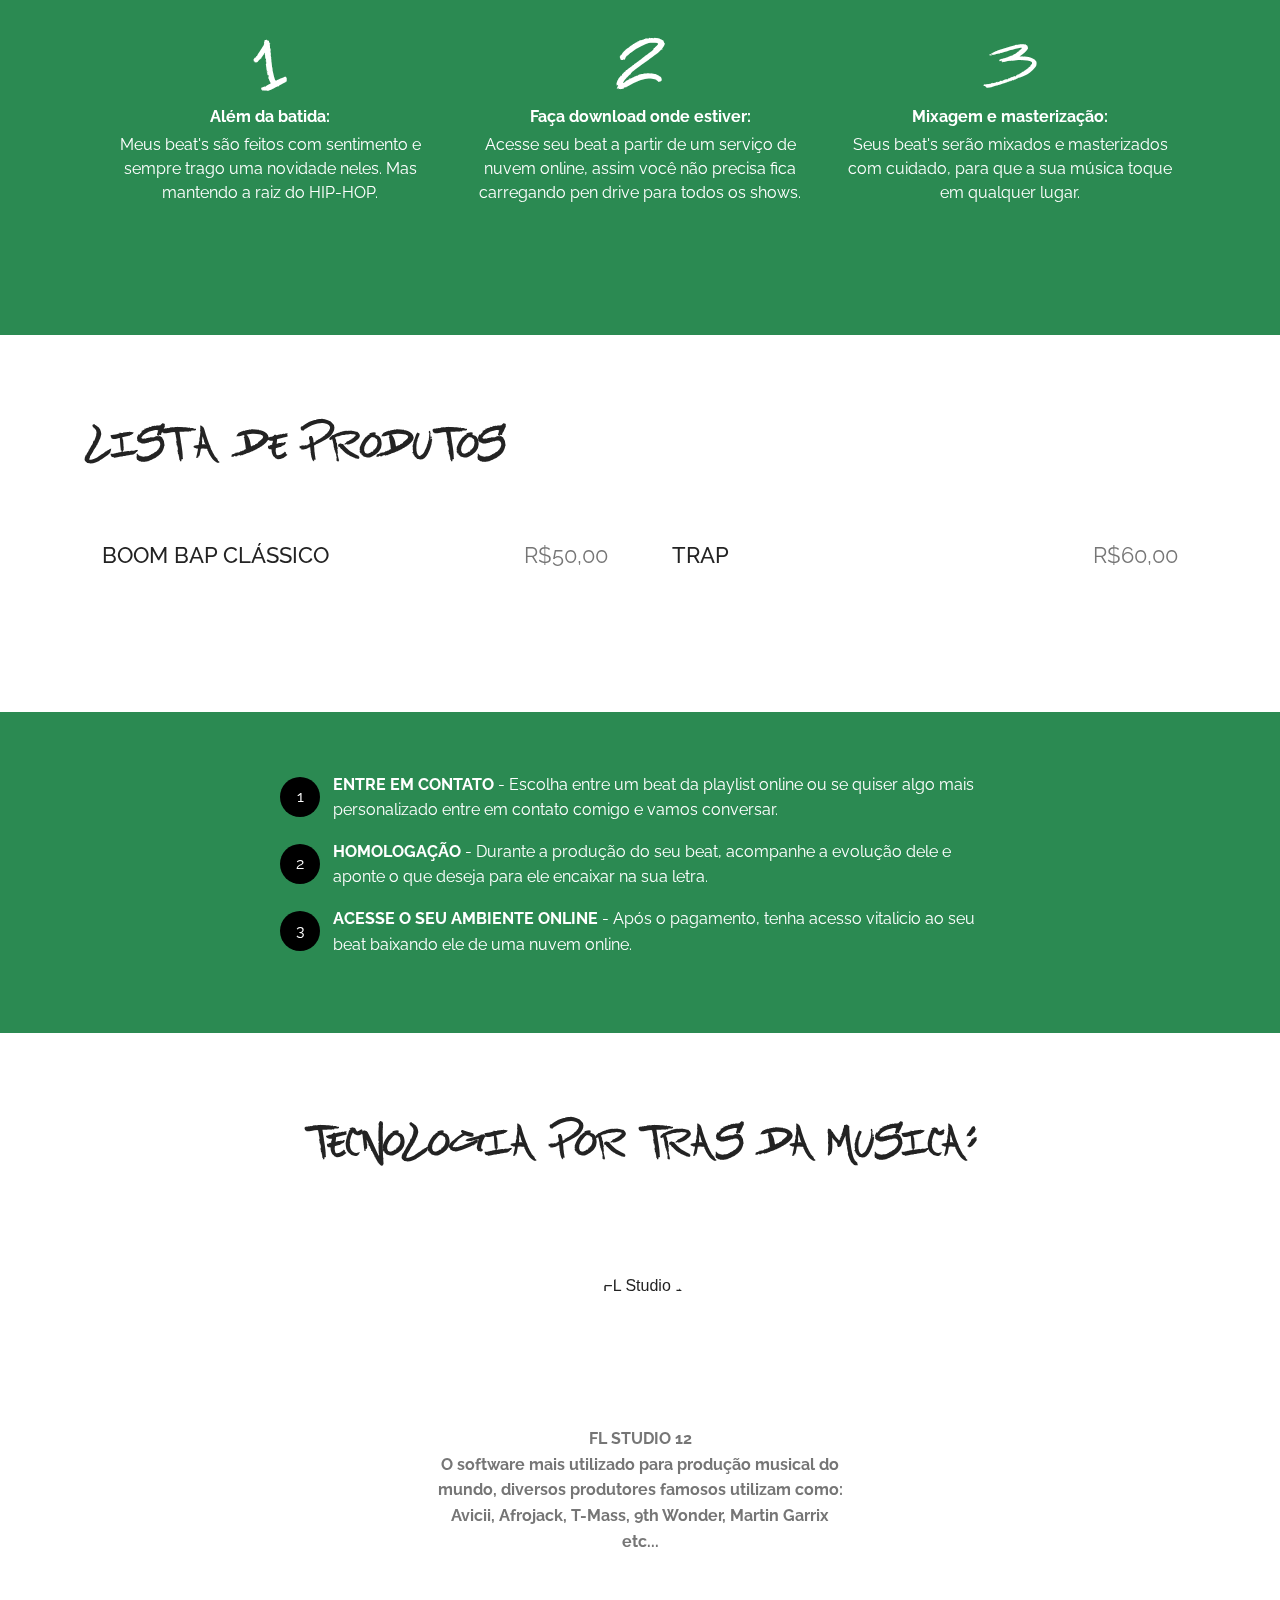
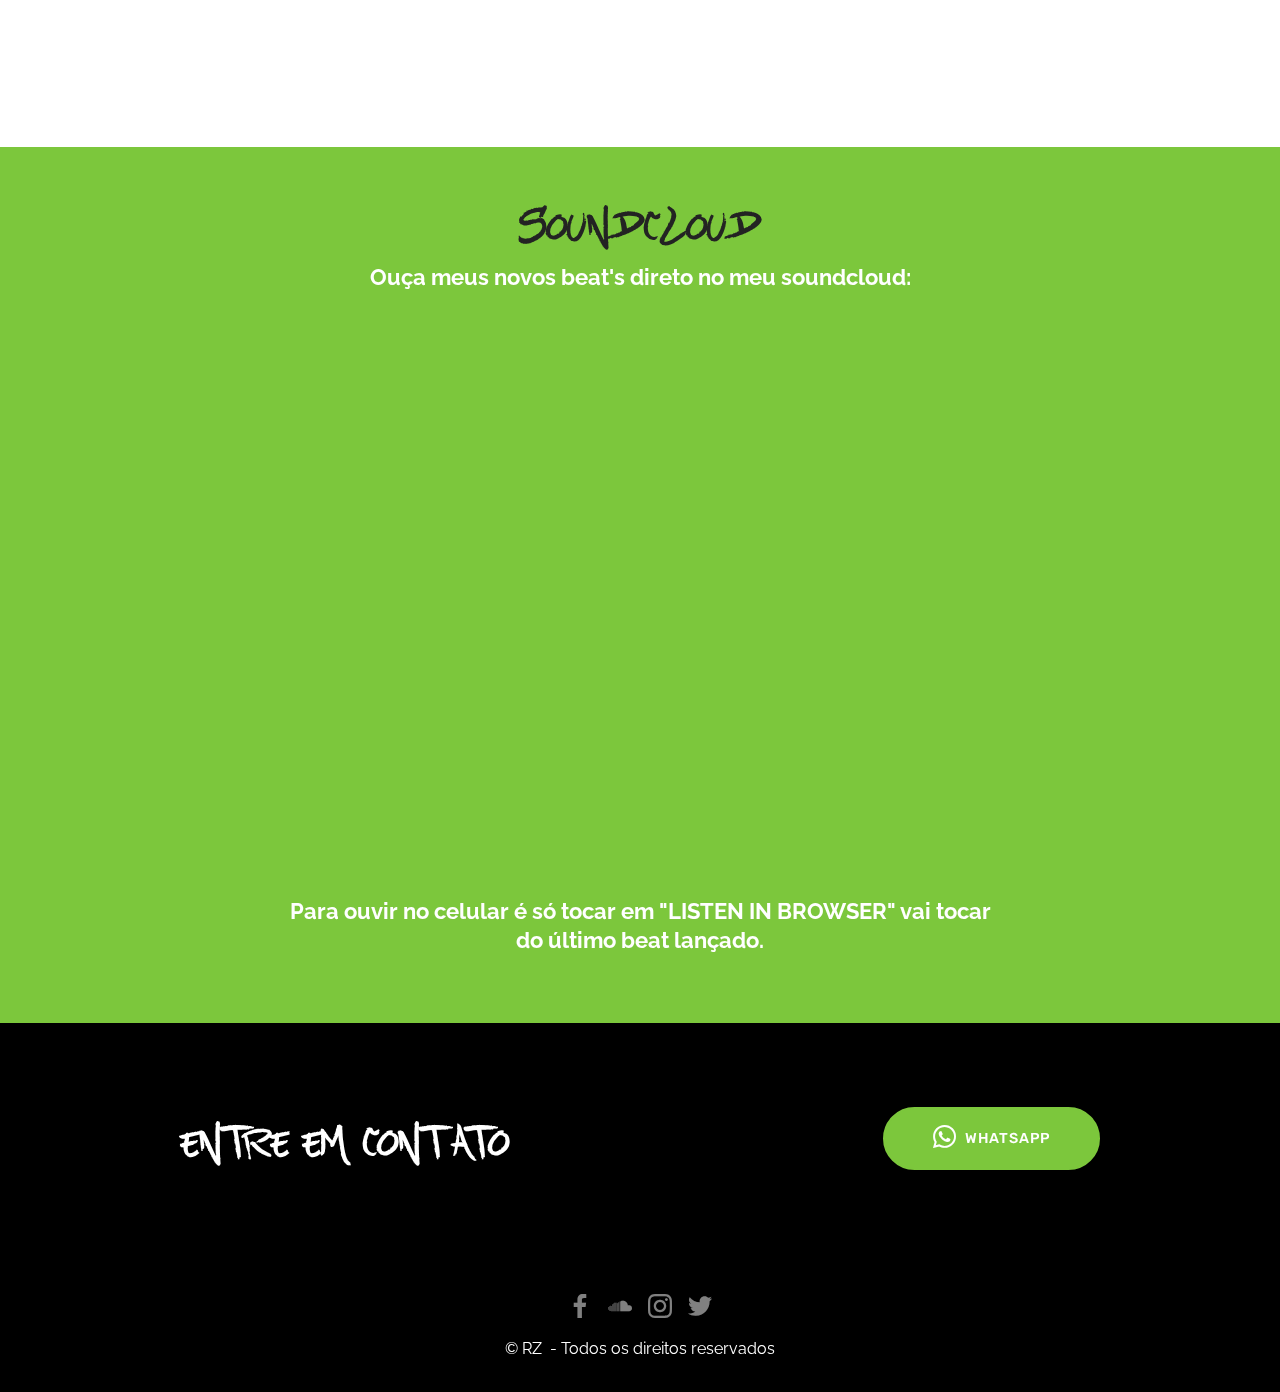
==== commit de2c5261: "FINAL SITE" ====
--- a/index.html
+++ b/index.html
@@ -102,8 +102,8 @@
                         Sobre mim</a>
                 </li><li class="nav-item"><a class="nav-link link text-white display-4" href="#preco">Tabela de preço</a></li>
                 <li class="nav-item">
-                    <a class="nav-link link text-white display-4" href="#servicos">Servicos</a>
-                </li><li class="nav-item"><a class="nav-link link text-white display-4" href="#soundcloud">Soundcloud</a></li></ul>
+                    <a class="nav-link link text-white display-4" href="#como-funciona">Como funciona</a>
+                </li><li class="nav-item"><a class="nav-link link text-white display-4" href="#soundcloud">Soundcloud</a></li><li class="nav-item"><a class="nav-link link text-white display-4" href="https://soundcloud.com/rz-beatts/sets/free-beats" target="_blank">Beats free</a></li></ul>
             <div class="navbar-buttons mbr-section-btn"><a class="btn btn-sm btn-white-outline display-4" href="#contato">QUERO UM BEAT</a></div>
         </div>
     </nav>
@@ -120,7 +120,7 @@
         <div class="row justify-content-md-center">
             <div class="mbr-white col-md-10">
                 <h1 class="mbr-section-title align-center mbr-bold pb-3 mbr-fonts-style display-1">PRECISA DE UM INSTRUMENTAL?</h1>
-                <p class="mbr-text align-center pb-3 mbr-fonts-style display-5">Aqui a mente voa e o ouvido e aguçado, faça o seu beat comigo:<br>Boom bap, Trap, Trapfunk, Dubplates.</p>
+                <p class="mbr-text align-center pb-3 mbr-fonts-style display-5">Faça o seu beat comigo:<br>Boom bap, Trap, Trapfunk, Dubplates.</p>
                 <div class="mbr-section-btn align-center"><a class="btn btn-md btn-primary display-4" href="#soundcloud">SOUNDCLOUD</a></div>
             </div>
         </div>
@@ -145,7 +145,7 @@
         <div class="media-container-row">
             <div class="title col-12 col-md-8">
                 <h2 class="align-center pb-3 mbr-fonts-style display-2"><strong>SOBRE MIM</strong></h2>
-                <h3 class="mbr-section-subtitle align-center mbr-light mbr-fonts-style display-5"><p>&nbsp;Lorem ipsum fermentum lacinia nulla urna eros eleifend vehicula sociosqu leo praesent bibendum, metus cras enim risus volutpat porttitor vitae turpis aliquet egestas. ad dictum purus blandit nisl tortor eget elementum erat, curabitur tellus diam facilisis volutpat velit ad turpis in, litora id placerat tristique nisi nam lobortis</p><p>&lt;FOTO MINHA&gt;</p>&nbsp;Lorem ipsum fermentum lacinia nulla urna eros eleifend vehicula sociosqu leo praesent bibendum, metus cras enim risus volutpat porttitor vitae turpis aliquet egestas. ad dictum purus blandit nisl tortor eget elementum erat, curabitur tellus diam facilisis volutpat velit ad turpis in, litora id placerat tristique nisi nam lobortis<br><br><p><br></p></h3>
+                <h3 class="mbr-section-subtitle align-center mbr-light mbr-fonts-style display-5">Meu nome é Raziel Miranda Rodrigues, mas no meio artístico me conhecem como RZ, sou de São Paulo nascido em 1999 natural da Zona Leste. Em minhas expressões artísticas sempre procuro manter a sinceridade com ela e com minha alma usando a arte como um modo de revigoração. Em 2015 quando comecei a me envolver com a arte eu tinha muitos objetivos em mente, um deles era idealizar a batalha do Guilhermina, projeto do qual foi iniciado em 2016 e terminou em 2018. Acredito que a cultura underground pode passar todo tipo de mensagem e pode também mudar o mundo e as mentes que a procuram.</h3>
                 
             </div>
         </div>
@@ -169,7 +169,7 @@
                                 <h3 class="img-text mbr-fonts-style display-1"><strong>1</strong></h3>
                             </div>
                             <div class="card-text">
-                                <h4 class="mbr-content-title mbr-bold mbr-fonts-style display-7">Beats além da batida:</h4>
+                                <h4 class="mbr-content-title mbr-bold mbr-fonts-style display-7">Além da batida:</h4>
                                 <p class="mbr-content-text mbr-fonts-style display-7">
                                     Meus beat's são feitos com sentimento e sempre trago uma novidade neles. Mas mantendo a raiz do HIP-HOP.</p>
                             </div>
@@ -181,7 +181,7 @@
                                 <h3 class="img-text mbr-fonts-style display-1"><strong>2</strong></h3>
                             </div>
                             <div class="card-text">
-                                <h4 class="mbr-content-title mbr-bold mbr-fonts-style display-7">Faça donwload onde estiver:</h4>
+                                <h4 class="mbr-content-title mbr-bold mbr-fonts-style display-7">Faça download onde estiver:</h4>
                                 <p class="mbr-content-text mbr-fonts-style display-7">
                                     Acesse seu beat a partir de um serviço de nuvem online, assim você não precisa fica carregando pen drive para todos os shows.</p>
                             </div>
@@ -233,10 +233,10 @@
                     <div class="card-box">
                         <div class="top-line pb-1">
                             <h4 class="card-title mbr-fonts-style display-5">BOOM BAP CLÁSSICO</h4>
-                            <p class="mbr-text card-title cost mbr-fonts-style m-0 display-5">R$40,00</p>
+                            <p class="mbr-text card-title cost mbr-fonts-style m-0 display-5">R$50,00</p>
                         </div>
                         <div class="bottom-line">
-                            <p class="mbr-text mbr-fonts-style display-7">Gosta de beat's estilo wu-tang ? faça sua música no estilo golden era.</p>
+                            
                         </div>
                     </div>
                 </div>
@@ -248,80 +248,22 @@
                         <div class="top-line pb-3">
                             <h4 class="card-title mbr-fonts-style display-5">
                                 TRAP</h4>
-                            <p class="mbr-text card-title cost mbr-fonts-style m-0 display-5">R$65,00</p>
+                            <p class="mbr-text card-title cost mbr-fonts-style m-0 display-5">R$60,00</p>
                         </div>
                         <div class="bottom-line">
-                            <p class="mbr-text mbr-fonts-style display-7">SKUR</p>
+                            
                         </div>
                     </div>
                 </div>
             </div>
             <!--Card-3-->
-            <div class="card px-3 col-12 col-md-6">
-                <div class="card-wrapper media-container-row media-container-row">
-                    <div class="card-box">
-                        <div class="top-line pb-3">
-                            <h4 class="card-title mbr-fonts-style display-5">TRAPFUNK</h4>
-                            <p class="mbr-text card-title cost mbr-fonts-style m-0 display-5">
-                                R$100,00</p>
-                        </div>
-                        <div class="bottom-line">
-                            <p class="mbr-text mbr-fonts-style display-7">
-                                Faça parte da nova safra.</p>
-                        </div>
-                    </div>
-                </div>
-            </div>
+            
             <!--Card-4-->
-            <div class="card px-3 col-12 col-md-6">
-                <div class="card-wrapper media-container-row media-container-row">
-                    <div class="card-box">
-                        <div class="top-line pb-3">
-                            <h4 class="card-title mbr-fonts-style display-5">
-                                DUBPLATE</h4>
-                            <p class="mbr-text card-title cost mbr-fonts-style m-0 display-5">R$65,00</p>
-                        </div>
-                        <div class="bottom-line">
-                            <p class="mbr-text mbr-fonts-style display-7">
-                                Esteja preparado com o mais fino do reggae.</p>
-                        </div>
-                    </div>
-                </div>
-            </div>
+            
             <!--Card-5-->
-            <div class="card px-3 col-12 col-md-6">
-                <div class="card-wrapper media-container-row media-container-row">
-                    <div class="card-box">
-                        <div class="top-line pb-3">
-                            <h4 class="card-title mbr-fonts-style display-5">
-                                LIRYC VIDEOS</h4>
-                            <p class="mbr-text card-title cost mbr-fonts-style m-0 display-5">R$100,00</p>
-                        </div>
-                        <div class="bottom-line">
-                            <p class="mbr-text mbr-fonts-style display-7">
-                                Tenha um liryc video simples.</p>
-                        </div>
-                    </div>
-                </div>
-            </div>
+            
             <!--Card-6-->
-            <div class="card px-3 col-12 col-md-6">
-                <div class="card-wrapper media-container-row media-container-row">
-                    <div class="card-box">
-                        <div class="top-line pb-3">
-                            <h4 class="card-title mbr-fonts-style display-5">
-                                ARTES</h4>
-                            <p class="mbr-text card-title cost mbr-fonts-style m-0 display-5">
-                                $50
-                            </p>
-                        </div>
-                        <div class="bottom-line">
-                            <p class="mbr-text mbr-fonts-style display-7">
-                                Mostre a sua personalidade</p>
-                        </div>
-                    </div>
-                </div>
-            </div>
+            
             <!--Card-7-->
             
             <!--Card-8-->
@@ -341,7 +283,7 @@
 <section class="mbr-section" id="witsec-anchor-block-1m" data-rv-view="15">
 
  
- <div><div id="servicos"></div></div>
+ <div><div id="como-funciona"></div></div>
 
 
 </section>
@@ -371,7 +313,7 @@
         <div class="media-container-row">
             <div class="title col-12 align-center">
                 <h2 class="pb-3 mbr-fonts-style display-2"><strong>
-                    TECNOLOGIAS POR TRAS DA MUSICA:</strong></h2>
+                    TECNOLOGIA POR TRAS DA MUSICA:</strong></h2>
                 
             </div>
         </div>
@@ -383,11 +325,11 @@
                 <div class="panel-item p-3">
                     <div class="card-block">
                         <div class="testimonial-photo">
-                            <img src="assets/images/fl-studio-flat-circle-icon-256-1-64x64.png" alt="" title="">
+                            <img src="http://icons.iconarchive.com/icons/dakirby309/simply-styled/256/FL-Studio-icon.png" alt="FL Studio 12" title="FL Studio 12">
                         </div>
                         <p class="mbr-text mbr-fonts-style display-7"><strong>
                            FL STUDIO 12<br>O software mais utilizado para produção musical do mundo, diversos produtores famosos utilizam como:
-<br>DR. DRE. ALCHEMIST, MANDRAGORA.</strong><br>
+<br>Avicii,&nbsp;Afrojack,&nbsp;T-Mass,&nbsp;9th Wonder,&nbsp;Martin Garrix etc...</strong><br>
                         </p>
                     </div>
                     <div class="card-footer">
@@ -397,22 +339,7 @@
                 </div>
             </div>
 
-            <div class="mbr-testimonial p-3 align-center col-12 col-md-6">
-                <div class="panel-item p-3">
-                    <div class="card-block">
-                        <div class="testimonial-photo">
-                            <img src="assets/images/vegas-pro-15.0-1-96x96.png" alt="" title="">
-                        </div>
-                        <p class="mbr-text mbr-fonts-style display-7"><strong>
-                           SONY VEGAS<br>Simples e agíl capaz de te entregar um liryc video básico, melhor do que entregar a música apenas com imagem né?</strong><br>
-                        </p>
-                    </div>
-                    <div class="card-footer">
-                        
-                        
-                    </div>
-                </div>
-            </div>
+            
 
             
 
@@ -457,6 +384,21 @@
                 </figure>
             </div>
         <div class="clearfix"></div>
+    </div>
+</section>
+
+<section class="mbr-section content4 cid-roqWHh7Fn3" id="content4-1q">
+
+    
+
+    <div class="container">
+        <div class="media-container-row">
+            <div class="title col-12 col-md-8">
+                
+                <h3 class="mbr-section-subtitle align-center mbr-light mbr-fonts-style display-5"><strong>Para ouvir no celular é só tocar em "LISTEN IN BROWSER" vai tocar do último beat lançado.</strong></h3>
+                
+            </div>
+        </div>
     </div>
 </section>
 
--- a/assets/mobirise/css/mbr-additional.css
+++ b/assets/mobirise/css/mbr-additional.css
@@ -1797,6 +1797,9 @@
 .cid-rnXtqQVIq4 .mbr-section-subtitle {
   color: #767676;
 }
+.cid-rnXtqQVIq4 .mbr-section-subtitle B {
+  color: #000000;
+}
 .cid-rnXvtk3O4v {
   padding-top: 90px;
   padding-bottom: 90px;
@@ -1859,7 +1862,7 @@
   margin-bottom: 0;
 }
 .cid-ro2hNWcFS4 .card-wrapper {
-  border-top: 1px solid #efefef;
+  border-top: 1px solid #ffffff;
   background-color: #ffffff;
   position: relative;
   justify-content: unset;
@@ -1990,16 +1993,30 @@
 }
 .cid-ro2haXpwbk {
   padding-top: 60px;
+  padding-bottom: 30px;
+  background-color: #7cc73c;
+}
+.cid-ro2haXpwbk .mbr-section-subtitle {
+  color: #ffffff;
+}
+.cid-ro2haXpwbk .mbr-section-subtitle B {
+  color: #ffffff;
+}
+.cid-ro2haXpwbk B {
+  color: #ffffff;
+}
+.cid-roqWHh7Fn3 {
+  padding-top: 0px;
   padding-bottom: 60px;
   background-color: #7cc73c;
 }
-.cid-ro2haXpwbk .mbr-section-subtitle {
-  color: #767676;
-}
-.cid-ro2haXpwbk .mbr-section-subtitle B {
-  color: #ffffff;
-}
-.cid-ro2haXpwbk B {
+.cid-roqWHh7Fn3 .mbr-section-subtitle {
+  color: #ffffff;
+}
+.cid-roqWHh7Fn3 .mbr-section-subtitle B {
+  color: #ffffff;
+}
+.cid-roqWHh7Fn3 B {
   color: #ffffff;
 }
 .cid-rnXwxO4Fvj {
